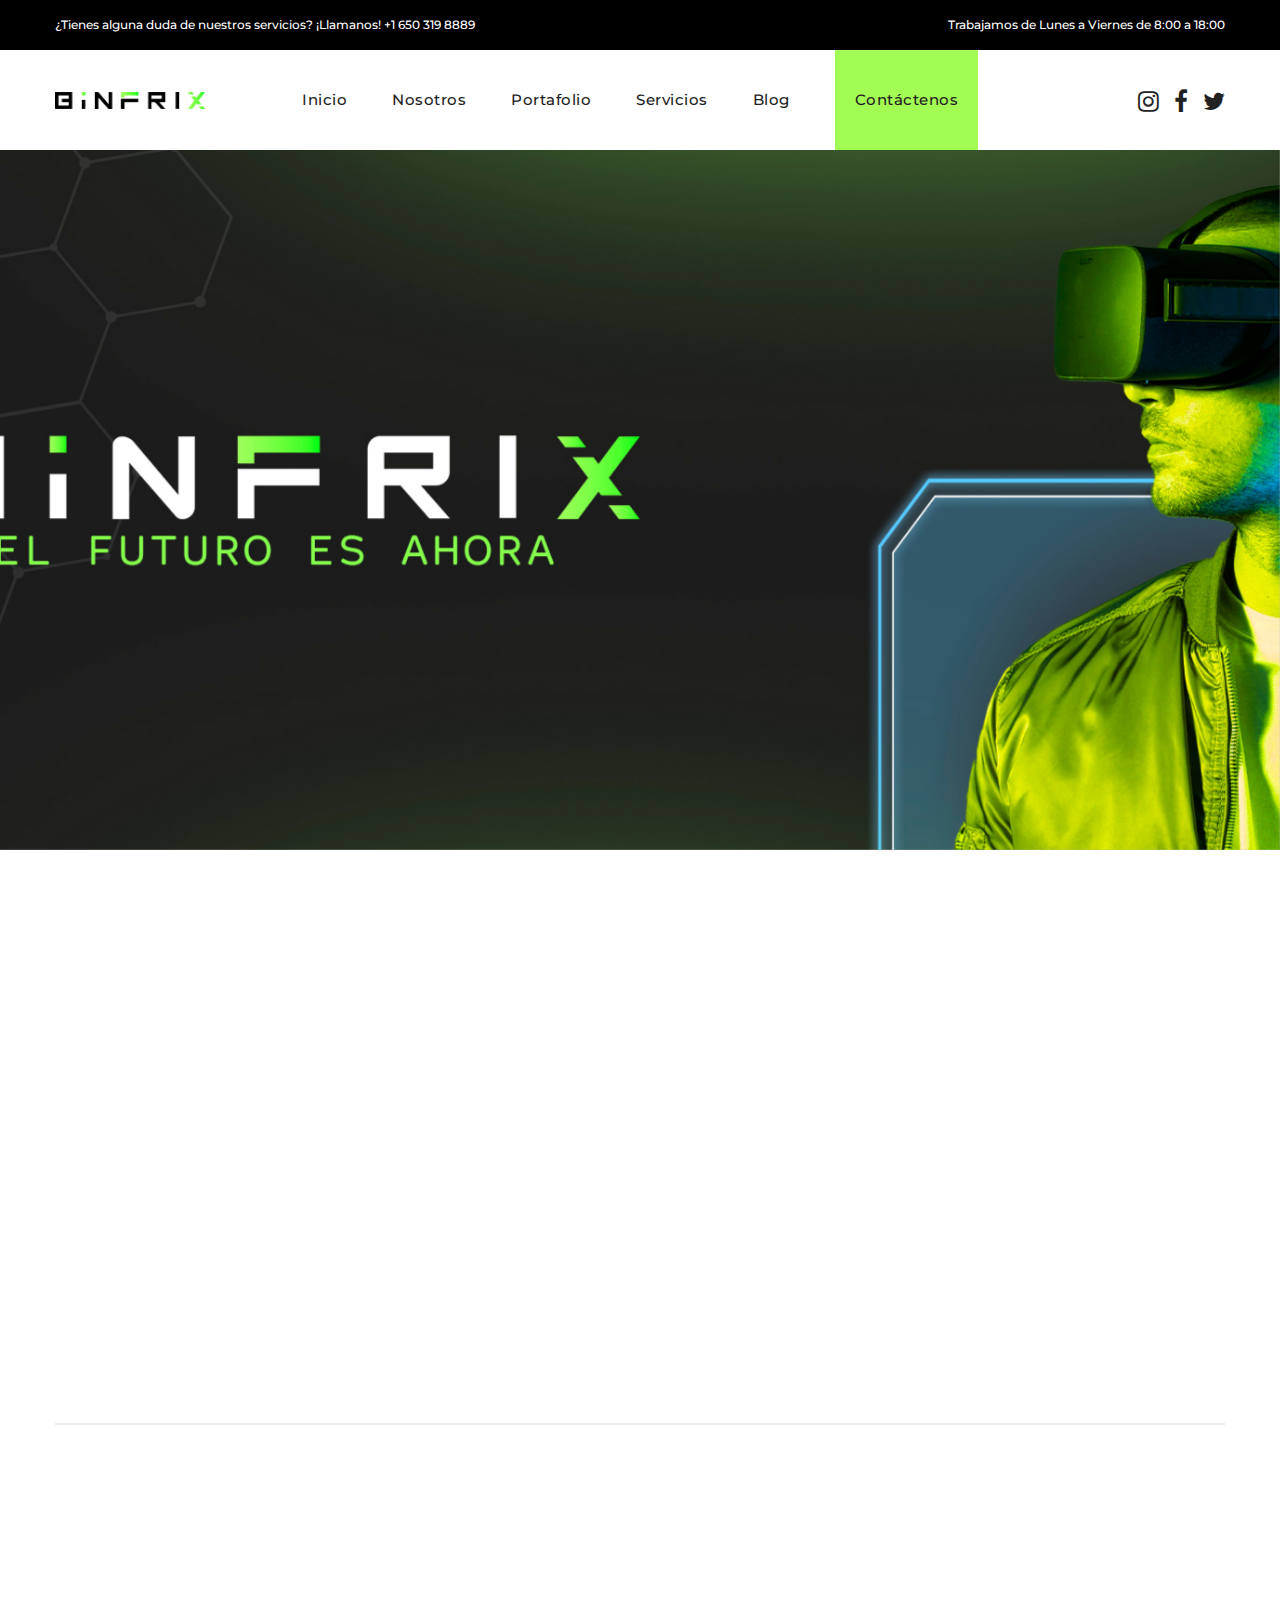
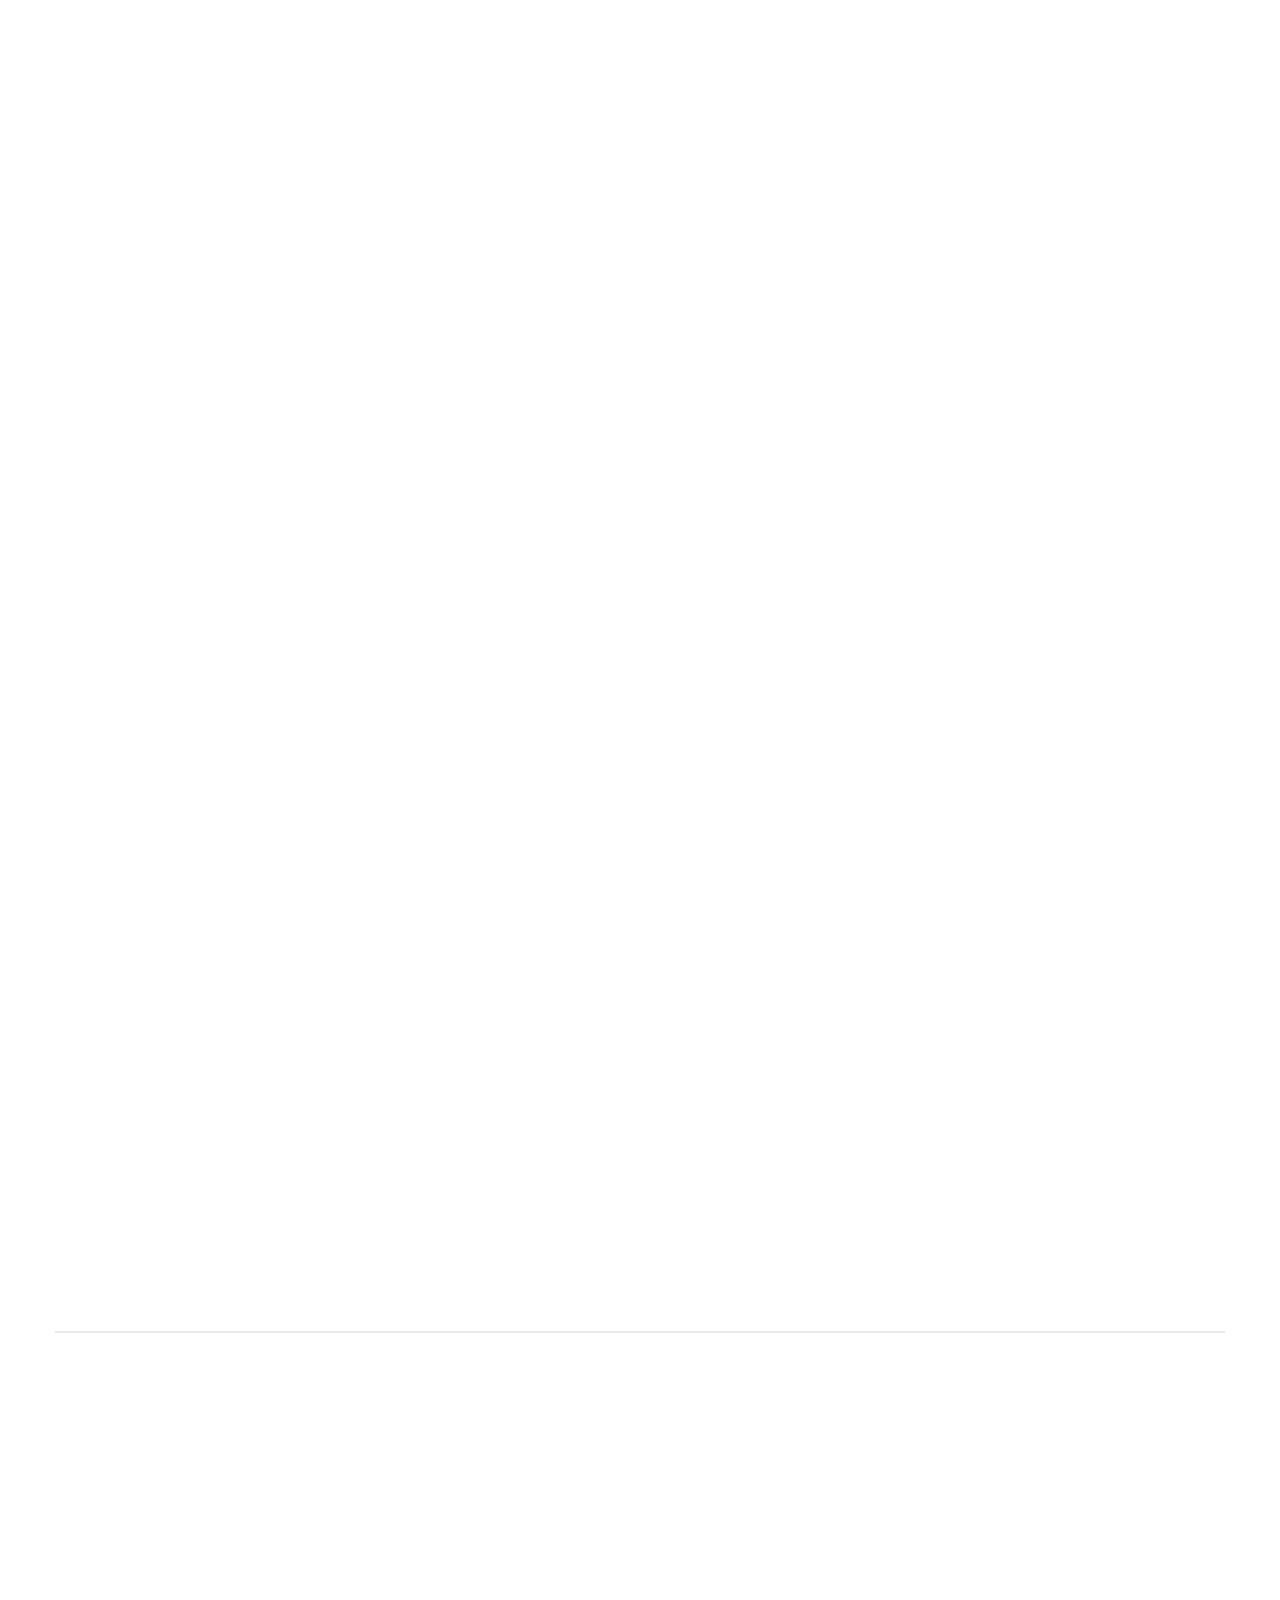
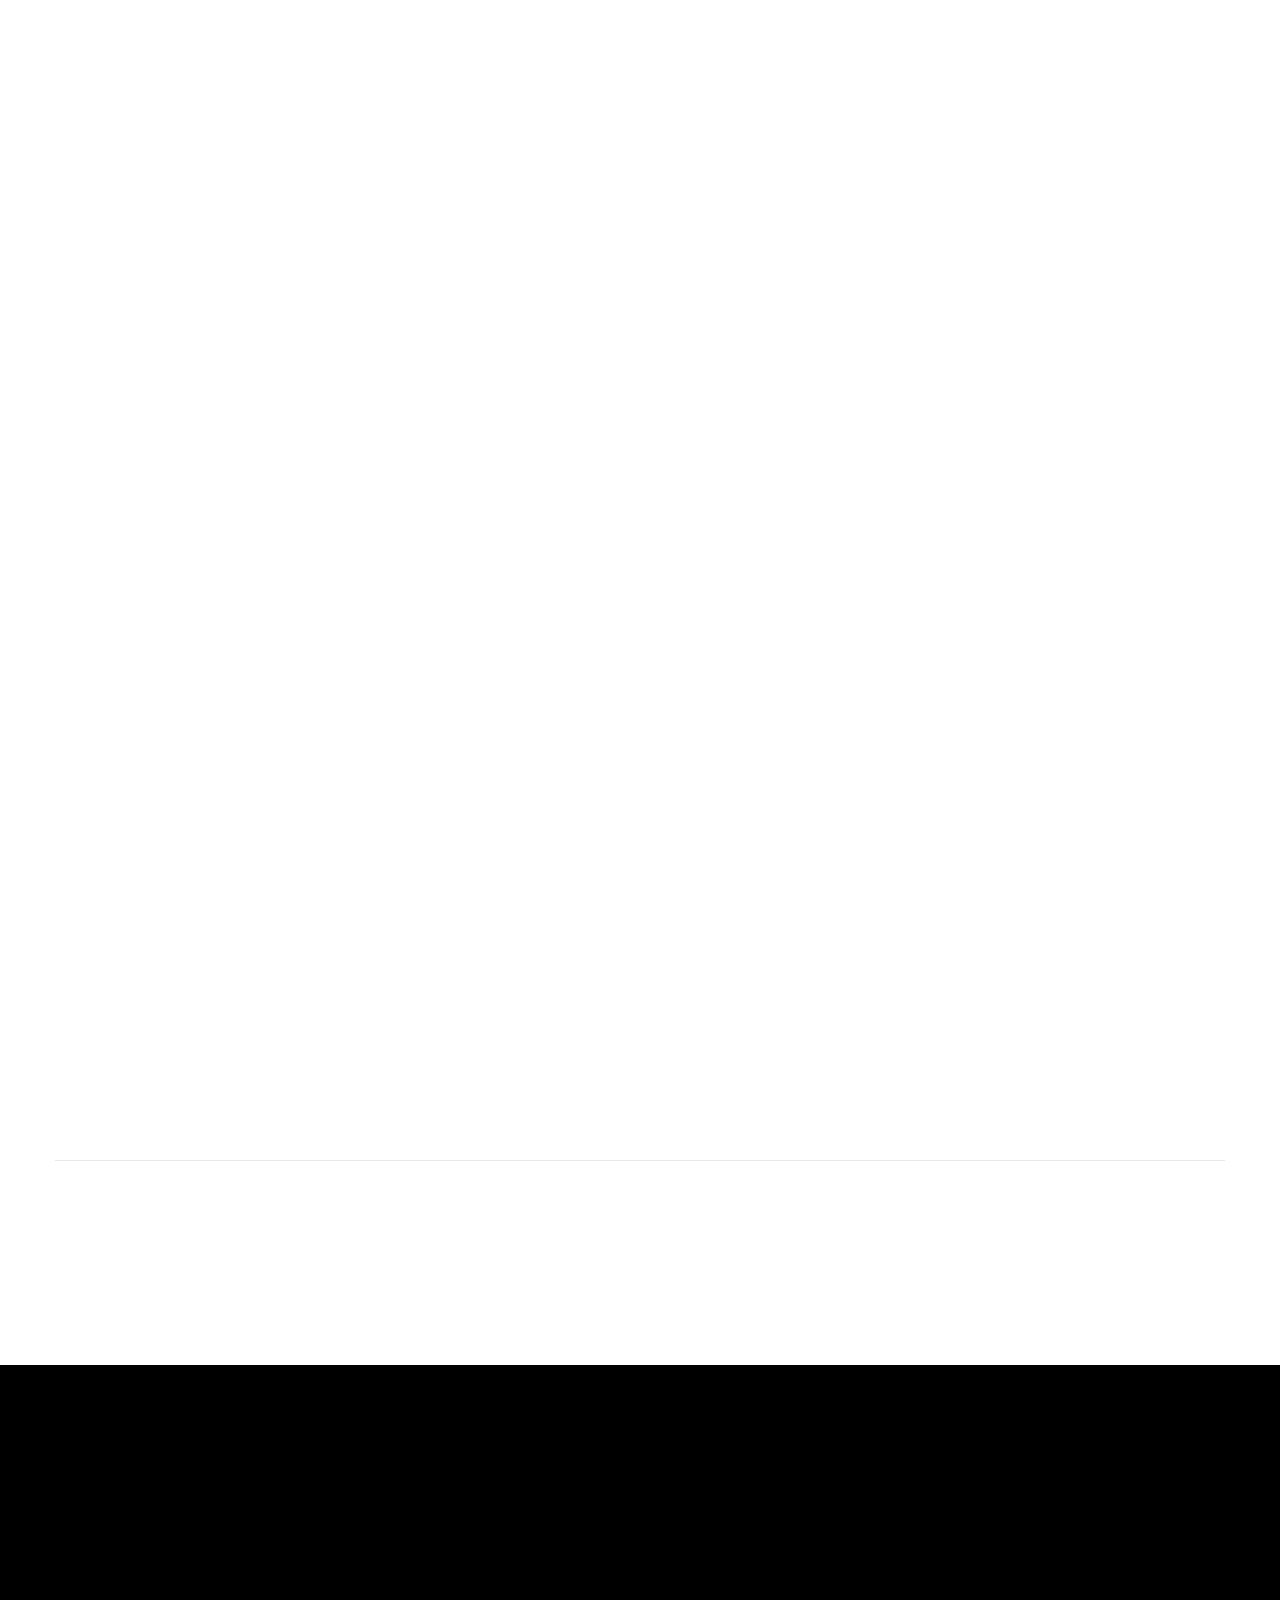
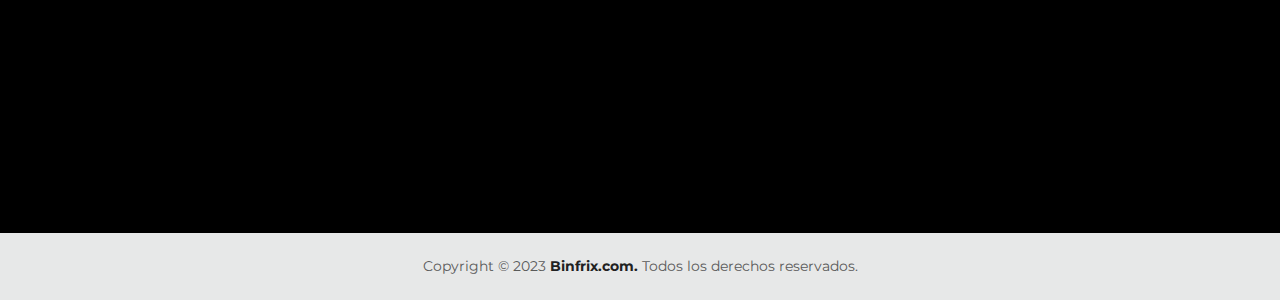
==== index.html @ 4b239db4 "cambios" ====
<!DOCTYPE html>
<html lang="en">

<head>
    <meta charset="UTF-8" />
    <meta name="viewport" content="width=device-width, initial-scale=1.0" />
    <title>Binfrix - Agencia Digital - Ahora es el Futuro</title>
    <!-- Favicons -->
    <link rel="shortcut icon" href="assets/images/favicon.ico">


    <!-- Vendor CSS (Icon Font) -->

    <!-- 
    <link rel="stylesheet" href="assets/css/vendor/fontawesome.min.css">
    <link rel="stylesheet" href="assets/css/vendor/pe-icon-7-stroke.min.css"> 
    -->

    <!-- Plugins CSS (All Plugins Files) -->

    <!-- 
    <link rel="stylesheet" href="assets/css/plugins/swiper-bundle.min.css" />
    <link rel="stylesheet" href="assets/css/plugins/animate.min.css" />
    <link rel="stylesheet" href="assets/css/plugins/aos.min.css" />
    <link rel="stylesheet" href="assets/css/plugins/nice-select.min.css" />
    <link rel="stylesheet" href="assets/css/plugins/jquery-ui.min.css" />
    <link rel="stylesheet" href="assets/css/plugins/lightgallery.min.css" /> 
    -->

    <!-- Main Style CSS -->

    <!-- 
    <link rel="stylesheet" href="assets/css/style.css" /> 
    -->


    <!-- Use the minified version files listed below for better performance and remove the files listed above -->



    <link rel="stylesheet" href="assets/css/vendor.min.css">
    <link rel="stylesheet" href="assets/css/plugins.min.css">
    <link rel="stylesheet" href="assets/css/style.min.css">
    <link rel="stylesheet" href="assets/css/custom.css">

</head>

<body>
    <div class="header section">

        <!-- Header Top Start -->
        <div class="header-top bg-light">
            <div class="container">
                <div class="row row-cols-xl-2 align-items-center">

                    <!-- Header Top Language, Currency & Link Start -->
                    <div class="col d-none d-lg-block">
                        <div class="header-top-lan-curr-link">
                            <div class="header-top-links">
                                <span>¿Tienes alguna duda de nuestros servicios? ¡Llamanos!</span><a href="#"> +1 650 319 8889</a>
                            </div>
                        </div>
                    </div>
                    <!-- Header Top Language, Currency & Link End -->

                    <!-- Header Top Message Start -->
                    <div class="col">
                        <p class="header-top-message">Trabajamos de Lunes a Viernes de 8:00 a 18:00</p>
                    </div>
                    <!-- Header Top Message End -->

                </div>
            </div>
        </div>
        <!-- Header Top End -->

        <!-- Header Bottom Start -->
        <div class="header-bottom">
            <div class="header-sticky">
                <div class="container">
                    <div class="row align-items-center">

                        <!-- Header Logo Start -->
                        <div class="col-xl-2 col-6">
                            <div class="header-logo">
                                <a href="index.html"><img src="assets/images/logo/logo.jpg" width="150" alt="Site Logo" /></a>
                            </div>
                        </div>
                        <!-- Header Logo End -->

                        <!-- Header Menu Start -->
                        <div class="col-xl-8 d-none d-xl-block">
                            <div class="main-menu position-relative">
                                <ul>
                                    <li class="has-children">
                                        <a href="/"><span>Inicio</span></a>
                                    </li>
                                    <li class="has-children position-static">
                                        <a href="/about"><span>Nosotros</span></a>
                                    </li>
                                    <li class="has-children">
                                        <a href="#"><span>Portafolio</span></a>
                                    </li>
                                    <li class="has-children">
                                        <a href="#"><span>Servicios</span></a>
                                    </li>
                                    <li class="has-children">
                                        <a href="#"><span>Blog</span></a>
                                    </li>
                                    <li><a href="contact.html" class="contact-button"> Contáctenos</a></li>
                                </ul>
                            </div>
                        </div>
                        <!-- Header Menu End -->

                        <!-- Header Action Start -->
                        <div class="col-xl-2 col-6">
                            <div class="header-actions">
                                <a href="#"  class="header-action-btn header-action-btn-menu">
                                    <i class="fa fa-instagram instagram-color"></i>
                                </a>
                                <a href="#"  class="header-action-btn header-action-btn-menu">
                                    <i class="fa fa-facebook facebook-color"></i>
                                </a>
                                <a href="#"  class="header-action-btn header-action-btn-menu">
                                    <i class="fa fa-twitter instagram-color"></i>
                                </a>
                                <!-- Mobile Menu Hambarger Action Button Start -->
                                <a href="javascript:void(0)" class="header-action-btn header-action-btn-menu d-xl-none d-lg-block">
                                    <i class="fa fa-bars"></i>
                                </a>
                                <!-- Mobile Menu Hambarger Action Button End -->

                            </div>
                        </div>
                        <!-- Header Action End -->

                    </div>
                </div>
            </div>
        </div>
        <!-- Header Bottom End -->

        <!-- Mobile Menu Start -->
        <div class="mobile-menu-wrapper">
            <div class="offcanvas-overlay"></div>

            <!-- Mobile Menu Inner Start -->
            <div class="mobile-menu-inner">

                <!-- Button Close Start -->
                <div class="offcanvas-btn-close">
                    <i class="pe-7s-close"></i>
                </div>
                <!-- Button Close End -->

                <!-- Mobile Menu Start -->
                <div class="mobile-navigation">
                    <nav>
                        <ul class="mobile-menu">
                            <li class="has-children">
                                <a href="#">Inicio</a>
                            </li>
                            <li class="has-children">
                                <a href="#">Nosotros</a>
                            </li>
                            <li class="has-children">
                                <a href="#">Portafolio </a>
                            </li>
                            <li class="has-children">
                                <a href="#">Servicios</a>
                            </li>
                            <li class="has-children">
                                <a href="#">Blog</a>
                            </li>
                            <li><a href="contact.html">Contáctenos</a></li>
                        </ul>
                    </nav>
                </div>
                <!-- Mobile Menu End -->

                <!-- Language, Currency & Link Start -->
                <div class="offcanvas-lag-curr mb-6">
                    <h2 class="title">Languages</h2>
                    <div class="header-top-lan-curr-link">
                        <div class="header-top-lan dropdown">
                            <button class="dropdown-toggle" data-bs-toggle="dropdown">English <i class="fa fa-angle-down"></i></button>
                            <ul class="dropdown-menu dropdown-menu-right animate slideIndropdown">
                                <li><a class="dropdown-item" href="#">English</a></li>
                                <li><a class="dropdown-item" href="#">Japanese</a></li>
                                <li><a class="dropdown-item" href="#">Arabic</a></li>
                                <li><a class="dropdown-item" href="#">Romanian</a></li>
                            </ul>
                        </div>
                        <div class="header-top-curr dropdown">
                            <button class="dropdown-toggle" data-bs-toggle="dropdown">USD <i class="fa fa-angle-down"></i></button>
                            <ul class="dropdown-menu dropdown-menu-right animate slideIndropdown">
                                <li><a class="dropdown-item" href="#">USD</a></li>
                                <li><a class="dropdown-item" href="#">Pound</a></li>
                            </ul>
                        </div>
                    </div>
                </div>
                <!-- Language, Currency & Link End -->

                <!-- Contact Links/Social Links Start -->
                <div class="mt-auto">

                    <!-- Contact Links Start -->
                    <ul class="contact-links">
                        <li><i class="fa fa-phone"></i><a href="#"> +012 3456 789 123</a></li>
                        <li><i class="fa fa-envelope-o"></i><a href="#"> info@example.com</a></li>
                        <li><i class="fa fa-clock-o"></i> <span>Monday - Sunday 9.00 - 18.00</span> </li>
                    </ul>
                    <!-- Contact Links End -->

                    <!-- Social Widget Start -->
                    <div class="widget-social">
                        <a title="Facebook" href="#"><i class="fa fa-facebook-f"></i></a>
                        <a title="Twitter" href="#"><i class="fa fa-twitter"></i></a>
                        <a title="Linkedin" href="#"><i class="fa fa-linkedin"></i></a>
                        <a title="Youtube" href="#"><i class="fa fa-youtube"></i></a>
                        <a title="Vimeo" href="#"><i class="fa fa-vimeo"></i></a>
                    </div>
                    <!-- Social Widget Ende -->
                </div>
                <!-- Contact Links/Social Links End -->
            </div>
            <!-- Mobile Menu Inner End -->
        </div>
        <!-- Mobile Menu End -->

        <!-- Offcanvas Search Start -->
        <div class="offcanvas-search">
            <div class="offcanvas-search-inner">

                <!-- Button Close Start -->
                <div class="offcanvas-btn-close">
                    <i class="pe-7s-close"></i>
                </div>
                <!-- Button Close End -->

                <!-- Offcanvas Search Form Start -->
                <form class="offcanvas-search-form" action="#">
                    <input type="text" placeholder="Search Product..." class="offcanvas-search-input">
                </form>
                <!-- Offcanvas Search Form End -->

            </div>
        </div>
        <!-- Offcanvas Search End -->

        <!-- Cart Offcanvas Start -->
        <div class="cart-offcanvas-wrapper">
            <div class="offcanvas-overlay"></div>

            <!-- Cart Offcanvas Inner Start -->
            <div class="cart-offcanvas-inner">

                <!-- Button Close Start -->
                <div class="offcanvas-btn-close">
                    <i class="pe-7s-close"></i>
                </div>
                <!-- Button Close End -->

                <!-- Offcanvas Cart Content Start -->
                <div class="offcanvas-cart-content">
                    <!-- Offcanvas Cart Title Start -->
                    <h2 class="offcanvas-cart-title mb-10">Shopping Cart</h2>
                    <!-- Offcanvas Cart Title End -->

                    <!-- Cart Product/Price Start -->
                    <div class="cart-product-wrapper mb-6">

                        <!-- Single Cart Product Start -->
                        <div class="single-cart-product">
                            <div class="cart-product-thumb">
                                <a href="single-product.html"><img src="assets/images/products/small-product/1.jpg" alt="Cart Product"></a>
                            </div>
                            <div class="cart-product-content">
                                <h3 class="title"><a href="single-product.html">Brother Hoddies in Grey</a></h3>
                                <span class="price">
								<span class="new">$38.50</span>
                                <span class="old">$40.00</span>
                                </span>
                            </div>
                        </div>
                        <!-- Single Cart Product End -->

                        <!-- Product Remove Start -->
                        <div class="cart-product-remove">
                            <a href="#"><i class="fa fa-trash"></i></a>
                        </div>
                        <!-- Product Remove End -->

                    </div>
                    <!-- Cart Product/Price End -->

                    <!-- Cart Product/Price Start -->
                    <div class="cart-product-wrapper mb-6">

                        <!-- Single Cart Product Start -->
                        <div class="single-cart-product">
                            <div class="cart-product-thumb">
                                <a href="single-product.html"><img src="assets/images/products/small-product/2.jpg" alt="Cart Product"></a>
                            </div>
                            <div class="cart-product-content">
                                <h3 class="title"><a href="single-product.html">Basic Jogging Shorts</a></h3>
                                <span class="price">
								<span class="new">$14.50</span>
                                <span class="old">$18.00</span>
                                </span>
                            </div>
                        </div>
                        <!-- Single Cart Product End -->

                        <!-- Product Remove Start -->
                        <div class="cart-product-remove">
                            <a href="#"><i class="fa fa-trash"></i></a>
                        </div>
                        <!-- Product Remove End -->

                    </div>
                    <!-- Cart Product/Price End -->

                    <!-- Cart Product/Price Start -->
                    <div class="cart-product-wrapper mb-6">

                        <!-- Single Cart Product Start -->
                        <div class="single-cart-product">
                            <div class="cart-product-thumb">
                                <a href="single-product.html"><img src="assets/images/products/small-product/3.jpg" alt="Cart Product"></a>
                            </div>
                            <div class="cart-product-content">
                                <h3 class="title"><a href="single-product.html">Enjoy The Rest T-Shirt</a></h3>
                                <span class="price">
								<span class="new">$20.00</span>
                                <span class="old">$21.00</span>
                                </span>
                            </div>
                        </div>
                        <!-- Single Cart Product End -->

                        <!-- Product Remove Start -->
                        <div class="cart-product-remove">
                            <a href="#"><i class="fa fa-trash"></i></a>
                        </div>
                        <!-- Product Remove End -->

                    </div>
                    <!-- Cart Product/Price End -->

                    <!-- Cart Product Total Start -->
                    <div class="cart-product-total">
                        <span class="value">Subtotal</span>
                        <span class="price">220$</span>
                    </div>
                    <!-- Cart Product Total End -->

                    <!-- Cart Product Button Start -->
                    <div class="cart-product-btn mt-4">
                        <a href="cart.html" class="btn btn-dark btn-hover-primary rounded-0 w-100">View cart</a>
                        <a href="checkout.html" class="btn btn-dark btn-hover-primary rounded-0 w-100 mt-4">Checkout</a>
                    </div>
                    <!-- Cart Product Button End -->

                </div>
                <!-- Offcanvas Cart Content End -->

            </div>
            <!-- Cart Offcanvas Inner End -->
        </div>
        <!-- Cart Offcanvas End -->

    </div>


    <!-- Hero/Intro Slider Start -->
    <div class="section">
        <div class="hero-slider">
            <div class="swiper-container">
                <div class="swiper-wrapper">

                    <!-- Hero Slider Item Start -->
                    <div class="hero-slide-item swiper-slide">
                        <!-- Hero Slider Bg Image Start -->
                        <div class="hero-slide-bg">
                            <img src="assets/images/slider/slide-1.jpg" alt="Slider Image" />
                        </div>
                        <!-- Hero Slider Bg image End -->


                    </div>
                    <!-- Hero Slider Item End -->

                    <!-- Hero Slider Item Start -->
                    <div class="hero-slide-item swiper-slide">

                        <!-- Hero Slider Bg Image Start -->
                        <div class="hero-slide-bg">
                            <img src="assets/images/slider/slide-1-2.jpg" alt="Slider Image" />
                        </div>
                        <!-- Hero Slider Bg Image End -->

                        <!-- Hero Slider Content Start -->
                        <div class="container">
                            <div class="hero-slide-content">
                                <h2 class="title">
                                    Trend Fashion<br />
										Collection
                                </h2>
                                <p>Up to 40% off selected Product</p>
                                <a href="shop-grid.html" class="btn btn-lg btn-primary btn-hover-dark">Shop Now</a>
                            </div>
                        </div>
                        <!-- Hero Slider Content End -->

                    </div>
                    <!-- Hero Slider Item End -->

                </div>

                <!-- Swiper Pagination Start -->
                <div class="swiper-pagination d-md-none"></div>
                <!-- Swiper Pagination End -->

                <!-- Swiper Navigation Start -->
                <div class="home-slider-prev swiper-button-prev main-slider-nav d-md-flex d-none"><i class="pe-7s-angle-left"></i></div>
                <div class="home-slider-next swiper-button-next main-slider-nav d-md-flex d-none"><i class="pe-7s-angle-right"></i></div>
                <!-- Swiper Navigation End -->

            </div>
        </div>
    </div>
    <!-- Hero/Intro Slider End -->

    <!-- Banner Section Start -->
    <div class="section section-margin">
        <div class="container">

            <!-- Banners Start -->
            <div class="row mb-n6">
                <!-- Banner Start -->
                <div class="col-lg-4 col-md-6 col-12 mb-6">
                    <div class="banner" data-aos="fade-up" data-aos-delay="300">
                        <div class="banner-image">
                            <a href=""><img src="assets/images/banner/banner-1.jpg" alt=""></a>
                        </div>
                        <div class="info">
                            <div class="small-banner-content">
                                <h4 class="sub-title">Sun Hat</h4>
                                <h3 class="title">Get Offer <br />For Summer</h3>
                                <a href="shop-grid.html" class="btn btn-dark btn-sm">Shop Now</a>
                            </div>
                        </div>
                    </div>
                </div>
                <!-- Banner End -->

                <!-- Banner Start -->
                <div class="col-lg-4 col-md-6 col-12 mb-6">
                    <div class="banner" data-aos="fade-up" data-aos-delay="500">
                        <div class="banner-image">
                            <a href=""><img src="assets/images/banner/banner-2.jpg" alt=""></a>
                        </div>
                        <div class="info">
                            <div class="small-banner-content">
                                <h4 class="sub-title">Ladies Bag</h4>
                                <h3 class="title">Buy One <br />Get One Free</h3>
                                <a href="shop-grid.html" class="btn btn-dark btn-sm">Shop Now</a>
                            </div>
                        </div>
                    </div>
                </div>
                <!-- Banner End -->

                <!-- Banner Start -->
                <div class="col-lg-4 col-md-6 col-12 mb-6">
                    <div class="banner" data-aos="fade-up" data-aos-delay="700">
                        <div class="banner-image">
                            <a href=""><img src="assets/images/banner/banner-3.jpg" alt=""></a>
                        </div>
                        <div class="info">
                            <div class="small-banner-content">
                                <h4 class="sub-title">Smart Watch</h4>
                                <h3 class="title">20% Off <br />Smart Watch</h3>
                                <a href="shop-grid.html" class="btn btn-dark btn-sm">Shop Now</a>
                            </div>
                        </div>
                    </div>
                </div>
                <!-- Banner End -->

            </div>
            <!-- Banners End -->
        </div>
    </div>
    <!-- Banner Section End -->

    <!-- Product Section Start -->
    <div class="section section-padding mt-0">
        <div class="container">
            <!-- Section Title & Tab Start -->
            <div class="row">
                <!-- Tab Start -->
                <div class="col-12">
                    <ul class="product-tab-nav nav justify-content-center mb-10 title-border-bottom mt-n3">
                        <li class="nav-item" data-aos="fade-up" data-aos-delay="300"><a class="nav-link active mt-3" data-bs-toggle="tab" href="#tab-product-all">New Arrivals</a></li>
                        <li class="nav-item" data-aos="fade-up" data-aos-delay="400"><a class="nav-link mt-3" data-bs-toggle="tab" href="#tab-product-clothings">Best Sellers</a></li>
                        <li class="nav-item" data-aos="fade-up" data-aos-delay="500"><a class="nav-link mt-3" data-bs-toggle="tab" href="#tab-product-all">Sale Items</a></li>
                    </ul>
                </div>
                <!-- Tab End -->
            </div>
            <!-- Section Title & Tab End -->

            <!-- Products Tab Start -->
            <div class="row">
                <div class="col">
                    <div class="tab-content position-relative">
                        <div class="tab-pane fade show active" id="tab-product-all">
                            <div class="product-carousel">
                                <div class="swiper-container">
                                    <div class="swiper-wrapper mb-n10">

                                        <!-- Product Start -->
                                        <div class="swiper-slide product-wrapper">

                                            <!-- Single Product Start -->
                                            <div class="product product-border-left mb-10" data-aos="fade-up" data-aos-delay="300">
                                                <div class="thumb">
                                                    <a href="single-product.html" class="image">
                                                        <img class="first-image" src="assets/images/products/medium-size/1.jpg" alt="Product" />
                                                        <img class="second-image" src="assets/images/products/medium-size/5.jpg" alt="Product" />
                                                    </a>
                                                    <div class="actions">
                                                        <a href="#" class="action wishlist"><i class="pe-7s-like"></i></a>
                                                        <a href="#" class="action quickview" data-bs-toggle="modal" data-bs-target="#exampleModalCenter"><i class="pe-7s-search"></i></a>
                                                        <a href="#" class="action compare"><i class="pe-7s-shuffle"></i></a>
                                                    </div>
                                                </div>
                                                <div class="content">
                                                    <h4 class="sub-title"><a href="single-product.html">Studio Design</a></h4>
                                                    <h5 class="title"><a href="single-product.html">Brother Hoddies in Grey</a></h5>
                                                    <span class="ratings">
															<span class="rating-wrap">
																<span class="star" style="width: 100%"></span>
                                                    </span>
                                                    <span class="rating-num">(4)</span>
                                                    </span>
                                                    <span class="price">
															<span class="new">$38.50</span>
                                                    <span class="old">$42.85</span>
                                                    </span>
                                                    <button class="btn btn-sm btn-outline-dark btn-hover-primary">Add To Cart</button>
                                                </div>
                                            </div>
                                            <!-- Single Product End -->

                                            <!-- Single Product Start -->
                                            <div class="product product-border-left mb-10" data-aos="fade-up" data-aos-delay="400">
                                                <div class="thumb">
                                                    <a href="single-product.html" class="image">
                                                        <img class="first-image" src="assets/images/products/medium-size/2.jpg" alt="Product" />
                                                        <img class="second-image" src="assets/images/products/medium-size/3.jpg" alt="Product" />
                                                    </a>
                                                    <div class="actions">
                                                        <a href="#" class="action wishlist"><i class="pe-7s-like"></i></a>
                                                        <a href="#" class="action quickview" data-bs-toggle="modal" data-bs-target="#exampleModalCenter"><i class="pe-7s-search"></i></a>
                                                        <a href="#" class="action compare"><i class="pe-7s-shuffle"></i></a>
                                                    </div>
                                                </div>
                                                <div class="content">
                                                    <h4 class="sub-title"><a href="single-product.html">Studio Design</a></h4>
                                                    <h5 class="title"><a href="single-product.html">Basic Jogging Shorts</a></h5>
                                                    <span class="ratings">
															<span class="rating-wrap">
																<span class="star" style="width: 100%"></span>
                                                    </span>
                                                    <span class="rating-num">(4)</span>
                                                    </span>
                                                    <span class="price">
															<span class="new">$14.50</span>
                                                    <span class="old">$18.00</span>
                                                    </span>
                                                    <button class="btn btn-sm btn-outline-dark btn-hover-primary">Add To Cart</button>
                                                </div>
                                            </div>
                                            <!-- Single Product End -->

                                        </div>
                                        <!-- Product End -->

                                        <!-- Product Start -->
                                        <div class="swiper-slide product-wrapper">

                                            <!-- Single Product Start -->
                                            <div class="product product-border-left mb-10" data-aos="fade-up" data-aos-delay="400">
                                                <div class="thumb">
                                                    <a href="single-product.html" class="image">
                                                        <img class="first-image" src="assets/images/products/medium-size/4.jpg" alt="Product" />
                                                        <img class="second-image" src="assets/images/products/medium-size/10.jpg" alt="Product" />
                                                    </a>
                                                    <span class="badges">
															<span class="sale">New</span>
                                                    </span>
                                                    <div class="actions">
                                                        <a href="#" class="action wishlist"><i class="pe-7s-like"></i></a>
                                                        <a href="#" class="action quickview" data-bs-toggle="modal" data-bs-target="#exampleModalCenter"><i class="pe-7s-search"></i></a>
                                                        <a href="#" class="action compare"><i class="pe-7s-shuffle"></i></a>
                                                    </div>
                                                </div>
                                                <div class="content">
                                                    <h4 class="sub-title"><a href="single-product.html">Studio Design</a></h4>
                                                    <h5 class="title"><a href="single-product.html">Simple Woven Fabrics</a></h5>
                                                    <span class="ratings">
															<span class="rating-wrap">
																<span class="star" style="width: 67%"></span>
                                                    </span>
                                                    <span class="rating-num">(2)</span>
                                                    </span>
                                                    <span class="price">
															<span class="new">$45.50</span>
                                                    <span class="old">$48.85</span>
                                                    </span>
                                                    <button class="btn btn-sm btn-outline-dark btn-hover-primary">Add To Cart</button>
                                                </div>
                                            </div>
                                            <!-- Single Product End -->

                                            <!-- Single Product Start -->
                                            <div class="product product-border-left mb-10" data-aos="fade-up" data-aos-delay="500">
                                                <div class="thumb">
                                                    <a href="single-product.html" class="image">
                                                        <img class="first-image" src="assets/images/products/medium-size/5.jpg" alt="Product" />
                                                        <img class="second-image" src="assets/images/products/medium-size/6.jpg" alt="Product" />
                                                    </a>
                                                    <span class="badges">
															<span class="sale">Sold</span>
                                                    </span>
                                                    <div class="actions">
                                                        <a href="#" class="action wishlist"><i class="pe-7s-like"></i></a>
                                                        <a href="#" class="action quickview" data-bs-toggle="modal" data-bs-target="#exampleModalCenter"><i class="pe-7s-search"></i></a>
                                                        <a href="#" class="action compare"><i class="pe-7s-shuffle"></i></a>
                                                    </div>
                                                </div>
                                                <div class="content">
                                                    <h4 class="sub-title"><a href="single-product.html">Studio Design</a></h4>
                                                    <h5 class="title"><a href="single-product.html">Make Thing Happen T-Shirt</a></h5>
                                                    <span class="ratings">
															<span class="rating-wrap">
																<span class="star" style="width: 80%"></span>
                                                    </span>
                                                    <span class="rating-num">(2)</span>
                                                    </span>
                                                    <span class="price">
															<span class="new">$16.00</span>
                                                    <span class="old">$18.00</span>
                                                    </span>
                                                    <button class="btn btn-sm btn-outline-dark btn-hover-primary">Add To Cart</button>
                                                </div>
                                            </div>
                                            <!-- Single Product End -->

                                        </div>
                                        <!-- Product End -->

                                        <!-- Product Start -->
                                        <div class="swiper-slide product-wrapper">

                                            <!-- Single Product Start -->
                                            <div class="product product-border-left mb-10" data-aos="fade-up" data-aos-delay="500">
                                                <div class="thumb">
                                                    <a href="single-product.html" class="image">
                                                        <img class="first-image" src="assets/images/products/medium-size/7.jpg" alt="Product" />
                                                        <img class="second-image" src="assets/images/products/medium-size/9.jpg" alt="Product" />
                                                    </a>
                                                    <div class="actions">
                                                        <a href="#" class="action wishlist"><i class="pe-7s-like"></i></a>
                                                        <a href="#" class="action quickview" data-bs-toggle="modal" data-bs-target="#exampleModalCenter"><i class="pe-7s-search"></i></a>
                                                        <a href="#" class="action compare"><i class="pe-7s-shuffle"></i></a>
                                                    </div>
                                                </div>
                                                <div class="content">
                                                    <h4 class="sub-title"><a href="single-product.html">Lather Design</a></h4>
                                                    <h5 class="title"><a href="single-product.html">Basic Lather Sneaker</a></h5>
                                                    <span class="ratings">
															<span class="rating-wrap">
																<span class="star" style="width: 100%"></span>
                                                    </span>
                                                    <span class="rating-num">(12)</span>
                                                    </span>
                                                    <span class="price">
															<span class="new">$65.00</span>
                                                    </span>
                                                    <button class="btn btn-sm btn-outline-dark btn-hover-primary">Add To Cart</button>
                                                </div>
                                            </div>
                                            <!-- Single Product End -->

                                            <!-- Single Product Start -->
                                            <div class="product product-border-left mb-10" data-aos="fade-up" data-aos-delay="600">
                                                <div class="thumb">
                                                    <a href="single-product.html" class="image">
                                                        <img class="first-image" src="assets/images/products/medium-size/10.jpg" alt="Product" />
                                                        <img class="second-image" src="assets/images/products/medium-size/4.jpg" alt="Product" />
                                                    </a>
                                                    <div class="actions">
                                                        <a href="#" class="action wishlist"><i class="pe-7s-like"></i></a>
                                                        <a href="#" class="action quickview" data-bs-toggle="modal" data-bs-target="#exampleModalCenter"><i class="pe-7s-search"></i></a>
                                                        <a href="#" class="action compare"><i class="pe-7s-shuffle"></i></a>
                                                    </div>
                                                </div>
                                                <div class="content">
                                                    <h4 class="sub-title"><a href="single-product.html">Fabric Design</a></h4>
                                                    <h5 class="title"><a href="single-product.html">Simple Woven Fashion</a></h5>
                                                    <span class="ratings">
															<span class="rating-wrap">
																<span class="star" style="width: 70%"></span>
                                                    </span>
                                                    <span class="rating-num">(09)</span>
                                                    </span>
                                                    <span class="price">
															<span class="new">$27.00</span>
                                                    <span class="old">$29.50</span>
                                                    </span>
                                                    <button class="btn btn-sm btn-outline-dark btn-hover-primary">Add To Cart</button>
                                                </div>
                                            </div>
                                            <!-- Single Product End -->

                                        </div>
                                        <!-- Product End -->

                                        <!-- Product Start -->
                                        <div class="swiper-slide product-wrapper">

                                            <!-- Single Product Start -->
                                            <div class="product product-border-left mb-10" data-aos="fade-up" data-aos-delay="600">
                                                <div class="thumb">
                                                    <a href="single-product.html" class="image">
                                                        <img class="first-image" src="assets/images/products/medium-size/11.jpg" alt="Product" />
                                                        <img class="second-image" src="assets/images/products/medium-size/10.jpg" alt="Product" />
                                                    </a>
                                                    <div class="actions">
                                                        <a href="#" class="action wishlist"><i class="pe-7s-like"></i></a>
                                                        <a href="#" class="action quickview" data-bs-toggle="modal" data-bs-target="#exampleModalCenter"><i class="pe-7s-search"></i></a>
                                                        <a href="#" class="action compare"><i class="pe-7s-shuffle"></i></a>
                                                    </div>
                                                </div>
                                                <div class="content">
                                                    <h4 class="sub-title"><a href="single-product.html">Design Source</a></h4>
                                                    <h5 class="title"><a href="single-product.html">Handmade Shoulder Bag</a></h5>
                                                    <span class="ratings">
															<span class="rating-wrap">
																<span class="star" style="width: 100%"></span>
                                                    </span>
                                                    <span class="rating-num">(06)</span>
                                                    </span>
                                                    <span class="price">
															<span class="new">$96.50</span>
                                                    <span class="old">$100.00</span>
                                                    </span>
                                                    <button class="btn btn-sm btn-outline-dark btn-hover-primary">Add To Cart</button>
                                                </div>
                                            </div>
                                            <!-- Single Product End -->

                                            <!-- Single Product Start -->
                                            <div class="product product-border-left mb-10" data-aos="fade-up" data-aos-delay="700">
                                                <div class="thumb">
                                                    <a href="single-product.html" class="image">
                                                        <img class="first-image" src="assets/images/products/medium-size/3.jpg" alt="Product" />
                                                        <img class="second-image" src="assets/images/products/medium-size/5.jpg" alt="Product" />
                                                    </a>
                                                    <div class="actions">
                                                        <a href="#" class="action wishlist"><i class="pe-7s-like"></i></a>
                                                        <a href="#" class="action quickview" data-bs-toggle="modal" data-bs-target="#exampleModalCenter"><i class="pe-7s-search"></i></a>
                                                        <a href="#" class="action compare"><i class="pe-7s-shuffle"></i></a>
                                                    </div>
                                                </div>
                                                <div class="content">
                                                    <h4 class="sub-title"><a href="single-product.html">Studio Design</a></h4>
                                                    <h5 class="title"><a href="single-product.html">Enjoy The Rest T-Shirt</a></h5>
                                                    <span class="ratings">
															<span class="rating-wrap">
																<span class="star" style="width: 100%"></span>
                                                    </span>
                                                    <span class="rating-num">(4)</span>
                                                    </span>
                                                    <span class="price">
															<span class="new">$22.00</span>
                                                    </span>
                                                    <button class="btn btn-sm btn-outline-dark btn-hover-primary">Add To Cart</button>
                                                </div>
                                            </div>
                                            <!-- Single Product End -->

                                        </div>
                                        <!-- Product End -->

                                        <!-- Product Start -->
                                        <div class="swiper-slide product-wrapper">

                                            <!-- Single Product Start -->
                                            <div class="product product-border-left mb-10" data-aos="fade-up" data-aos-delay="700">
                                                <div class="thumb">
                                                    <a href="single-product.html" class="image">
                                                        <img class="first-image" src="assets/images/products/medium-size/7.jpg" alt="Product" />
                                                        <img class="second-image" src="assets/images/products/medium-size/9.jpg" alt="Product" />
                                                    </a>
                                                    <div class="actions">
                                                        <a href="#" class="action wishlist"><i class="pe-7s-like"></i></a>
                                                        <a href="#" class="action quickview" data-bs-toggle="modal" data-bs-target="#exampleModalCenter"><i class="pe-7s-search"></i></a>
                                                        <a href="#" class="action compare"><i class="pe-7s-shuffle"></i></a>
                                                    </div>
                                                </div>
                                                <div class="content">
                                                    <h4 class="sub-title"><a href="single-product.html">Lather Design</a></h4>
                                                    <h5 class="title"><a href="single-product.html">Basic Lather Sneaker</a></h5>
                                                    <span class="ratings">
															<span class="rating-wrap">
																<span class="star" style="width: 100%"></span>
                                                    </span>
                                                    <span class="rating-num">(12)</span>
                                                    </span>
                                                    <span class="price">
															<span class="new">$65.00</span>
                                                    </span>
                                                    <button class="btn btn-sm btn-outline-dark btn-hover-primary">Add To Cart</button>
                                                </div>
                                            </div>
                                            <!-- Single Product End -->

                                            <!-- Single Product Start -->
                                            <div class="product product-border-left mb-10" data-aos="fade-up" data-aos-delay="800">
                                                <div class="thumb">
                                                    <a href="single-product.html" class="image">
                                                        <img class="first-image" src="assets/images/products/medium-size/10.jpg" alt="Product" />
                                                        <img class="second-image" src="assets/images/products/medium-size/4.jpg" alt="Product" />
                                                    </a>
                                                    <div class="actions">
                                                        <a href="#" class="action wishlist"><i class="pe-7s-like"></i></a>
                                                        <a href="#" class="action quickview" data-bs-toggle="modal" data-bs-target="#exampleModalCenter"><i class="pe-7s-search"></i></a>
                                                        <a href="#" class="action compare"><i class="pe-7s-shuffle"></i></a>
                                                    </div>
                                                </div>
                                                <div class="content">
                                                    <h4 class="sub-title"><a href="single-product.html">Fabric Design</a></h4>
                                                    <h5 class="title"><a href="single-product.html">Simple Woven Fashion</a></h5>
                                                    <span class="ratings">
															<span class="rating-wrap">
																<span class="star" style="width: 70%"></span>
                                                    </span>
                                                    <span class="rating-num">(09)</span>
                                                    </span>
                                                    <span class="price">
															<span class="new">$27.00</span>
                                                    <span class="old">$29.50</span>
                                                    </span>
                                                    <button class="btn btn-sm btn-outline-dark btn-hover-primary">Add To Cart</button>
                                                </div>
                                            </div>
                                            <!-- Single Product End -->

                                        </div>
                                        <!-- Product End -->

                                    </div>

                                    <!-- Swiper Pagination Start -->
                                    <div class="swiper-pagination d-md-none"></div>
                                    <!-- Swiper Pagination End -->

                                    <!-- Next Previous Button Start -->
                                    <div class="swiper-product-button-next swiper-button-next swiper-button-white d-md-flex d-none"><i class="pe-7s-angle-right"></i></div>
                                    <div class="swiper-product-button-prev swiper-button-prev swiper-button-white d-md-flex d-none"><i class="pe-7s-angle-left"></i></div>
                                    <!-- Next Previous Button End -->
                                </div>
                            </div>
                        </div>
                        <div class="tab-pane fade" id="tab-product-clothings">
                            <div class="product-carousel">
                                <div class="swiper-container">
                                    <div class="swiper-wrapper mb-n10">

                                        <!-- Product Start -->
                                        <div class="swiper-slide product-wrapper">

                                            <!-- Single Product Start -->
                                            <div class="product product-border-left mb-10">
                                                <div class="thumb">
                                                    <a href="single-product.html" class="image">
                                                        <img class="first-image" src="assets/images/products/medium-size/2.jpg" alt="Product" />
                                                        <img class="second-image" src="assets/images/products/medium-size/3.jpg" alt="Product" />
                                                    </a>
                                                    <div class="actions">
                                                        <a href="#" class="action wishlist"><i class="pe-7s-like"></i></a>
                                                        <a href="#" class="action quickview" data-bs-toggle="modal" data-bs-target="#exampleModalCenter"><i class="pe-7s-search"></i></a>
                                                        <a href="#" class="action compare"><i class="pe-7s-shuffle"></i></a>
                                                    </div>
                                                </div>
                                                <div class="content">
                                                    <h4 class="sub-title"><a href="single-product.html">Studio Design</a></h4>
                                                    <h5 class="title"><a href="single-product.html">Basic Jogging Shorts</a></h5>
                                                    <span class="ratings">
															<span class="rating-wrap">
																<span class="star" style="width: 100%"></span>
                                                    </span>
                                                    <span class="rating-num">(4)</span>
                                                    </span>
                                                    <span class="price">
															<span class="new">$14.50</span>
                                                    <span class="old">$18.00</span>
                                                    </span>
                                                    <button class="btn btn-sm btn-outline-dark btn-hover-primary">Add To Cart</button>
                                                </div>
                                            </div>
                                            <!-- Single Product End -->

                                            <!-- Single Product Start -->
                                            <div class="product product-border-left mb-10">
                                                <div class="thumb">
                                                    <a href="single-product.html" class="image">
                                                        <img class="first-image" src="assets/images/products/medium-size/1.jpg" alt="Product" />
                                                        <img class="second-image" src="assets/images/products/medium-size/5.jpg" alt="Product" />
                                                    </a>
                                                    <div class="actions">
                                                        <a href="#" class="action wishlist"><i class="pe-7s-like"></i></a>
                                                        <a href="#" class="action quickview" data-bs-toggle="modal" data-bs-target="#exampleModalCenter"><i class="pe-7s-search"></i></a>
                                                        <a href="#" class="action compare"><i class="pe-7s-shuffle"></i></a>
                                                    </div>
                                                </div>
                                                <div class="content">
                                                    <h4 class="sub-title"><a href="single-product.html">Studio Design</a></h4>
                                                    <h5 class="title"><a href="single-product.html">Brother Hoddies in Grey</a></h5>
                                                    <span class="ratings">
															<span class="rating-wrap">
																<span class="star" style="width: 100%"></span>
                                                    </span>
                                                    <span class="rating-num">(4)</span>
                                                    </span>
                                                    <span class="price">
															<span class="new">$38.50</span>
                                                    <span class="old">$42.85</span>
                                                    </span>
                                                    <button class="btn btn-sm btn-outline-dark btn-hover-primary">Add To Cart</button>
                                                </div>
                                            </div>
                                            <!-- Single Product End -->

                                        </div>
                                        <!-- Product End -->

                                        <!-- Product Start -->
                                        <div class="swiper-slide product-wrapper">

                                            <!-- Single Product Start -->
                                            <div class="product product-border-left mb-10">
                                                <div class="thumb">
                                                    <a href="single-product.html" class="image">
                                                        <img class="first-image" src="assets/images/products/medium-size/11.jpg" alt="Product" />
                                                        <img class="second-image" src="assets/images/products/medium-size/10.jpg" alt="Product" />
                                                    </a>
                                                    <div class="actions">
                                                        <a href="#" class="action wishlist"><i class="pe-7s-like"></i></a>
                                                        <a href="#" class="action quickview" data-bs-toggle="modal" data-bs-target="#exampleModalCenter"><i class="pe-7s-search"></i></a>
                                                        <a href="#" class="action compare"><i class="pe-7s-shuffle"></i></a>
                                                    </div>
                                                </div>
                                                <div class="content">
                                                    <h4 class="sub-title"><a href="single-product.html">Design Source</a></h4>
                                                    <h5 class="title"><a href="single-product.html">Handmade Shoulder Bag</a></h5>
                                                    <span class="ratings">
															<span class="rating-wrap">
																<span class="star" style="width: 100%"></span>
                                                    </span>
                                                    <span class="rating-num">(06)</span>
                                                    </span>
                                                    <span class="price">
															<span class="new">$96.50</span>
                                                    <span class="old">$100.00</span>
                                                    </span>
                                                    <button class="btn btn-sm btn-outline-dark btn-hover-primary">Add To Cart</button>
                                                </div>
                                            </div>
                                            <!-- Single Product End -->

                                            <!-- Single Product Start -->
                                            <div class="product product-border-left mb-10">
                                                <div class="thumb">
                                                    <a href="single-product.html" class="image">
                                                        <img class="first-image" src="assets/images/products/medium-size/3.jpg" alt="Product" />
                                                        <img class="second-image" src="assets/images/products/medium-size/5.jpg" alt="Product" />
                                                    </a>
                                                    <div class="actions">
                                                        <a href="#" class="action wishlist"><i class="pe-7s-like"></i></a>
                                                        <a href="#" class="action quickview" data-bs-toggle="modal" data-bs-target="#exampleModalCenter"><i class="pe-7s-search"></i></a>
                                                        <a href="#" class="action compare"><i class="pe-7s-shuffle"></i></a>
                                                    </div>
                                                </div>
                                                <div class="content">
                                                    <h4 class="sub-title"><a href="single-product.html">Studio Design</a></h4>
                                                    <h5 class="title"><a href="single-product.html">Enjoy The Rest T-Shirt</a></h5>
                                                    <span class="ratings">
															<span class="rating-wrap">
																<span class="star" style="width: 100%"></span>
                                                    </span>
                                                    <span class="rating-num">(4)</span>
                                                    </span>
                                                    <span class="price">
															<span class="new">$22.00</span>
                                                    </span>
                                                    <button class="btn btn-sm btn-outline-dark btn-hover-primary">Add To Cart</button>
                                                </div>
                                            </div>
                                            <!-- Single Product End -->

                                        </div>
                                        <!-- Product End -->

                                        <!-- Product Start -->
                                        <div class="swiper-slide product-wrapper">

                                            <!-- Single Product Start -->
                                            <div class="product product-border-left mb-10">
                                                <div class="thumb">
                                                    <a href="single-product.html" class="image">
                                                        <img class="first-image" src="assets/images/products/medium-size/4.jpg" alt="Product" />
                                                        <img class="second-image" src="assets/images/products/medium-size/10.jpg" alt="Product" />
                                                    </a>
                                                    <span class="badges">
															<span class="sale">New</span>
                                                    </span>
                                                    <div class="actions">
                                                        <a href="#" class="action wishlist"><i class="pe-7s-like"></i></a>
                                                        <a href="#" class="action quickview" data-bs-toggle="modal" data-bs-target="#exampleModalCenter"><i class="pe-7s-search"></i></a>
                                                        <a href="#" class="action compare"><i class="pe-7s-shuffle"></i></a>
                                                    </div>
                                                </div>
                                                <div class="content">
                                                    <h4 class="sub-title"><a href="single-product.html">Studio Design</a></h4>
                                                    <h5 class="title"><a href="single-product.html">Simple Woven Fabrics</a></h5>
                                                    <span class="ratings">
															<span class="rating-wrap">
																<span class="star" style="width: 67%"></span>
                                                    </span>
                                                    <span class="rating-num">(2)</span>
                                                    </span>
                                                    <span class="price">
															<span class="new">$45.50</span>
                                                    <span class="old">$48.85</span>
                                                    </span>
                                                    <button class="btn btn-sm btn-outline-dark btn-hover-primary">Add To Cart</button>
                                                </div>
                                            </div>
                                            <!-- Single Product End -->

                                            <!-- Single Product Start -->
                                            <div class="product product-border-left mb-10">
                                                <div class="thumb">
                                                    <a href="single-product.html" class="image">
                                                        <img class="first-image" src="assets/images/products/medium-size/5.jpg" alt="Product" />
                                                        <img class="second-image" src="assets/images/products/medium-size/6.jpg" alt="Product" />
                                                    </a>
                                                    <span class="badges">
															<span class="sale">Sold</span>
                                                    </span>
                                                    <div class="actions">
                                                        <a href="#" class="action wishlist"><i class="pe-7s-like"></i></a>
                                                        <a href="#" class="action quickview" data-bs-toggle="modal" data-bs-target="#exampleModalCenter"><i class="pe-7s-search"></i></a>
                                                        <a href="#" class="action compare"><i class="pe-7s-shuffle"></i></a>
                                                    </div>
                                                </div>
                                                <div class="content">
                                                    <h4 class="sub-title"><a href="single-product.html">Studio Design</a></h4>
                                                    <h5 class="title"><a href="single-product.html">Make Thing Happen T-Shirt</a></h5>
                                                    <span class="ratings">
															<span class="rating-wrap">
																<span class="star" style="width: 80%"></span>
                                                    </span>
                                                    <span class="rating-num">(2)</span>
                                                    </span>
                                                    <span class="price">
															<span class="new">$16.00</span>
                                                    <span class="old">$18.00</span>
                                                    </span>
                                                    <button class="btn btn-sm btn-outline-dark btn-hover-primary">Add To Cart</button>
                                                </div>
                                            </div>
                                            <!-- Single Product End -->

                                        </div>
                                        <!-- Product End -->

                                        <!-- Product Start -->
                                        <div class="swiper-slide product-wrapper">

                                            <!-- Single Product Start -->
                                            <div class="product product-border-left mb-10">
                                                <div class="thumb">
                                                    <a href="single-product.html" class="image">
                                                        <img class="first-image" src="assets/images/products/medium-size/7.jpg" alt="Product" />
                                                        <img class="second-image" src="assets/images/products/medium-size/9.jpg" alt="Product" />
                                                    </a>
                                                    <div class="actions">
                                                        <a href="#" class="action wishlist"><i class="pe-7s-like"></i></a>
                                                        <a href="#" class="action quickview" data-bs-toggle="modal" data-bs-target="#exampleModalCenter"><i class="pe-7s-search"></i></a>
                                                        <a href="#" class="action compare"><i class="pe-7s-shuffle"></i></a>
                                                    </div>
                                                </div>
                                                <div class="content">
                                                    <h4 class="sub-title"><a href="single-product.html">Lather Design</a></h4>
                                                    <h5 class="title"><a href="single-product.html">Basic Lather Sneaker</a></h5>
                                                    <span class="ratings">
															<span class="rating-wrap">
																<span class="star" style="width: 100%"></span>
                                                    </span>
                                                    <span class="rating-num">(12)</span>
                                                    </span>
                                                    <span class="price">
															<span class="new">$65.00</span>
                                                    </span>
                                                    <button class="btn btn-sm btn-outline-dark btn-hover-primary">Add To Cart</button>
                                                </div>
                                            </div>
                                            <!-- Single Product End -->

                                            <!-- Single Product Start -->
                                            <div class="product product-border-left mb-10">
                                                <div class="thumb">
                                                    <a href="single-product.html" class="image">
                                                        <img class="first-image" src="assets/images/products/medium-size/10.jpg" alt="Product" />
                                                        <img class="second-image" src="assets/images/products/medium-size/4.jpg" alt="Product" />
                                                    </a>
                                                    <div class="actions">
                                                        <a href="#" class="action wishlist"><i class="pe-7s-like"></i></a>
                                                        <a href="#" class="action quickview" data-bs-toggle="modal" data-bs-target="#exampleModalCenter"><i class="pe-7s-search"></i></a>
                                                        <a href="#" class="action compare"><i class="pe-7s-shuffle"></i></a>
                                                    </div>
                                                </div>
                                                <div class="content">
                                                    <h4 class="sub-title"><a href="single-product.html">Fabric Design</a></h4>
                                                    <h5 class="title"><a href="single-product.html">Simple Woven Fashion</a></h5>
                                                    <span class="ratings">
															<span class="rating-wrap">
																<span class="star" style="width: 70%"></span>
                                                    </span>
                                                    <span class="rating-num">(09)</span>
                                                    </span>
                                                    <span class="price">
															<span class="new">$27.00</span>
                                                    <span class="old">$29.50</span>
                                                    </span>
                                                    <button class="btn btn-sm btn-outline-dark btn-hover-primary">Add To Cart</button>
                                                </div>
                                            </div>
                                            <!-- Single Product End -->

                                        </div>
                                        <!-- Product End -->

                                    </div>

                                    <!-- Swiper Pagination Start -->
                                    <div class="swiper-pagination d-md-none"></div>
                                    <!-- Swiper Pagination End -->

                                    <!-- Next Previous Button Start -->
                                    <div class="swiper-product-button-next swiper-button-next swiper-button-white d-md-flex d-none"><i class="pe-7s-angle-right"></i></div>
                                    <div class="swiper-product-button-prev swiper-button-prev swiper-button-white d-md-flex d-none"><i class="pe-7s-angle-left"></i></div>
                                    <!-- Next Previous Button End -->
                                </div>
                            </div>
                        </div>
                    </div>
                </div>
            </div>
            <!-- Products Tab End -->
        </div>
    </div>
    <!-- Product Section End -->

    <!-- Banner Fullwidth Start -->
    <div class="section">
        <div class="container">
            <div class="row">
                <div class="col-12" data-aos="fade-up" data-aos-delay="300">
                    <div class="banner">
                        <div class="banner-image">
                            <a href="shop-grid.html"><img src="assets/images/banner/big-banner.jpg" alt="Banner"></a>
                        </div>
                    </div>
                </div>
            </div>
        </div>
    </div>
    <!-- Banner Fullwidth End -->

    <!-- Product Deal Section Start -->
    <div class="section section-padding mt-0 overflow-hidden">
        <div class="container">
            <!-- Section Title & Tab Start -->
            <div class="row">
                <!-- Tab Start -->
                <div class="col-12">
                    <div class="section-title-produt-tab-wrapper">
                        <div class="section-title m-0" data-aos="fade-right" data-aos-delay="300">
                            <h1 class="title">Daily Deals</h1>
                        </div>
                        <ul class="product-tab-nav nav mt-n3" data-aos="fade-left" data-aos-delay="300">
                            <li class="nav-item"><a class="nav-link active mt-3" data-bs-toggle="tab" href="#product-deal-all">New Arrivals</a></li>
                            <li class="nav-item"><a class="nav-link mt-3" data-bs-toggle="tab" href="#product-deal-clothings">Best Sellers</a></li>
                            <li class="nav-item"><a class="nav-link mt-3" data-bs-toggle="tab" href="#product-deal-all">Sale Items</a></li>
                        </ul>
                    </div>
                </div>
                <!-- Tab End -->
            </div>
            <!-- Section Title & Tab End -->

            <!-- Products Tab Start -->
            <div class="row">
                <div class="col">
                    <div class="tab-content position-relative">
                        <div class="tab-pane fade show active" id="product-deal-all">
                            <div class="product-deal-carousel">
                                <div class="swiper-container">
                                    <div class="swiper-wrapper">
                                        <!-- Product Start -->
                                        <div class="swiper-slide product-wrapper" data-aos="fade-right" data-aos-delay="600">

                                            <!-- Single Product Deal Start -->
                                            <div class="product single-deal-product product-border-left">
                                                <div class="thumb">
                                                    <a href="single-product-sale.html" class="image">
                                                        <img src="assets/images/products/medium-size/1.jpg" alt="Product" />
                                                    </a>
                                                    <span class="badges">
															<span class="sale">-30%</span>
                                                    </span>
                                                </div>
                                                <div class="content">
                                                    <p class="inner-desc">Hurry Up! Offer Ends In:</p>
                                                    <div class="countdown-area">
                                                        <div class="countdown-wrapper d-flex" data-countdown="2022/12/24"></div>
                                                    </div>
                                                    <h4 class="sub-title"><a href="single-product-sale.html">Studio Design</a></h4>
                                                    <h5 class="title"><a href="single-product-sale.html">Enjoy The Rest T-Shirt</a></h5>
                                                    <span class="ratings">
															<span class="rating-wrap">
																<span class="star" style="width: 100%"></span>
                                                    </span>
                                                    <span class="rating-num">(4)</span>
                                                    </span>
                                                    <span class="price">
															<span class="new">$38.00</span>
                                                    <span class="old">$42.05</span>
                                                    </span>
                                                    <button class="btn btn-sm btn-outline-dark btn-hover-primary">Add To Cart</button>
                                                </div>
                                            </div>
                                            <!-- Single Product Deal End -->

                                        </div>
                                        <!-- Product End -->

                                        <!-- Product Start -->
                                        <div class="swiper-slide product-wrapper" data-aos="fade-left" data-aos-delay="600">

                                            <!-- Single Product Deal Start -->
                                            <div class="product single-deal-product product-border-left">
                                                <div class="thumb">
                                                    <a href="single-product-sale.html" class="image">
                                                        <img src="assets/images/products/medium-size/8.jpg" alt="Product" />
                                                    </a>
                                                </div>
                                                <div class="content">
                                                    <p class="inner-desc">Hurry Up! Offer Ends In:</p>
                                                    <div class="countdown-area">
                                                        <div class="countdown-wrapper d-flex" data-countdown="2022/12/24"></div>
                                                    </div>
                                                    <h4 class="sub-title"><a href="single-product-sale.html">Studio Design</a></h4>
                                                    <h5 class="title"><a href="single-product-sale.html">Classic Trucker Hat</a></h5>
                                                    <span class="ratings">
															<span class="rating-wrap">
																<span class="star" style="width: 65%"></span>
                                                    </span>
                                                    <span class="rating-num">(3)</span>
                                                    </span>
                                                    <span class="price">
															<span class="new">$07.00</span>
                                                    <span class="old">$08.40</span>
                                                    </span>
                                                    <button class="btn btn-sm btn-outline-dark btn-hover-primary">Add To Cart</button>
                                                </div>
                                            </div>
                                            <!-- Single Product Deal End -->

                                        </div>
                                        <!-- Product End -->

                                        <!-- Product Start -->
                                        <div class="swiper-slide product-wrapper">

                                            <!-- Single Product Deal Start -->
                                            <div class="product single-deal-product product-border-left">
                                                <div class="thumb">
                                                    <a href="single-product-sale.html" class="image">
                                                        <img src="assets/images/products/medium-size/9.jpg" alt="Product" />
                                                    </a>
                                                </div>
                                                <div class="content">
                                                    <p class="inner-desc">Hurry Up! Offer Ends In:</p>
                                                    <div class="countdown-area">
                                                        <div class="countdown-wrapper d-flex" data-countdown="2022/12/24"></div>
                                                    </div>
                                                    <h4 class="sub-title"><a href="single-product-sale.html">Studio Design</a></h4>
                                                    <h5 class="title"><a href="single-product-sale.html">Basic Lather Sneaker</a></h5>
                                                    <span class="ratings">
															<span class="rating-wrap">
																<span class="star" style="width: 80%"></span>
                                                    </span>
                                                    <span class="rating-num">(2)</span>
                                                    </span>
                                                    <span class="price">
															<span class="new">$88.00</span>
                                                    <span class="old">$92.50</span>
                                                    </span>
                                                    <button class="btn btn-sm btn-outline-dark btn-hover-primary">Add To Cart</button>
                                                </div>
                                            </div>
                                            <!-- Single Product Deal End -->

                                        </div>
                                        <!-- Product End -->

                                    </div>

                                    <!-- Swiper Pagination Start -->
                                    <div class="swiper-pagination d-md-none"></div>
                                    <!-- Swiper Pagination End -->

                                    <!-- Next Previous Button Start -->
                                    <div class="swiper-product-deal-next swiper-button-next swiper-button-white d-md-flex d-none"><i class="pe-7s-angle-right"></i></div>
                                    <div class="swiper-product-deal-prev swiper-button-prev swiper-button-white d-md-flex d-none"><i class="pe-7s-angle-left"></i></div>
                                    <!-- Next Previous Button End -->
                                </div>
                            </div>
                        </div>
                        <div class="tab-pane fade" id="product-deal-clothings">
                            <div class="product-deal-carousel">
                                <div class="swiper-container">
                                    <div class="swiper-wrapper">

                                        <!-- Product Start -->
                                        <div class="swiper-slide product-wrapper mb-n10">

                                            <!-- Single Product Deal Start -->
                                            <div class="product single-deal-product product-border-left mb-10">
                                                <div class="thumb">
                                                    <a href="single-product-sale.html" class="image">
                                                        <img src="assets/images/products/medium-size/9.jpg" alt="Product" />
                                                    </a>
                                                </div>
                                                <div class="content">
                                                    <p class="inner-desc">Hurry Up! Offer Ends In:</p>
                                                    <div class="countdown-area">
                                                        <div class="countdown-wrapper d-flex" data-countdown="2022/12/24"></div>
                                                    </div>
                                                    <h4 class="sub-title"><a href="single-product-sale.html">Studio Design</a></h4>
                                                    <h5 class="title"><a href="single-product-sale.html">Basic Lather Sneaker</a></h5>
                                                    <span class="ratings">
															<span class="rating-wrap">
																<span class="star" style="width: 80%"></span>
                                                    </span>
                                                    <span class="rating-num">(2)</span>
                                                    </span>
                                                    <span class="price">
															<span class="new">$88.00</span>
                                                    <span class="old">$92.50</span>
                                                    </span>
                                                    <button class="btn btn-sm btn-outline-dark btn-hover-primary">Add To Cart</button>
                                                </div>
                                            </div>
                                            <!-- Single Product Deal End -->

                                        </div>
                                        <!-- Product End -->

                                        <!-- Product Start -->
                                        <div class="swiper-slide product-wrapper mb-n10">

                                            <!-- Single Product Deal Start -->
                                            <div class="product single-deal-product product-border-left mb-10">
                                                <div class="thumb">
                                                    <a href="single-product-sale.html" class="image">
                                                        <img src="assets/images/products/medium-size/1.jpg" alt="Product" />
                                                    </a>
                                                    <span class="badges">
															<span class="sale">-30%</span>
                                                    </span>
                                                </div>
                                                <div class="content">
                                                    <p class="inner-desc">Hurry Up! Offer Ends In:</p>
                                                    <div class="countdown-area">
                                                        <div class="countdown-wrapper d-flex" data-countdown="2022/12/24"></div>
                                                    </div>
                                                    <h4 class="sub-title"><a href="single-product-sale.html">Studio Design</a></h4>
                                                    <h5 class="title"><a href="single-product-sale.html">Enjoy The Rest T-Shirt</a></h5>
                                                    <span class="ratings">
															<span class="rating-wrap">
																<span class="star" style="width: 100%"></span>
                                                    </span>
                                                    <span class="rating-num">(4)</span>
                                                    </span>
                                                    <span class="price">
															<span class="new">$38.00</span>
                                                    <span class="old">$42.05</span>
                                                    </span>
                                                    <button class="btn btn-sm btn-outline-dark btn-hover-primary">Add To Cart</button>
                                                </div>
                                            </div>
                                            <!-- Single Product Deal End -->

                                        </div>
                                        <!-- Product End -->

                                    </div>

                                    <!-- Swiper Pagination Start -->
                                    <div class="swiper-pagination d-md-none"></div>
                                    <!-- Swiper Pagination End -->

                                    <!-- Next Previous Button Start -->
                                    <div class="swiper-product-deal-next swiper-button-next swiper-button-white d-md-flex d-none"><i class="pe-7s-angle-right"></i></div>
                                    <div class="swiper-product-deal-prev swiper-button-prev swiper-button-white d-md-flex d-none"><i class="pe-7s-angle-left"></i></div>
                                    <!-- Next Previous Button End -->
                                </div>
                            </div>
                        </div>
                    </div>
                </div>
            </div>
            <!-- Products Tab End -->
        </div>
    </div>
    <!-- Product Deal Section End -->

    <!-- Banner Section Start -->
    <div class="section">
        <div class="container">

            <!-- Banners Start -->
            <div class="row mb-n6 overflow-hidden">
                <!-- Banner Start -->
                <div class="col-md-6 col-12 mb-6" data-aos="fade-right" data-aos-delay="300">
                    <div class="banner">
                        <div class="banner-image">
                            <a href="shop-grid.html"><img src="assets/images/banner/banner-4.jpg" alt="Banner Image"></a>
                        </div>
                        <div class="info">
                            <div class="small-banner-content">
                                <h4 class="sub-title">Up to <span>50%</span> Off</h4>
                                <h3 class="title">Office Dress</h3>
                                <a href="shop-grid.html" class="btn btn-primary btn-hover-dark btn-sm">Shop Now</a>
                            </div>
                        </div>
                    </div>
                </div>
                <!-- Banner End -->

                <!-- Banner Start -->
                <div class="col-md-6 col-12 mb-6" data-aos="fade-left" data-aos-delay="300">
                    <div class="banner">
                        <div class="banner-image">
                            <a href="shop-grid.html"><img src="assets/images/banner/banner-5.jpg" alt="Banner Image"></a>
                        </div>
                        <div class="info">
                            <div class="small-banner-content">
                                <h4 class="sub-title">Up to <span>40%</span> Off</h4>
                                <h3 class="title">All Products</h3>
                                <a href="shop-grid.html" class="btn btn-primary btn-hover-dark btn-sm">Shop Now</a>
                            </div>
                        </div>
                    </div>
                </div>
                <!-- Banner End -->

            </div>
            <!-- Banners End -->
        </div>
    </div>
    <!-- Banner Section End -->

    <!-- Product List Start -->
    <div class="section section-padding">
        <div class="container">
            <div class="row mb-n8">
                <div class="col-md-6 col-lg-4 col-12 mb-8" data-aos="fade-up" data-aos-delay="300">
                    <!-- Product List Title Start -->
                    <div class="product-list-title">
                        <h2 class="title pb-3 mb-0">Best Offer</h2>
                        <span></span>
                    </div>
                    <!-- Product List Title End -->

                    <!-- Product List Carousel Start -->
                    <div class="product-list-carousel">
                        <div class="swiper-container">
                            <div class="swiper-wrapper">

                                <!-- Product List Wrapper Start -->
                                <div class="swiper-slide product-list-wrapper mb-n6">

                                    <!-- Single Product List Start -->
                                    <div class="single-product-list product-hover mb-6">

                                        <div class="thumb">
                                            <a href="single-product.html" class="image">
                                                <img class="first-image" src="assets/images/products/small-product/1.jpg" alt="Product" />
                                                <img class="second-image" src="assets/images/products/small-product/5.jpg" alt="Product" />
                                            </a>
                                        </div>
                                        <div class="content">
                                            <h5 class="title"><a href="single-product.html">Brother Hoddies in Grey</a></h5>
                                            <span class="price">
													<span class="new">$38.00</span>
                                            <span class="old">$42.50</span>
                                            </span>
                                            <span class="ratings">
													<span class="rating-wrap">
														<span class="star" style="width: 100%"></span>
                                            </span>
                                            <span class="rating-num">(4)</span>
                                            </span>
                                        </div>
                                    </div>
                                    <!-- Single Product List End -->

                                    <!-- Single Product List Start -->
                                    <div class="single-product-list product-hover mb-6">
                                        <div class="thumb">
                                            <a href="single-product.html" class="image">
                                                <img class="first-image" src="assets/images/products/small-product/2.jpg" alt="Product" />
                                                <img class="second-image" src="assets/images/products/small-product/3.jpg" alt="Product" />
                                            </a>
                                        </div>
                                        <div class="content">
                                            <h5 class="title"><a href="single-product.html">Basic Jogging Shorts</a></h5>
                                            <span class="price">
													<span class="new">$21.00</span>
                                            <span class="old">$22.50</span>
                                            </span>
                                            <span class="ratings">
													<span class="rating-wrap">
														<span class="star" style="width: 60%"></span>
                                            </span>
                                            <span class="rating-num">(4)</span>
                                            </span>
                                        </div>
                                    </div>
                                    <!-- Single Product List End -->

                                    <!-- Single Product List Start -->
                                    <div class="single-product-list product-hover mb-6">
                                        <div class="thumb">
                                            <a href="single-product.html" class="image">
                                                <img class="first-image" src="assets/images/products/small-product/4.jpg" alt="Product" />
                                                <img class="second-image" src="assets/images/products/small-product/10.jpg" alt="Product" />
                                            </a>
                                        </div>
                                        <div class="content">
                                            <h5 class="title"><a href="single-product.html">Simple Woven Fabrics</a></h5>
                                            <span class="price">
													<span class="new">$86.00</span>
                                            <span class="old">$90.00</span>
                                            </span>
                                            <span class="ratings">
													<span class="rating-wrap">
														<span class="star" style="width: 80%"></span>
                                            </span>
                                            <span class="rating-num">(1)</span>
                                            </span>
                                        </div>
                                    </div>
                                    <!-- Single Product List End -->

                                </div>
                                <!-- Product List Wrapper End -->

                                <!-- Product List Wrapper Start -->
                                <div class="swiper-slide product-list-wrapper mb-n6">

                                    <!-- Single Product List Start -->
                                    <div class="single-product-list product-hover mb-6">
                                        <div class="thumb">
                                            <a href="single-product.html" class="image">
                                                <img class="first-image" src="assets/images/products/small-product/5.jpg" alt="Product" />
                                                <img class="second-image" src="assets/images/products/small-product/6.jpg" alt="Product" />
                                            </a>
                                        </div>
                                        <div class="content">
                                            <h5 class="title"><a href="single-product.html">Make Thing Happen T-Shirt</a></h5>
                                            <span class="price">
													<span class="new">$66.50</span>
                                            <span class="old">$70.55</span>
                                            </span>
                                            <span class="ratings">
													<span class="rating-wrap">
														<span class="star" style="width: 100%"></span>
                                            </span>
                                            <span class="rating-num">(4)</span>
                                            </span>
                                        </div>
                                    </div>
                                    <!-- Single Product List End -->

                                    <!-- Single Product List Start -->
                                    <div class="single-product-list product-hover mb-6">
                                        <div class="thumb">
                                            <a href="single-product.html" class="image">
                                                <img class="first-image" src="assets/images/products/small-product/4.jpg" alt="Product" />
                                                <img class="second-image" src="assets/images/products/small-product/10.jpg" alt="Product" />
                                            </a>
                                        </div>
                                        <div class="content">
                                            <h5 class="title"><a href="single-product.html">Simple Woven Fabrics</a></h5>
                                            <span class="price">
													<span class="new">$86.00</span>
                                            <span class="old">$90.00</span>
                                            </span>
                                            <span class="ratings">
													<span class="rating-wrap">
														<span class="star" style="width: 80%"></span>
                                            </span>
                                            <span class="rating-num">(1)</span>
                                            </span>
                                        </div>
                                    </div>
                                    <!-- Single Product List End -->

                                    <!-- Single Product List Start -->
                                    <div class="single-product-list product-hover mb-6">
                                        <div class="thumb">
                                            <a href="single-product.html" class="image">
                                                <img class="first-image" src="assets/images/products/small-product/1.jpg" alt="Product" />
                                                <img class="second-image" src="assets/images/products/small-product/5.jpg" alt="Product" />
                                            </a>
                                        </div>
                                        <div class="content">
                                            <h5 class="title"><a href="single-product.html">Brother Hoddies in Grey</a></h5>
                                            <span class="price">
													<span class="new">$38.00</span>
                                            <span class="old">$42.50</span>
                                            </span>
                                            <span class="ratings">
													<span class="rating-wrap">
														<span class="star" style="width: 100%"></span>
                                            </span>
                                            <span class="rating-num">(4)</span>
                                            </span>
                                        </div>
                                    </div>
                                    <!-- Single Product List End -->

                                </div>
                                <!-- Product List Wrapper End -->

                            </div>

                            <!-- Swiper Pagination Start -->
                            <!-- <div class="swiper-pagination d-md-none"></div> -->
                            <!-- Swiper Pagination End -->

                            <!-- Next Previous Button Start -->
                            <div class="swiper-product-list-next swiper-button-next"><i class="pe-7s-angle-right"></i></div>
                            <div class="swiper-product-list-prev swiper-button-prev"><i class="pe-7s-angle-left"></i></div>
                            <!-- Next Previous Button End -->

                        </div>
                    </div>
                    <!-- Product List Carousel End -->

                </div>
                <div class="col-md-6 col-lg-4 col-12 mb-8" data-aos="fade-up" data-aos-delay="500">
                    <!-- Product List Title Start -->
                    <div class="product-list-title">
                        <h2 class="title pb-3 mb-0">New Products</h2>
                        <span></span>
                    </div>
                    <!-- Product List Title End -->

                    <!-- Product List Start -->
                    <div class="product-list-carousel-2">
                        <div class="swiper-container">
                            <div class="swiper-wrapper">

                                <!-- Product List Wrapper Start -->
                                <div class="swiper-slide product-list-wrapper mb-n6">

                                    <!-- Single Product List Start -->
                                    <div class="single-product-list product-hover mb-6">
                                        <div class="thumb">
                                            <a href="single-product.html" class="image">
                                                <img class="first-image" src="assets/images/products/small-product/5.jpg" alt="Product" />
                                                <img class="second-image" src="assets/images/products/small-product/6.jpg" alt="Product" />
                                            </a>
                                        </div>
                                        <div class="content">
                                            <h5 class="title"><a href="single-product.html">Make Thing Happen T-Shirt</a></h5>
                                            <span class="price">
													<span class="new">$66.50</span>
                                            <span class="old">$70.55</span>
                                            </span>
                                            <span class="ratings">
													<span class="rating-wrap">
														<span class="star" style="width: 100%"></span>
                                            </span>
                                            <span class="rating-num">(4)</span>
                                            </span>
                                        </div>
                                    </div>
                                    <!-- Single Product List End -->

                                    <!-- Single Product List Start -->
                                    <div class="single-product-list product-hover mb-6">
                                        <div class="thumb">
                                            <a href="single-product.html" class="image">
                                                <img class="first-image" src="assets/images/products/small-product/4.jpg" alt="Product" />
                                                <img class="second-image" src="assets/images/products/small-product/10.jpg" alt="Product" />
                                            </a>
                                        </div>
                                        <div class="content">
                                            <h5 class="title"><a href="single-product.html">Simple Woven Fabrics</a></h5>
                                            <span class="price">
													<span class="new">$86.00</span>
                                            <span class="old">$90.00</span>
                                            </span>
                                            <span class="ratings">
													<span class="rating-wrap">
														<span class="star" style="width: 80%"></span>
                                            </span>
                                            <span class="rating-num">(1)</span>
                                            </span>
                                        </div>
                                    </div>
                                    <!-- Single Product List End -->

                                    <!-- Single Product List Start -->
                                    <div class="single-product-list product-hover mb-6">
                                        <div class="thumb">
                                            <a href="single-product.html" class="image">
                                                <img class="first-image" src="assets/images/products/small-product/1.jpg" alt="Product" />
                                                <img class="second-image" src="assets/images/products/small-product/5.jpg" alt="Product" />
                                            </a>
                                        </div>
                                        <div class="content">
                                            <h5 class="title"><a href="single-product.html">Brother Hoddies in Grey</a></h5>
                                            <span class="price">
													<span class="new">$38.00</span>
                                            <span class="old">$42.50</span>
                                            </span>
                                            <span class="ratings">
													<span class="rating-wrap">
														<span class="star" style="width: 100%"></span>
                                            </span>
                                            <span class="rating-num">(4)</span>
                                            </span>
                                        </div>
                                    </div>
                                    <!-- Single Product List End -->

                                </div>
                                <!-- Product List Wrapper End -->

                                <!-- Product List Wrapper Start -->
                                <div class="swiper-slide product-list-wrapper mb-n6">

                                    <!-- Single Product List Start -->
                                    <div class="single-product-list product-hover mb-6">
                                        <div class="thumb">
                                            <a href="single-product.html" class="image">
                                                <img class="first-image" src="assets/images/products/small-product/7.jpg" alt="Product" />
                                                <img class="second-image" src="assets/images/products/small-product/9.jpg" alt="Product" />
                                            </a>
                                        </div>
                                        <div class="content">
                                            <h5 class="title"><a href="single-product.html">Basic Lather Sneaker</a></h5>
                                            <span class="price">
													<span class="new">$65.00</span>
                                            </span>
                                            <span class="ratings">
													<span class="rating-wrap">
														<span class="star" style="width: 100%"></span>
                                            </span>
                                            <span class="rating-num">(4)</span>
                                            </span>
                                        </div>
                                    </div>
                                    <!-- Single Product List End -->

                                    <!-- Single Product List Start -->
                                    <div class="single-product-list product-hover mb-6">
                                        <div class="thumb">
                                            <a href="single-product.html" class="image">
                                                <img class="first-image" src="assets/images/products/small-product/11.jpg" alt="Product" />
                                                <img class="second-image" src="assets/images/products/small-product/10.jpg" alt="Product" />
                                            </a>
                                        </div>
                                        <div class="content">
                                            <h5 class="title"><a href="single-product.html">Handmade Shoulder Bag</a></h5>
                                            <span class="price">
													<span class="new">$86.00</span>
                                            </span>
                                            <span class="ratings">
													<span class="rating-wrap">
														<span class="star" style="width: 80%"></span>
                                            </span>
                                            <span class="rating-num">(1)</span>
                                            </span>
                                        </div>
                                    </div>
                                    <!-- Single Product List End -->

                                    <!-- Single Product List Start -->
                                    <div class="single-product-list product-hover mb-6">
                                        <div class="thumb">
                                            <a href="single-product.html" class="image">
                                                <img class="first-image" src="assets/images/products/small-product/3.jpg" alt="Product" />
                                                <img class="second-image" src="assets/images/products/small-product/5.jpg" alt="Product" />
                                            </a>
                                        </div>
                                        <div class="content">
                                            <h5 class="title"><a href="single-product.html">Enjoy The Rest T-Shirt</a></h5>
                                            <span class="price">
													<span class="new">$44.00</span>
                                            <span class="old">$48.50</span>
                                            </span>
                                            <span class="ratings">
													<span class="rating-wrap">
														<span class="star" style="width: 100%"></span>
                                            </span>
                                            <span class="rating-num">(4)</span>
                                            </span>
                                        </div>
                                    </div>
                                    <!-- Single Product List End -->

                                </div>
                                <!-- Product List Wrapper End -->

                            </div>

                            <!-- Swiper Pagination Start -->
                            <!-- <div class="swiper-pagination d-md-none"></div> -->
                            <!-- Swiper Pagination End -->

                            <!-- Next Previous Button Start -->
                            <div class="swiper-product-list-next swiper-button-next"><i class="pe-7s-angle-right"></i></div>
                            <div class="swiper-product-list-prev swiper-button-prev"><i class="pe-7s-angle-left"></i></div>
                            <!-- Next Previous Button End -->
                        </div>
                    </div>
                    <!-- Product List End -->
                </div>
                <div class="col-md-6 col-lg-4 col-12 mb-8" data-aos="fade-up" data-aos-delay="700">
                    <!-- Product List Title Start -->
                    <div class="product-list-title">
                        <h2 class="title pb-3 mb-0">Best Sellers</h2>
                        <span></span>
                    </div>
                    <!-- Product List Title End -->

                    <!-- Product List Start -->
                    <div class="product-list-carousel-3">
                        <div class="swiper-container">
                            <div class="swiper-wrapper">

                                <!-- Product List Wrapper Start -->
                                <div class="swiper-slide product-list-wrapper mb-n6">

                                    <!-- Single Product List Start -->
                                    <div class="single-product-list product-hover mb-6">
                                        <div class="thumb">
                                            <a href="single-product.html" class="image">
                                                <img class="first-image" src="assets/images/products/small-product/7.jpg" alt="Product" />
                                                <img class="second-image" src="assets/images/products/small-product/9.jpg" alt="Product" />
                                            </a>
                                        </div>
                                        <div class="content">
                                            <h5 class="title"><a href="single-product.html">Basic Lather Sneaker</a></h5>
                                            <span class="price">
													<span class="new">$65.00</span>
                                            </span>
                                            <span class="ratings">
													<span class="rating-wrap">
														<span class="star" style="width: 100%"></span>
                                            </span>
                                            <span class="rating-num">(4)</span>
                                            </span>
                                        </div>
                                    </div>
                                    <!-- Single Product List End -->

                                    <!-- Single Product List Start -->
                                    <div class="single-product-list product-hover mb-6">
                                        <div class="thumb">
                                            <a href="single-product.html" class="image">
                                                <img class="first-image" src="assets/images/products/small-product/11.jpg" alt="Product" />
                                                <img class="second-image" src="assets/images/products/small-product/10.jpg" alt="Product" />
                                            </a>
                                        </div>
                                        <div class="content">
                                            <h5 class="title"><a href="single-product.html">Handmade Shoulder Bag</a></h5>
                                            <span class="price">
													<span class="new">$86.00</span>
                                            </span>
                                            <span class="ratings">
													<span class="rating-wrap">
														<span class="star" style="width: 80%"></span>
                                            </span>
                                            <span class="rating-num">(1)</span>
                                            </span>
                                        </div>
                                    </div>
                                    <!-- Single Product List End -->

                                    <!-- Single Product List Start -->
                                    <div class="single-product-list product-hover mb-6">
                                        <div class="thumb">
                                            <a href="single-product.html" class="image">
                                                <img class="first-image" src="assets/images/products/small-product/3.jpg" alt="Product" />
                                                <img class="second-image" src="assets/images/products/small-product/5.jpg" alt="Product" />
                                            </a>
                                        </div>
                                        <div class="content">
                                            <h5 class="title"><a href="single-product.html">Enjoy The Rest T-Shirt</a></h5>
                                            <span class="price">
													<span class="new">$44.00</span>
                                            <span class="old">$48.50</span>
                                            </span>
                                            <span class="ratings">
													<span class="rating-wrap">
														<span class="star" style="width: 100%"></span>
                                            </span>
                                            <span class="rating-num">(4)</span>
                                            </span>
                                        </div>
                                    </div>
                                    <!-- Single Product List End -->

                                </div>
                                <!-- Product List Wrapper End -->

                                <!-- Product List Wrapper Start -->
                                <div class="swiper-slide product-list-wrapper mb-n6">

                                    <!-- Single Product List Start -->
                                    <div class="single-product-list product-hover mb-6">
                                        <div class="thumb">
                                            <a href="single-product.html" class="image">
                                                <img class="first-image" src="assets/images/products/small-product/1.jpg" alt="Product" />
                                                <img class="second-image" src="assets/images/products/small-product/5.jpg" alt="Product" />
                                            </a>
                                        </div>
                                        <div class="content">
                                            <h5 class="title"><a href="single-product.html">Brother Hoddies in Grey</a></h5>
                                            <span class="price">
													<span class="new">$38.00</span>
                                            <span class="old">$42.50</span>
                                            </span>
                                            <span class="ratings">
													<span class="rating-wrap">
														<span class="star" style="width: 100%"></span>
                                            </span>
                                            <span class="rating-num">(4)</span>
                                            </span>
                                        </div>
                                    </div>
                                    <!-- Single Product List End -->

                                    <!-- Single Product List Start -->
                                    <div class="single-product-list product-hover mb-6">
                                        <div class="thumb">
                                            <a href="single-product.html" class="image">
                                                <img class="first-image" src="assets/images/products/small-product/2.jpg" alt="Product" />
                                                <img class="second-image" src="assets/images/products/small-product/3.jpg" alt="Product" />
                                            </a>
                                        </div>
                                        <div class="content">
                                            <h5 class="title"><a href="single-product.html">Basic Jogging Shorts</a></h5>
                                            <span class="price">
													<span class="new">$21.00</span>
                                            <span class="old">$22.50</span>
                                            </span>
                                            <span class="ratings">
													<span class="rating-wrap">
														<span class="star" style="width: 60%"></span>
                                            </span>
                                            <span class="rating-num">(4)</span>
                                            </span>
                                        </div>
                                    </div>
                                    <!-- Single Product List End -->

                                    <!-- Single Product List Start -->
                                    <div class="single-product-list product-hover mb-6">
                                        <div class="thumb">
                                            <a href="single-product.html" class="image">
                                                <img class="first-image" src="assets/images/products/small-product/4.jpg" alt="Product" />
                                                <img class="second-image" src="assets/images/products/small-product/10.jpg" alt="Product" />
                                            </a>
                                        </div>
                                        <div class="content">
                                            <h5 class="title"><a href="single-product.html">Simple Woven Fabrics</a></h5>
                                            <span class="price">
													<span class="new">$86.00</span>
                                            <span class="old">$90.00</span>
                                            </span>
                                            <span class="ratings">
													<span class="rating-wrap">
														<span class="star" style="width: 80%"></span>
                                            </span>
                                            <span class="rating-num">(1)</span>
                                            </span>
                                        </div>
                                    </div>
                                    <!-- Single Product List End -->

                                </div>
                                <!-- Product List Wrapper End -->

                            </div>

                            <!-- Swiper Pagination Start -->
                            <!-- <div class="swiper-pagination d-md-none"></div> -->
                            <!-- Swiper Pagination End -->

                            <!-- Next Previous Button Start -->
                            <div class="swiper-product-list-next swiper-button-next"><i class="pe-7s-angle-right"></i></div>
                            <div class="swiper-product-list-prev swiper-button-prev"><i class="pe-7s-angle-left"></i></div>
                            <!-- Next Previous Button End -->

                        </div>
                    </div>
                    <!-- Product List End -->
                </div>
            </div>
        </div>
    </div>
    <!-- Product List End -->

    <!-- Brand Logo Start -->
    <div class="section">
        <div class="container">
            <div class="border-top">
                <div class="row">
                    <div class="col-12">
                        <!-- Brand Logo Wrapper Start -->
                        <div class="brand-logo-carousel">
                            <div class="swiper-container">
                                <div class="swiper-wrapper">

                                    <!-- Single Brand Logo Start -->
                                    <div class="swiper-slide single-brand-logo" data-aos="fade-up" data-aos-delay="300">
                                        <a href="#"><img src="assets/images/brand-logo/1.png" alt="Brand Logo"></a>
                                    </div>
                                    <!-- Single Brand Logo End -->

                                    <!-- Single Brand Logo Start -->
                                    <div class="swiper-slide single-brand-logo" data-aos="fade-up" data-aos-delay="400">
                                        <a href="#"><img src="assets/images/brand-logo/2.png" alt="Brand Logo"></a>
                                    </div>
                                    <!-- Single Brand Logo End -->

                                    <!-- Single Brand Logo Start -->
                                    <div class="swiper-slide single-brand-logo" data-aos="fade-up" data-aos-delay="500">
                                        <a href=""><img src="assets/images/brand-logo/3.png" alt="Brand Logo"></a>
                                    </div>
                                    <!-- Single Brand Logo End -->

                                    <!-- Single Brand Logo Start -->
                                    <div class="swiper-slide single-brand-logo" data-aos="fade-up" data-aos-delay="600">
                                        <a href="#"><img src="assets/images/brand-logo/4.png" alt="Brand Logo"></a>
                                    </div>
                                    <!-- Single Brand Logo End -->

                                    <!-- Single Brand Logo Start -->
                                    <div class="swiper-slide single-brand-logo" data-aos="fade-up" data-aos-delay="700">
                                        <a href="#"><img src="assets/images/brand-logo/5.png" alt="Brand Logo"></a>
                                    </div>
                                    <!-- Single Brand Logo End -->

                                </div>
                            </div>
                        </div>
                        <!-- Brand Logo Wrapper End -->
                    </div>
                </div>
            </div>
        </div>
    </div>
    <!-- Brand Logo End -->

    <!-- Footer Section Start -->
    <footer class="section footer-section">
        <!-- Footer Top Start -->
        <div class="footer-top section-padding">
            <div class="container">
                <div class="row mb-n10">
                    <div class="col-12 col-sm-6 col-lg-4 col-xl-4 mb-10" data-aos="fade-up" data-aos-delay="200">
                        <div class="single-footer-widget">
                            <h2 class="widget-title">Contáctenos</h2>
                            <p class="desc-content">Lorem ipsum dolor sit amet, consectetur adipisicing sed do eiusmod tempor incididun</p>
                            <!-- Contact Address Start -->
                            <ul class="widget-address">
                                <li><span>Address: </span> 123 Main Street, Anytown, CA 12345 - USA.</li>
                                <li><span>Call to: </span> <a href="#"> (012) 800 456 789-987</a></li>
                                <li><span>Mail to: </span> <a href="#"> yourmail@example.com</a></li>
                            </ul>
                            <!-- Contact Address End -->

                            <!-- Soclial Link Start -->
                            <div class="widget-social justify-content-start mt-4">
                                <a title="Facebook" href="#"><i class="fa fa-facebook-f"></i></a>
                                <a title="Twitter" href="#"><i class="fa fa-twitter"></i></a>
                                <a title="Linkedin" href="#"><i class="fa fa-linkedin"></i></a>
                                <a title="Youtube" href="#"><i class="fa fa-youtube"></i></a>
                                <a title="Vimeo" href="#"><i class="fa fa-vimeo"></i></a>
                            </div>
                            <!-- Social Link End -->
                        </div>
                    </div>
                    <div class="col-12 col-sm-6 col-lg-2 col-xl-2 mb-10" data-aos="fade-up" data-aos-delay="300">
                        <div class="single-footer-widget">
                            <h2 class="widget-title">Empresa</h2>
                            <ul class="widget-list">
                                <li><a href="about.html">Nosotros</a></li>
                                <li><a href="about.html">Portafolio</a></li>
                                <li><a href="about.html">Servicios</a></li>
                                <li><a href="about.html">Blog</a></li>
                            </ul>
                        </div>
                    </div>
                    <div class="col-12 col-sm-6 col-lg-2 col-xl-2 mb-10" data-aos="fade-up" data-aos-delay="400">
                        <div class="single-footer-widget aos-init aos-animate">
                            <h2 class="widget-title">Información</h2>
                            <ul class="widget-list">
                                <li><a href="account.html">Ayuda</a></li>
                                <li><a href="wishlist.html">Terminos y Condiciones</a></li>
                            </ul>
                        </div>
                    </div>
                    <div class="col-12 col-sm-6 col-lg-4 col-xl-4 mb-10" data-aos="fade-up" data-aos-delay="500">
                        <div class="single-footer-widget">
                            <h2 class="widget-title">Novedades</h2>
                            <div class="widget-body">
                                <p class="desc-content mb-0">Get E-mail updates about our latest shop and special offers.</p>

                                <!-- Newsletter Form Start -->
                                <div class="newsletter-form-wrap pt-4">
                                    <form id="mc-form" class="mc-form">
                                        <input type="email" id="mc-email" class="form-control email-box mb-4" placeholder="Enter your email here.." name="EMAIL">
                                        <button id="mc-submit" class="newsletter-btn btn btn-primary btn-hover-dark" type="submit">Subscribe</button>
                                    </form>
                                    <!-- mailchimp-alerts Start -->
                                    <div class="mailchimp-alerts text-centre">
                                        <div class="mailchimp-submitting"></div><!-- mailchimp-submitting end -->
                                        <div class="mailchimp-success text-success"></div><!-- mailchimp-success end -->
                                        <div class="mailchimp-error text-danger"></div><!-- mailchimp-error end -->
                                    </div>
                                    <!-- mailchimp-alerts end -->
                                </div>
                                <!-- Newsletter Form End -->

                            </div>
                        </div>
                    </div>
                </div>
            </div>
        </div>
        <!-- Footer Top End -->

        <!-- Footer Bottom Start -->
        <div class="footer-bottom">
            <div class="container">
                <div class="row align-items-center">
                    <div class="col-12 text-center">
                        <div class="copyright-content">
                            <p class="mb-0">Copyright © 2023 <a href="https://binfrix.com/">Binfrix.com.</a> Todos los derechos reservados.</p>
                        </div>
                    </div>
                </div>
            </div>
        </div>
        <!-- Footer Bottom End -->
    </footer>
    <!-- Footer Section End -->

    <!-- Scroll Top Start -->
    <a href="#" class="scroll-top" id="scroll-top">
        <i class="arrow-top fa fa-long-arrow-up"></i>
        <i class="arrow-bottom fa fa-long-arrow-up"></i>
    </a>
    <!-- Scroll Top End -->


    <!-- Modal Start  -->
    <div class="modalquickview modal fade" id="exampleModalCenter" tabindex="-1" role="dialog" aria-labelledby="exampleModalCenterTitle" aria-hidden="true">
        <div class="modal-dialog modal-dialog-centered" role="document">
            <div class="modal-content">
                <button class="btn close" data-bs-dismiss="modal">×</button>
                <div class="row">
                    <div class="col-md-6 col-12">

                        <!-- Product Details Image Start -->
                        <div class="modal-product-carousel">

                            <!-- Single Product Image Start -->
                            <div class="swiper-container">
                                <div class="swiper-wrapper">
                                    <a class="swiper-slide" href="#">
                                        <img class="w-100" src="assets/images/products/large-size/1.jpg" alt="Product">
                                    </a>
                                    <a class="swiper-slide" href="#">
                                        <img class="w-100" src="assets/images/products/large-size/2.jpg" alt="Product">
                                    </a>
                                    <a class="swiper-slide" href="#">
                                        <img class="w-100" src="assets/images/products/large-size/3.jpg" alt="Product">
                                    </a>
                                    <a class="swiper-slide" href="#">
                                        <img class="w-100" src="assets/images/products/large-size/4.jpg" alt="Product">
                                    </a>
                                    <a class="swiper-slide" href="#">
                                        <img class="w-100" src="assets/images/products/large-size/5.jpg" alt="Product">
                                    </a>
                                    <a class="swiper-slide" href="#">
                                        <img class="w-100" src="assets/images/products/large-size/6.jpg" alt="Product">
                                    </a>
                                </div>

                                <!-- Swiper Pagination Start -->
                                <!-- <div class="swiper-pagination d-md-none"></div> -->
                                <!-- Swiper Pagination End -->

                                <!-- Next Previous Button Start -->
                                <div class="swiper-product-button-next swiper-button-next"><i class="pe-7s-angle-right"></i></div>
                                <div class="swiper-product-button-prev swiper-button-prev"><i class="pe-7s-angle-left"></i></div>
                                <!-- Next Previous Button End -->
                            </div>
                            <!-- Single Product Image End -->

                        </div>
                        <!-- Product Details Image End -->

                    </div>
                    <div class="col-md-6 col-12 overflow-hidden position-relative">

                        <!-- Product Summery Start -->
                        <div class="product-summery">

                            <!-- Product Head Start -->
                            <div class="product-head mb-3">
                                <h2 class="product-title">Sample product</h2>
                            </div>
                            <!-- Product Head End -->

                            <!-- Price Box Start -->
                            <div class="price-box mb-2">
                                <span class="regular-price">$80.00</span>
                                <span class="old-price"><del>$90.00</del></span>
                            </div>
                            <!-- Price Box End -->

                            <!-- Rating Start -->
                            <span class="ratings justify-content-start">
                        <span class="rating-wrap">
                            <span class="star" style="width: 100%"></span>
                            </span>
                            <span class="rating-num">(4)</span>
                            </span>
                            <!-- Rating End -->

                            <!-- SKU Start -->
                            <div class="sku mb-3">
                                <span>SKU: 12345</span>
                            </div>
                            <!-- SKU End -->

                            <!-- Description Start -->
                            <p class="desc-content mb-5">I must explain to you how all this mistaken idea of denouncing pleasure and praising pain was born and I will give you a complete account of the system, and expound the actual teachings of the great explorer of the truth, the master-builder of human happiness.</p>
                            <!-- Description End -->

                            <!-- Product Meta Start -->
                            <div class="product-meta mb-3">
                                <!-- Product Size Start -->
                                <div class="product-size">
                                    <span>Size :</span>
                                    <a href=""><strong>S</strong></a>
                                    <a href=""><strong>M</strong></a>
                                    <a href=""><strong>L</strong></a>
                                    <a href=""><strong>XL</strong></a>
                                </div>
                                <!-- Product Size End -->
                            </div>
                            <!-- Product Meta End -->

                            <!-- Product Color Variation Start -->
                            <div class="product-color-variation mb-3">
                                <button type="button" class="btn bg-danger"></button>
                                <button type="button" class="btn bg-primary"></button>
                                <button type="button" class="btn bg-dark"></button>
                                <button type="button" class="btn bg-success"></button>
                            </div>
                            <!-- Product Color Variation End -->

                            <!-- Product Meta Start -->
                            <div class="product-meta mb-5">
                                <!-- Product Metarial Start -->
                                <div class="product-metarial">
                                    <span>Metarial :</span>
                                    <a href=""><strong>Metal</strong></a>
                                    <a href=""><strong>Resin</strong></a>
                                    <a href=""><strong>Lather</strong></a>
                                    <a href=""><strong>Polymer</strong></a>
                                </div>
                                <!-- Product Metarial End -->
                            </div>
                            <!-- Product Meta End -->

                            <!-- Quantity Start -->
                            <div class="quantity mb-5">
                                <div class="cart-plus-minus">
                                    <input class="cart-plus-minus-box" value="0" type="text">
                                    <div class="dec qtybutton"></div>
                                    <div class="inc qtybutton"></div>
                                </div>
                            </div>
                            <!-- Quantity End -->

                            <!-- Cart & Wishlist Button Start -->
                            <div class="cart-wishlist-btn pb-4 mb-n3">
                                <div class="add-to_cart mb-3">
                                    <a class="btn btn-outline-dark btn-hover-primary" href="cart.html">Add to cart</a>
                                </div>
                                <div class="add-to-wishlist mb-3">
                                    <a class="btn btn-outline-dark btn-hover-primary" href="wishlist.html">Add to Wishlist</a>
                                </div>
                            </div>
                            <!-- Cart & Wishlist Button End -->

                            <!-- Social Shear Start -->
                            <div class="social-share">
                                <span>Share :</span>
                                <a href="#"><i class="fa fa-facebook-square facebook-color"></i></a>
                                <a href="#"><i class="fa fa-twitter-square twitter-color"></i></a>
                                <a href="#"><i class="fa fa-linkedin-square linkedin-color"></i></a>
                                <a href="#"><i class="fa fa-pinterest-square pinterest-color"></i></a>
                            </div>
                            <!-- Social Shear End -->

                            <!-- Product Delivery Policy Start -->
                            <ul class="product-delivery-policy border-top pt-4 mt-4 border-bottom pb-4">
                                <li> <i class="fa fa-check-square"></i> <span>Security Policy (Edit With Customer Reassurance Module)</span></li>
                                <li><i class="fa fa-truck"></i><span>Delivery Policy (Edit With Customer Reassurance Module)</span></li>
                                <li><i class="fa fa-refresh"></i><span>Return Policy (Edit With Customer Reassurance Module)</span></li>
                            </ul>
                            <!-- Product Delivery Policy End -->

                        </div>
                        <!-- Product Summery End -->

                    </div>
                </div>
            </div>
        </div>
    </div>
    <!-- Modal End  -->

    <!-- Scripts -->
    <!-- Scripts -->
    <!-- Global Vendor, plugins JS -->

    <!-- Vendors JS -->

    <!--     
    <script src="assets/js/vendor/bootstrap.bundle.min.js"></script>
    <script src="assets/js/vendor/jquery-3.5.1.min.js"></script>
    <script src="assets/js/vendor/jquery-migrate-3.3.0.min.js"></script>
    <script src="assets/js/vendor/modernizr-3.11.2.min.js"></script> 
    -->

    <!-- Plugins JS -->

    <!--     
    <script src="assets/js/plugins/countdown.min.js"></script>
    <script src="assets/js/plugins/aos.min.js"></script>
    <script src="assets/js/plugins/swiper-bundle.min.js"></script>
    <script src="assets/js/plugins/nice-select.min.js"></script>
    <script src="assets/js/plugins/jquery.ajaxchimp.min.js"></script>
    <script src="assets/js/plugins/jquery-ui.min.js"></script>
    <script src="assets/js/plugins/lightgallery-all.min.js"></script>
    <script src="assets/js/plugins/thia-sticky-sidebar.min.js"></script> 
    -->

    <!-- Use the minified version files listed below for better performance and remove the files listed above -->


    <script src="assets/js/vendor.min.js"></script>
    <script src="assets/js/plugins.min.js"></script>



    <!--Main JS-->
    <script src="assets/js/main.js"></script>

</body>

</html>
---- assets/css/vendor/pe-icon-7-stroke.min.css ----
@font-face{font-family:Pe-icon-7-stroke;src:url(../fonts/pe-icon-7-stroke/Pe-icon-7-stroke.eot?d7yf1v);src:url(../fonts/pe-icon-7-stroke/Pe-icon-7-stroke.eot?#iefixd7yf1v) format('embedded-opentype'),url(../fonts/pe-icon-7-stroke/Pe-icon-7-stroke.woff?d7yf1v) format('woff'),url(../fonts/pe-icon-7-stroke/Pe-icon-7-stroke.ttf?d7yf1v) format('truetype'),url(../fonts/pe-icon-7-stroke/Pe-icon-7-stroke.svg?d7yf1v#Pe-icon-7-stroke) format('svg');font-weight:400;font-style:normal}[class*=" pe-7s-"],[class^=pe-7s-]{display:inline-block;font-family:Pe-icon-7-stroke;speak:none;font-style:normal;font-weight:400;font-variant:normal;text-transform:none;line-height:1;-webkit-font-smoothing:antialiased;-moz-osx-font-smoothing:grayscale}.pe-7s-album:before{content:"\e6aa"}.pe-7s-arc:before{content:"\e6ab"}.pe-7s-back-2:before{content:"\e6ac"}.pe-7s-bandaid:before{content:"\e6ad"}.pe-7s-car:before{content:"\e6ae"}.pe-7s-diamond:before{content:"\e6af"}.pe-7s-door-lock:before{content:"\e6b0"}.pe-7s-eyedropper:before{content:"\e6b1"}.pe-7s-female:before{content:"\e6b2"}.pe-7s-gym:before{content:"\e6b3"}.pe-7s-hammer:before{content:"\e6b4"}.pe-7s-headphones:before{content:"\e6b5"}.pe-7s-helm:before{content:"\e6b6"}.pe-7s-hourglass:before{content:"\e6b7"}.pe-7s-leaf:before{content:"\e6b8"}.pe-7s-magic-wand:before{content:"\e6b9"}.pe-7s-male:before{content:"\e6ba"}.pe-7s-map-2:before{content:"\e6bb"}.pe-7s-next-2:before{content:"\e6bc"}.pe-7s-paint-bucket:before{content:"\e6bd"}.pe-7s-pendrive:before{content:"\e6be"}.pe-7s-photo:before{content:"\e6bf"}.pe-7s-piggy:before{content:"\e6c0"}.pe-7s-plugin:before{content:"\e6c1"}.pe-7s-refresh-2:before{content:"\e6c2"}.pe-7s-rocket:before{content:"\e6c3"}.pe-7s-settings:before{content:"\e6c4"}.pe-7s-shield:before{content:"\e6c5"}.pe-7s-smile:before{content:"\e6c6"}.pe-7s-usb:before{content:"\e6c7"}.pe-7s-vector:before{content:"\e6c8"}.pe-7s-wine:before{content:"\e6c9"}.pe-7s-cloud-upload:before{content:"\e68a"}.pe-7s-cash:before{content:"\e68c"}.pe-7s-close:before{content:"\e680"}.pe-7s-bluetooth:before{content:"\e68d"}.pe-7s-cloud-download:before{content:"\e68b"}.pe-7s-way:before{content:"\e68e"}.pe-7s-close-circle:before{content:"\e681"}.pe-7s-id:before{content:"\e68f"}.pe-7s-angle-up:before{content:"\e682"}.pe-7s-wristwatch:before{content:"\e690"}.pe-7s-angle-up-circle:before{content:"\e683"}.pe-7s-world:before{content:"\e691"}.pe-7s-angle-right:before{content:"\e684"}.pe-7s-volume:before{content:"\e692"}.pe-7s-angle-right-circle:before{content:"\e685"}.pe-7s-users:before{content:"\e693"}.pe-7s-angle-left:before{content:"\e686"}.pe-7s-user-female:before{content:"\e694"}.pe-7s-angle-left-circle:before{content:"\e687"}.pe-7s-up-arrow:before{content:"\e695"}.pe-7s-angle-down:before{content:"\e688"}.pe-7s-switch:before{content:"\e696"}.pe-7s-angle-down-circle:before{content:"\e689"}.pe-7s-scissors:before{content:"\e697"}.pe-7s-wallet:before{content:"\e600"}.pe-7s-safe:before{content:"\e698"}.pe-7s-volume2:before{content:"\e601"}.pe-7s-volume1:before{content:"\e602"}.pe-7s-voicemail:before{content:"\e603"}.pe-7s-video:before{content:"\e604"}.pe-7s-user:before{content:"\e605"}.pe-7s-upload:before{content:"\e606"}.pe-7s-unlock:before{content:"\e607"}.pe-7s-umbrella:before{content:"\e608"}.pe-7s-trash:before{content:"\e609"}.pe-7s-tools:before{content:"\e60a"}.pe-7s-timer:before{content:"\e60b"}.pe-7s-ticket:before{content:"\e60c"}.pe-7s-target:before{content:"\e60d"}.pe-7s-sun:before{content:"\e60e"}.pe-7s-study:before{content:"\e60f"}.pe-7s-stopwatch:before{content:"\e610"}.pe-7s-star:before{content:"\e611"}.pe-7s-speaker:before{content:"\e612"}.pe-7s-signal:before{content:"\e613"}.pe-7s-shuffle:before{content:"\e614"}.pe-7s-shopbag:before{content:"\e615"}.pe-7s-share:before{content:"\e616"}.pe-7s-server:before{content:"\e617"}.pe-7s-search:before{content:"\e618"}.pe-7s-film:before{content:"\e6a5"}.pe-7s-science:before{content:"\e619"}.pe-7s-disk:before{content:"\e6a6"}.pe-7s-ribbon:before{content:"\e61a"}.pe-7s-repeat:before{content:"\e61b"}.pe-7s-refresh:before{content:"\e61c"}.pe-7s-add-user:before{content:"\e6a9"}.pe-7s-refresh-cloud:before{content:"\e61d"}.pe-7s-paperclip:before{content:"\e69c"}.pe-7s-radio:before{content:"\e61e"}.pe-7s-note2:before{content:"\e69d"}.pe-7s-print:before{content:"\e61f"}.pe-7s-network:before{content:"\e69e"}.pe-7s-prev:before{content:"\e620"}.pe-7s-mute:before{content:"\e69f"}.pe-7s-power:before{content:"\e621"}.pe-7s-medal:before{content:"\e6a0"}.pe-7s-portfolio:before{content:"\e622"}.pe-7s-like2:before{content:"\e6a1"}.pe-7s-plus:before{content:"\e623"}.pe-7s-left-arrow:before{content:"\e6a2"}.pe-7s-play:before{content:"\e624"}.pe-7s-key:before{content:"\e6a3"}.pe-7s-plane:before{content:"\e625"}.pe-7s-joy:before{content:"\e6a4"}.pe-7s-photo-gallery:before{content:"\e626"}.pe-7s-pin:before{content:"\e69b"}.pe-7s-phone:before{content:"\e627"}.pe-7s-plug:before{content:"\e69a"}.pe-7s-pen:before{content:"\e628"}.pe-7s-right-arrow:before{content:"\e699"}.pe-7s-paper-plane:before{content:"\e629"}.pe-7s-delete-user:before{content:"\e6a7"}.pe-7s-paint:before{content:"\e62a"}.pe-7s-bottom-arrow:before{content:"\e6a8"}.pe-7s-notebook:before{content:"\e62b"}.pe-7s-note:before{content:"\e62c"}.pe-7s-next:before{content:"\e62d"}.pe-7s-news-paper:before{content:"\e62e"}.pe-7s-musiclist:before{content:"\e62f"}.pe-7s-music:before{content:"\e630"}.pe-7s-mouse:before{content:"\e631"}.pe-7s-more:before{content:"\e632"}.pe-7s-moon:before{content:"\e633"}.pe-7s-monitor:before{content:"\e634"}.pe-7s-micro:before{content:"\e635"}.pe-7s-menu:before{content:"\e636"}.pe-7s-map:before{content:"\e637"}.pe-7s-map-marker:before{content:"\e638"}.pe-7s-mail:before{content:"\e639"}.pe-7s-mail-open:before{content:"\e63a"}.pe-7s-mail-open-file:before{content:"\e63b"}.pe-7s-magnet:before{content:"\e63c"}.pe-7s-loop:before{content:"\e63d"}.pe-7s-look:before{content:"\e63e"}.pe-7s-lock:before{content:"\e63f"}.pe-7s-lintern:before{content:"\e640"}.pe-7s-link:before{content:"\e641"}.pe-7s-like:before{content:"\e642"}.pe-7s-light:before{content:"\e643"}.pe-7s-less:before{content:"\e644"}.pe-7s-keypad:before{content:"\e645"}.pe-7s-junk:before{content:"\e646"}.pe-7s-info:before{content:"\e647"}.pe-7s-home:before{content:"\e648"}.pe-7s-help2:before{content:"\e649"}.pe-7s-help1:before{content:"\e64a"}.pe-7s-graph3:before{content:"\e64b"}.pe-7s-graph2:before{content:"\e64c"}.pe-7s-graph1:before{content:"\e64d"}.pe-7s-graph:before{content:"\e64e"}.pe-7s-global:before{content:"\e64f"}.pe-7s-gleam:before{content:"\e650"}.pe-7s-glasses:before{content:"\e651"}.pe-7s-gift:before{content:"\e652"}.pe-7s-folder:before{content:"\e653"}.pe-7s-flag:before{content:"\e654"}.pe-7s-filter:before{content:"\e655"}.pe-7s-file:before{content:"\e656"}.pe-7s-expand1:before{content:"\e657"}.pe-7s-exapnd2:before{content:"\e658"}.pe-7s-edit:before{content:"\e659"}.pe-7s-drop:before{content:"\e65a"}.pe-7s-drawer:before{content:"\e65b"}.pe-7s-download:before{content:"\e65c"}.pe-7s-display2:before{content:"\e65d"}.pe-7s-display1:before{content:"\e65e"}.pe-7s-diskette:before{content:"\e65f"}.pe-7s-date:before{content:"\e660"}.pe-7s-cup:before{content:"\e661"}.pe-7s-culture:before{content:"\e662"}.pe-7s-crop:before{content:"\e663"}.pe-7s-credit:before{content:"\e664"}.pe-7s-copy-file:before{content:"\e665"}.pe-7s-config:before{content:"\e666"}.pe-7s-compass:before{content:"\e667"}.pe-7s-comment:before{content:"\e668"}.pe-7s-coffee:before{content:"\e669"}.pe-7s-cloud:before{content:"\e66a"}.pe-7s-clock:before{content:"\e66b"}.pe-7s-check:before{content:"\e66c"}.pe-7s-chat:before{content:"\e66d"}.pe-7s-cart:before{content:"\e66e"}.pe-7s-camera:before{content:"\e66f"}.pe-7s-call:before{content:"\e670"}.pe-7s-calculator:before{content:"\e671"}.pe-7s-browser:before{content:"\e672"}.pe-7s-box2:before{content:"\e673"}.pe-7s-box1:before{content:"\e674"}.pe-7s-bookmarks:before{content:"\e675"}.pe-7s-bicycle:before{content:"\e676"}.pe-7s-bell:before{content:"\e677"}.pe-7s-battery:before{content:"\e678"}.pe-7s-ball:before{content:"\e679"}.pe-7s-back:before{content:"\e67a"}.pe-7s-attention:before{content:"\e67b"}.pe-7s-anchor:before{content:"\e67c"}.pe-7s-albums:before{content:"\e67d"}.pe-7s-alarm:before{content:"\e67e"}.pe-7s-airplay:before{content:"\e67f"}
---- assets/css/plugins/lightgallery.min.css ----
@font-face{font-family:lg;src:url(../fonts/lightgallery/lg.ttf?22t19m) format("truetype"),url(../fonts/lightgallery/lg.woff?22t19m) format("woff"),url(../fonts/lightgallery/lg.svg?22t19m#lg) format("svg");font-weight:400;font-style:normal;font-display:block}.lg-icon{font-family:lg!important;speak:never;font-style:normal;font-weight:400;font-variant:normal;text-transform:none;line-height:1;-webkit-font-smoothing:antialiased;-moz-osx-font-smoothing:grayscale}.lg-actions .lg-next,.lg-actions .lg-prev{background-color:rgba(0,0,0,.45);border-radius:2px;color:#999;cursor:pointer;display:block;font-size:22px;margin-top:-10px;padding:8px 10px 9px;position:absolute;top:50%;z-index:1080;border:none;outline:0}.lg-actions .lg-next.disabled,.lg-actions .lg-prev.disabled{pointer-events:none;opacity:.5}.lg-actions .lg-next:hover,.lg-actions .lg-prev:hover{color:#FFF}.lg-actions .lg-next{right:20px}.lg-actions .lg-next:before{content:"\e095"}.lg-actions .lg-prev{left:20px}.lg-actions .lg-prev:after{content:"\e094"}@-webkit-keyframes lg-right-end{0%,100%{left:0}50%{left:-30px}}@-moz-keyframes lg-right-end{0%,100%{left:0}50%{left:-30px}}@-ms-keyframes lg-right-end{0%,100%{left:0}50%{left:-30px}}@keyframes lg-right-end{0%,100%{left:0}50%{left:-30px}}@-webkit-keyframes lg-left-end{0%,100%{left:0}50%{left:30px}}@-moz-keyframes lg-left-end{0%,100%{left:0}50%{left:30px}}@-ms-keyframes lg-left-end{0%,100%{left:0}50%{left:30px}}@keyframes lg-left-end{0%,100%{left:0}50%{left:30px}}.lg-outer.lg-right-end .lg-object{-webkit-animation:lg-right-end .3s;-o-animation:lg-right-end .3s;animation:lg-right-end .3s;position:relative}.lg-outer.lg-left-end .lg-object{-webkit-animation:lg-left-end .3s;-o-animation:lg-left-end .3s;animation:lg-left-end .3s;position:relative}.lg-toolbar{z-index:1082;left:0;position:absolute;top:0;width:100%;background-color:rgba(0,0,0,.45)}.lg-toolbar .lg-icon{color:#999;cursor:pointer;float:right;font-size:24px;height:47px;line-height:27px;padding:10px 0;text-align:center;width:50px;text-decoration:none!important;outline:0;background:0 0;border:none;box-shadow:none;-webkit-transition:color .2s linear;-o-transition:color .2s linear;transition:color .2s linear}.lg-toolbar .lg-icon:hover{color:#FFF}.lg-toolbar .lg-close:after{content:"\e070"}.lg-toolbar .lg-download:after{content:"\e0f2"}.lg-sub-html{background-color:rgba(0,0,0,.45);bottom:0;color:#EEE;font-size:16px;left:0;padding:10px 40px;position:fixed;right:0;text-align:center;z-index:1080}.lg-sub-html h4{margin:0;font-size:13px;font-weight:700}.lg-sub-html p{font-size:12px;margin:5px 0 0}#lg-counter{color:#999;display:inline-block;font-size:16px;padding-left:20px;padding-top:12px;vertical-align:middle}.lg-next,.lg-prev,.lg-toolbar{opacity:1;-webkit-transition:-webkit-transform .35s cubic-bezier(0,0,.25,1) 0s,opacity .35s cubic-bezier(0,0,.25,1) 0s,color .2s linear;-moz-transition:-moz-transform .35s cubic-bezier(0,0,.25,1) 0s,opacity .35s cubic-bezier(0,0,.25,1) 0s,color .2s linear;-o-transition:-o-transform .35s cubic-bezier(0,0,.25,1) 0s,opacity .35s cubic-bezier(0,0,.25,1) 0s,color .2s linear;transition:transform .35s cubic-bezier(0,0,.25,1) 0s,opacity .35s cubic-bezier(0,0,.25,1) 0s,color .2s linear}.lg-hide-items .lg-prev{opacity:0;-webkit-transform:translate3d(-10px,0,0);transform:translate3d(-10px,0,0)}.lg-hide-items .lg-next{opacity:0;-webkit-transform:translate3d(10px,0,0);transform:translate3d(10px,0,0)}.lg-hide-items .lg-toolbar{opacity:0;-webkit-transform:translate3d(0,-10px,0);transform:translate3d(0,-10px,0)}body:not(.lg-from-hash) .lg-outer.lg-start-zoom .lg-object{-webkit-transform:scale3d(.5,.5,.5);transform:scale3d(.5,.5,.5);opacity:0;-webkit-transition:-webkit-transform 250ms cubic-bezier(0,0,.25,1) 0s,opacity 250ms cubic-bezier(0,0,.25,1)!important;-moz-transition:-moz-transform 250ms cubic-bezier(0,0,.25,1) 0s,opacity 250ms cubic-bezier(0,0,.25,1)!important;-o-transition:-o-transform 250ms cubic-bezier(0,0,.25,1) 0s,opacity 250ms cubic-bezier(0,0,.25,1)!important;transition:transform 250ms cubic-bezier(0,0,.25,1) 0s,opacity 250ms cubic-bezier(0,0,.25,1)!important;-webkit-transform-origin:50% 50%;-moz-transform-origin:50% 50%;-ms-transform-origin:50% 50%;transform-origin:50% 50%}body:not(.lg-from-hash) .lg-outer.lg-start-zoom .lg-item.lg-complete .lg-object{-webkit-transform:scale3d(1,1,1);transform:scale3d(1,1,1);opacity:1}.lg-outer .lg-thumb-outer{background-color:#0D0A0A;bottom:0;position:absolute;width:100%;z-index:1080;max-height:350px;-webkit-transform:translate3d(0,100%,0);transform:translate3d(0,100%,0);-webkit-transition:-webkit-transform .25s cubic-bezier(0,0,.25,1) 0s;-moz-transition:-moz-transform .25s cubic-bezier(0,0,.25,1) 0s;-o-transition:-o-transform .25s cubic-bezier(0,0,.25,1) 0s;transition:transform .25s cubic-bezier(0,0,.25,1) 0s}.lg-outer .lg-thumb-outer.lg-grab .lg-thumb-item{cursor:-webkit-grab;cursor:-moz-grab;cursor:-o-grab;cursor:-ms-grab;cursor:grab}.lg-outer .lg-thumb-outer.lg-grabbing .lg-thumb-item{cursor:move;cursor:-webkit-grabbing;cursor:-moz-grabbing;cursor:-o-grabbing;cursor:-ms-grabbing;cursor:grabbing}.lg-outer .lg-thumb-outer.lg-dragging .lg-thumb{-webkit-transition-duration:0s!important;transition-duration:0s!important}.lg-outer.lg-thumb-open .lg-thumb-outer{-webkit-transform:translate3d(0,0,0);transform:translate3d(0,0,0)}.lg-outer .lg-thumb{padding:10px 0;height:100%;margin-bottom:-5px}.lg-outer .lg-thumb-item{cursor:pointer;float:left;overflow:hidden;height:100%;border:2px solid #FFF;border-radius:4px;margin-bottom:5px}@media (min-width:1025px){.lg-outer .lg-thumb-item{-webkit-transition:border-color .25s ease;-o-transition:border-color .25s ease;transition:border-color .25s ease}}.lg-outer .lg-thumb-item.active,.lg-outer .lg-thumb-item:hover{border-color:#a90707}.lg-outer .lg-thumb-item img{width:100%;height:100%;object-fit:cover}.lg-outer.lg-has-thumb .lg-item{padding-bottom:120px}.lg-outer.lg-can-toggle .lg-item{padding-bottom:0}.lg-outer.lg-pull-caption-up .lg-sub-html{-webkit-transition:bottom .25s ease;-o-transition:bottom .25s ease;transition:bottom .25s ease}.lg-outer.lg-pull-caption-up.lg-thumb-open .lg-sub-html{bottom:100px}.lg-outer .lg-toogle-thumb{background-color:#0D0A0A;border-radius:2px 2px 0 0;color:#999;cursor:pointer;font-size:24px;height:39px;line-height:27px;padding:5px 0;position:absolute;right:20px;text-align:center;top:-39px;width:50px;outline:0;border:none}.lg-outer .lg-toogle-thumb:after{content:"\e1ff"}.lg-outer .lg-toogle-thumb:hover{color:#FFF}.lg-outer .lg-video-cont{display:inline-block;vertical-align:middle;max-width:1140px;max-height:100%;width:100%;padding:0 5px}.lg-outer .lg-video{width:100%;height:0;padding-bottom:56.25%;overflow:hidden;position:relative}.lg-outer .lg-video .lg-object{display:inline-block;position:absolute;top:0;left:0;width:100%!important;height:100%!important}.lg-outer .lg-video .lg-video-play{width:84px;height:59px;position:absolute;left:50%;top:50%;margin-left:-42px;margin-top:-30px;z-index:1080;cursor:pointer}.lg-outer .lg-has-iframe .lg-video{-webkit-overflow-scrolling:touch;overflow:auto}.lg-outer .lg-has-vimeo .lg-video-play{background:url(../images/lightgallery/vimeo-play.png) no-repeat}.lg-outer .lg-has-vimeo:hover .lg-video-play{background:url(../images/lightgallery/vimeo-play.png) 0 -58px no-repeat}.lg-outer .lg-has-html5 .lg-video-play{background:url(../images/lightgallery/video-play.png) no-repeat;height:64px;margin-left:-32px;margin-top:-32px;width:64px;opacity:.8}.lg-outer .lg-has-html5:hover .lg-video-play{opacity:1}.lg-outer .lg-has-youtube .lg-video-play{background:url(../images/lightgallery/youtube-play.png) no-repeat}.lg-outer .lg-has-youtube:hover .lg-video-play{background:url(../images/lightgallery/youtube-play.png) 0 -60px no-repeat}.lg-outer .lg-video-object{width:100%!important;height:100%!important;position:absolute;top:0;left:0}.lg-outer .lg-has-video .lg-video-object{visibility:hidden}.lg-outer .lg-has-video.lg-video-playing .lg-object,.lg-outer .lg-has-video.lg-video-playing .lg-video-play{display:none}.lg-outer .lg-has-video.lg-video-playing .lg-video-object{visibility:visible}.lg-progress-bar{background-color:#333;height:5px;left:0;position:absolute;top:0;width:100%;z-index:1083;opacity:0;-webkit-transition:opacity 80ms ease 0s;-moz-transition:opacity 80ms ease 0s;-o-transition:opacity 80ms ease 0s;transition:opacity 80ms ease 0s}.lg-progress-bar .lg-progress{background-color:#a90707;height:5px;width:0}.lg-progress-bar.lg-start .lg-progress{width:100%}.lg-show-autoplay .lg-progress-bar{opacity:1}.lg-autoplay-button:after{content:"\e01d"}.lg-show-autoplay .lg-autoplay-button:after{content:"\e01a"}.lg-outer.lg-css3.lg-zoom-dragging .lg-item.lg-complete.lg-zoomable .lg-image,.lg-outer.lg-css3.lg-zoom-dragging .lg-item.lg-complete.lg-zoomable .lg-img-wrap{-webkit-transition-duration:0s;transition-duration:0s}.lg-outer.lg-use-transition-for-zoom .lg-item.lg-complete.lg-zoomable .lg-img-wrap{-webkit-transition:-webkit-transform .3s cubic-bezier(0,0,.25,1) 0s;-moz-transition:-moz-transform .3s cubic-bezier(0,0,.25,1) 0s;-o-transition:-o-transform .3s cubic-bezier(0,0,.25,1) 0s;transition:transform .3s cubic-bezier(0,0,.25,1) 0s}.lg-outer.lg-use-left-for-zoom .lg-item.lg-complete.lg-zoomable .lg-img-wrap{-webkit-transition:left .3s cubic-bezier(0,0,.25,1) 0s,top .3s cubic-bezier(0,0,.25,1) 0s;-moz-transition:left .3s cubic-bezier(0,0,.25,1) 0s,top .3s cubic-bezier(0,0,.25,1) 0s;-o-transition:left .3s cubic-bezier(0,0,.25,1) 0s,top .3s cubic-bezier(0,0,.25,1) 0s;transition:left .3s cubic-bezier(0,0,.25,1) 0s,top .3s cubic-bezier(0,0,.25,1) 0s}.lg-outer .lg-item.lg-complete.lg-zoomable .lg-img-wrap{-webkit-transform:translate3d(0,0,0);transform:translate3d(0,0,0);-webkit-backface-visibility:hidden;-moz-backface-visibility:hidden;backface-visibility:hidden}.lg-outer .lg-item.lg-complete.lg-zoomable .lg-image{-webkit-transform:scale3d(1,1,1);transform:scale3d(1,1,1);-webkit-transition:-webkit-transform .3s cubic-bezier(0,0,.25,1) 0s,opacity .15s!important;-moz-transition:-moz-transform .3s cubic-bezier(0,0,.25,1) 0s,opacity .15s!important;-o-transition:-o-transform .3s cubic-bezier(0,0,.25,1) 0s,opacity .15s!important;transition:transform .3s cubic-bezier(0,0,.25,1) 0s,opacity .15s!important;-webkit-transform-origin:0 0;-moz-transform-origin:0 0;-ms-transform-origin:0 0;transform-origin:0 0;-webkit-backface-visibility:hidden;-moz-backface-visibility:hidden;backface-visibility:hidden}#lg-zoom-in:after{content:"\e311"}#lg-actual-size{font-size:20px}#lg-actual-size:after{content:"\e033"}#lg-zoom-out{opacity:.5;pointer-events:none}#lg-zoom-out:after{content:"\e312"}.lg-zoomed #lg-zoom-out{opacity:1;pointer-events:auto}.lg-outer .lg-pager-outer{bottom:60px;left:0;position:absolute;right:0;text-align:center;z-index:1080;height:10px}.lg-outer .lg-pager-outer.lg-pager-hover .lg-pager-cont{overflow:visible}.lg-outer .lg-pager-cont{cursor:pointer;display:inline-block;overflow:hidden;position:relative;vertical-align:top;margin:0 5px}.lg-outer .lg-pager-cont:hover .lg-pager-thumb-cont{opacity:1;-webkit-transform:translate3d(0,0,0);transform:translate3d(0,0,0)}.lg-outer .lg-pager-cont.lg-pager-active .lg-pager{box-shadow:0 0 0 2px #fff inset}.lg-outer .lg-pager-thumb-cont{background-color:#fff;color:#FFF;bottom:100%;height:83px;left:0;margin-bottom:20px;margin-left:-60px;opacity:0;padding:5px;position:absolute;width:120px;border-radius:3px;-webkit-transition:opacity .15s ease 0s,-webkit-transform .15s ease 0s;-moz-transition:opacity .15s ease 0s,-moz-transform .15s ease 0s;-o-transition:opacity .15s ease 0s,-o-transform .15s ease 0s;transition:opacity .15s ease 0s,transform .15s ease 0s;-webkit-transform:translate3d(0,5px,0);transform:translate3d(0,5px,0)}.lg-outer .lg-pager-thumb-cont img{width:100%;height:100%}.lg-outer .lg-pager{background-color:rgba(255,255,255,.5);border-radius:50%;box-shadow:0 0 0 8px rgba(255,255,255,.7) inset;display:block;height:12px;-webkit-transition:box-shadow .3s ease 0s;-o-transition:box-shadow .3s ease 0s;transition:box-shadow .3s ease 0s;width:12px}.lg-outer .lg-pager:focus,.lg-outer .lg-pager:hover{box-shadow:0 0 0 8px #fff inset}.lg-outer .lg-caret{border-left:10px solid transparent;border-right:10px solid transparent;border-top:10px dashed;bottom:-10px;display:inline-block;height:0;left:50%;margin-left:-5px;position:absolute;vertical-align:middle;width:0}.lg-fullscreen:after{content:"\e20c"}.lg-fullscreen-on .lg-fullscreen:after{content:"\e20d"}.lg-outer #lg-dropdown-overlay{background-color:rgba(0,0,0,.25);bottom:0;cursor:default;left:0;position:fixed;right:0;top:0;z-index:1081;opacity:0;visibility:hidden;-webkit-transition:visibility 0s linear .18s,opacity .18s linear 0s;-o-transition:visibility 0s linear .18s,opacity .18s linear 0s;transition:visibility 0s linear .18s,opacity .18s linear 0s}.lg-outer.lg-dropdown-active #lg-dropdown-overlay,.lg-outer.lg-dropdown-active .lg-dropdown{-webkit-transition-delay:0s;transition-delay:0s;-moz-transform:translate3d(0,0,0);-o-transform:translate3d(0,0,0);-ms-transform:translate3d(0,0,0);-webkit-transform:translate3d(0,0,0);transform:translate3d(0,0,0);opacity:1;visibility:visible}.lg-outer.lg-dropdown-active #lg-share{color:#FFF}.lg-outer .lg-dropdown{background-color:#fff;border-radius:2px;font-size:14px;list-style-type:none;margin:0;padding:10px 0;position:absolute;right:0;text-align:left;top:50px;opacity:0;visibility:hidden;-moz-transform:translate3d(0,5px,0);-o-transform:translate3d(0,5px,0);-ms-transform:translate3d(0,5px,0);-webkit-transform:translate3d(0,5px,0);transform:translate3d(0,5px,0);-webkit-transition:-webkit-transform .18s linear 0s,visibility 0s linear .5s,opacity .18s linear 0s;-moz-transition:-moz-transform .18s linear 0s,visibility 0s linear .5s,opacity .18s linear 0s;-o-transition:-o-transform .18s linear 0s,visibility 0s linear .5s,opacity .18s linear 0s;transition:transform .18s linear 0s,visibility 0s linear .5s,opacity .18s linear 0s}.lg-outer .lg-dropdown:after{content:"";display:block;height:0;width:0;position:absolute;border:8px solid transparent;border-bottom-color:#FFF;right:16px;top:-16px}.lg-outer .lg-dropdown>li:last-child{margin-bottom:0}.lg-outer .lg-dropdown>li:hover .lg-icon,.lg-outer .lg-dropdown>li:hover a{color:#333}.lg-outer .lg-dropdown a{color:#333;display:block;white-space:pre;padding:4px 12px;font-family:"Open Sans","Helvetica Neue",Helvetica,Arial,sans-serif;font-size:12px}.lg-outer .lg-dropdown a:hover{background-color:rgba(0,0,0,.07)}.lg-outer .lg-dropdown .lg-dropdown-text{display:inline-block;line-height:1;margin-top:-3px;vertical-align:middle}.lg-outer .lg-dropdown .lg-icon{color:#333;display:inline-block;float:none;font-size:20px;height:auto;line-height:1;margin-right:8px;padding:0;vertical-align:middle;width:auto}.lg-outer,.lg-outer .lg,.lg-outer .lg-inner{height:100%;width:100%}.lg-outer #lg-share{position:relative}.lg-outer #lg-share:after{content:"\e80d"}.lg-outer #lg-share-facebook .lg-icon{color:#3b5998}.lg-outer #lg-share-facebook .lg-icon:after{content:"\e904"}.lg-outer #lg-share-twitter .lg-icon{color:#00aced}.lg-outer #lg-share-twitter .lg-icon:after{content:"\e907"}.lg-outer #lg-share-googleplus .lg-icon{color:#dd4b39}.lg-outer #lg-share-googleplus .lg-icon:after{content:"\e905"}.lg-outer #lg-share-pinterest .lg-icon{color:#cb2027}.lg-outer #lg-share-pinterest .lg-icon:after{content:"\e906"}.lg-outer .lg-img-rotate{position:absolute;padding:0 5px;left:0;right:0;top:0;bottom:0;-webkit-transition:-webkit-transform .3s cubic-bezier(.32,0,.67,0) 0s;-moz-transition:-moz-transform .3s cubic-bezier(.32,0,.67,0) 0s;-o-transition:-o-transform .3s cubic-bezier(.32,0,.67,0) 0s;transition:transform .3s cubic-bezier(.32,0,.67,0) 0s}.lg-rotate-left:after{content:"\e900"}.lg-rotate-right:after{content:"\e901"}.lg-icon.lg-flip-hor,.lg-icon.lg-flip-ver{font-size:26px}.lg-flip-ver:after{content:"\e903"}.lg-flip-hor:after{content:"\e902"}.lg-group:after{content:"";display:table;clear:both}.lg-outer{position:fixed;top:0;left:0;z-index:1050;text-align:left;opacity:0;outline:0;-webkit-transition:opacity .15s ease 0s;-o-transition:opacity .15s ease 0s;transition:opacity .15s ease 0s}.lg-outer *{-webkit-box-sizing:border-box;-moz-box-sizing:border-box;box-sizing:border-box}.lg-outer.lg-visible{opacity:1}.lg-outer.lg-css3 .lg-item.lg-current,.lg-outer.lg-css3 .lg-item.lg-next-slide,.lg-outer.lg-css3 .lg-item.lg-prev-slide{-webkit-transition-duration:inherit!important;transition-duration:inherit!important;-webkit-transition-timing-function:inherit!important;transition-timing-function:inherit!important}.lg-outer.lg-css3.lg-dragging .lg-item.lg-current,.lg-outer.lg-css3.lg-dragging .lg-item.lg-next-slide,.lg-outer.lg-css3.lg-dragging .lg-item.lg-prev-slide{-webkit-transition-duration:0s!important;transition-duration:0s!important;opacity:1}.lg-outer.lg-grab img.lg-object{cursor:-webkit-grab;cursor:-moz-grab;cursor:-o-grab;cursor:-ms-grab;cursor:grab}.lg-outer.lg-grabbing img.lg-object{cursor:move;cursor:-webkit-grabbing;cursor:-moz-grabbing;cursor:-o-grabbing;cursor:-ms-grabbing;cursor:grabbing}.lg-outer .lg{position:relative;overflow:hidden;margin-left:auto;margin-right:auto;max-width:100%;max-height:100%}.lg-outer .lg-inner{position:absolute;left:0;top:0;white-space:nowrap}.lg-outer .lg-item{background:url(../images/lightgallery/loading.gif) center center no-repeat;display:none!important}.lg-outer.lg-css .lg-current,.lg-outer.lg-css3 .lg-current,.lg-outer.lg-css3 .lg-next-slide,.lg-outer.lg-css3 .lg-prev-slide{display:inline-block!important}.lg-outer .lg-img-wrap,.lg-outer .lg-item{display:inline-block;text-align:center;position:absolute;width:100%;height:100%}.lg-outer .lg-img-wrap:before,.lg-outer .lg-item:before{content:"";display:inline-block;height:50%;width:1px;margin-right:-1px}.lg-outer .lg-img-wrap{position:absolute;padding:0 5px;left:0;right:0;top:0;bottom:0}.lg-outer .lg-item.lg-complete{background-image:none}.lg-outer .lg-item.lg-current{z-index:1060}.lg-outer .lg-image{display:inline-block;vertical-align:middle;max-width:100%;max-height:100%;width:auto!important;height:auto!important}.lg-outer.lg-show-after-load .lg-item .lg-object,.lg-outer.lg-show-after-load .lg-item .lg-video-play{opacity:0;-webkit-transition:opacity .15s ease 0s;-o-transition:opacity .15s ease 0s;transition:opacity .15s ease 0s}.lg-outer.lg-show-after-load .lg-item.lg-complete .lg-object,.lg-outer.lg-show-after-load .lg-item.lg-complete .lg-video-play{opacity:1}.lg-outer .lg-empty-html,.lg-outer.lg-hide-download #lg-download{display:none}.lg-backdrop{position:fixed;top:0;left:0;right:0;bottom:0;z-index:1040;background-color:#000;opacity:0;-webkit-transition:opacity .15s ease 0s;-o-transition:opacity .15s ease 0s;transition:opacity .15s ease 0s}.lg-backdrop.in{opacity:1}.lg-css3.lg-no-trans .lg-current,.lg-css3.lg-no-trans .lg-next-slide,.lg-css3.lg-no-trans .lg-prev-slide{-webkit-transition:none 0s ease 0s!important;-moz-transition:none 0s ease 0s!important;-o-transition:none 0s ease 0s!important;transition:none 0s ease 0s!important}.lg-css3.lg-use-css3 .lg-item,.lg-css3.lg-use-left .lg-item{-webkit-backface-visibility:hidden;-moz-backface-visibility:hidden;backface-visibility:hidden}.lg-css3.lg-fade .lg-item{opacity:0}.lg-css3.lg-fade .lg-item.lg-current{opacity:1}.lg-css3.lg-fade .lg-item.lg-current,.lg-css3.lg-fade .lg-item.lg-next-slide,.lg-css3.lg-fade .lg-item.lg-prev-slide{-webkit-transition:opacity .1s ease 0s;-moz-transition:opacity .1s ease 0s;-o-transition:opacity .1s ease 0s;transition:opacity .1s ease 0s}.lg-css3.lg-slide.lg-use-css3 .lg-item{opacity:0}.lg-css3.lg-slide.lg-use-css3 .lg-item.lg-prev-slide{-webkit-transform:translate3d(-100%,0,0);transform:translate3d(-100%,0,0)}.lg-css3.lg-slide.lg-use-css3 .lg-item.lg-next-slide{-webkit-transform:translate3d(100%,0,0);transform:translate3d(100%,0,0)}.lg-css3.lg-slide.lg-use-css3 .lg-item.lg-current{-webkit-transform:translate3d(0,0,0);transform:translate3d(0,0,0);opacity:1}.lg-css3.lg-slide.lg-use-css3 .lg-item.lg-current,.lg-css3.lg-slide.lg-use-css3 .lg-item.lg-next-slide,.lg-css3.lg-slide.lg-use-css3 .lg-item.lg-prev-slide{-webkit-transition:-webkit-transform 1s cubic-bezier(0,0,.25,1) 0s,opacity .1s ease 0s;-moz-transition:-moz-transform 1s cubic-bezier(0,0,.25,1) 0s,opacity .1s ease 0s;-o-transition:-o-transform 1s cubic-bezier(0,0,.25,1) 0s,opacity .1s ease 0s;transition:transform 1s cubic-bezier(0,0,.25,1) 0s,opacity .1s ease 0s}.lg-css3.lg-slide.lg-use-left .lg-item{opacity:0;position:absolute;left:0}.lg-css3.lg-slide.lg-use-left .lg-item.lg-prev-slide{left:-100%}.lg-css3.lg-slide.lg-use-left .lg-item.lg-next-slide{left:100%}.lg-css3.lg-slide.lg-use-left .lg-item.lg-current{left:0;opacity:1}.lg-css3.lg-slide.lg-use-left .lg-item.lg-current,.lg-css3.lg-slide.lg-use-left .lg-item.lg-next-slide,.lg-css3.lg-slide.lg-use-left .lg-item.lg-prev-slide{-webkit-transition:left 1s cubic-bezier(0,0,.25,1) 0s,opacity .1s ease 0s;-moz-transition:left 1s cubic-bezier(0,0,.25,1) 0s,opacity .1s ease 0s;-o-transition:left 1s cubic-bezier(0,0,.25,1) 0s,opacity .1s ease 0s;transition:left 1s cubic-bezier(0,0,.25,1) 0s,opacity .1s ease 0s}
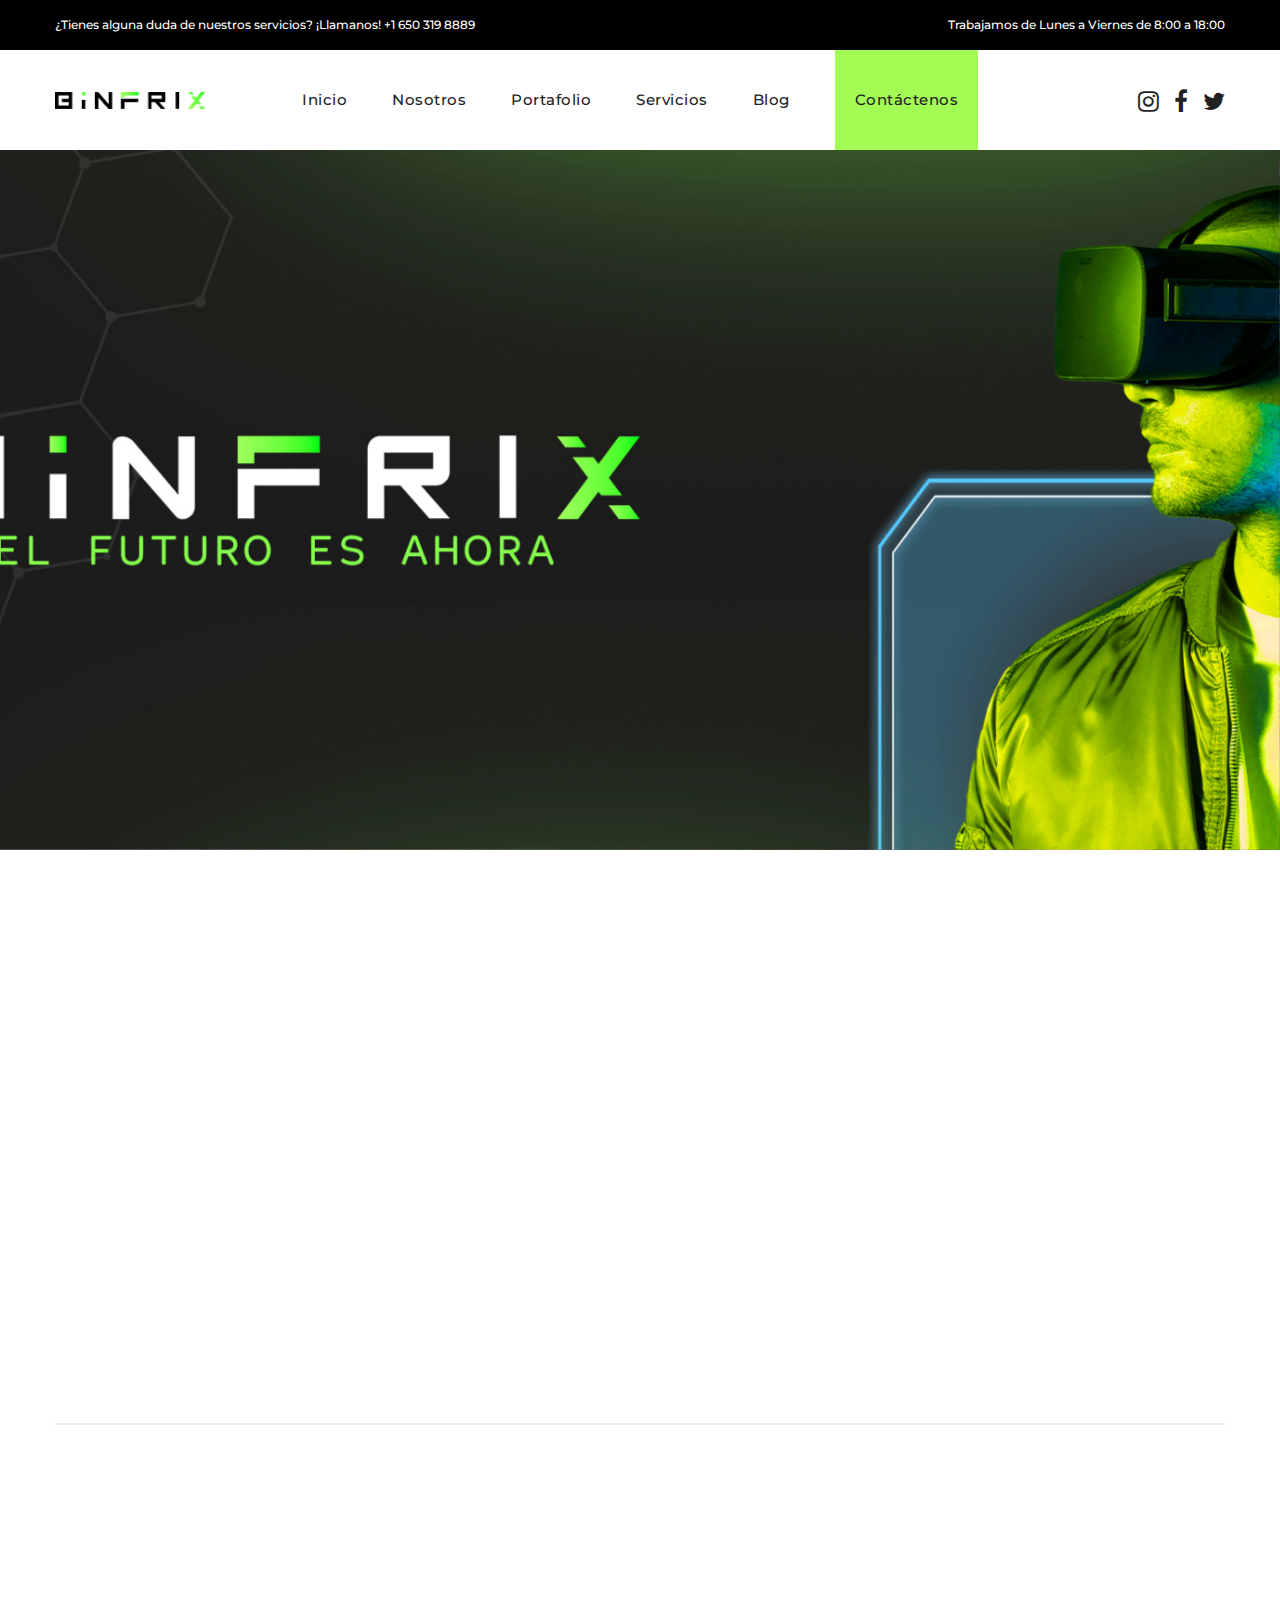
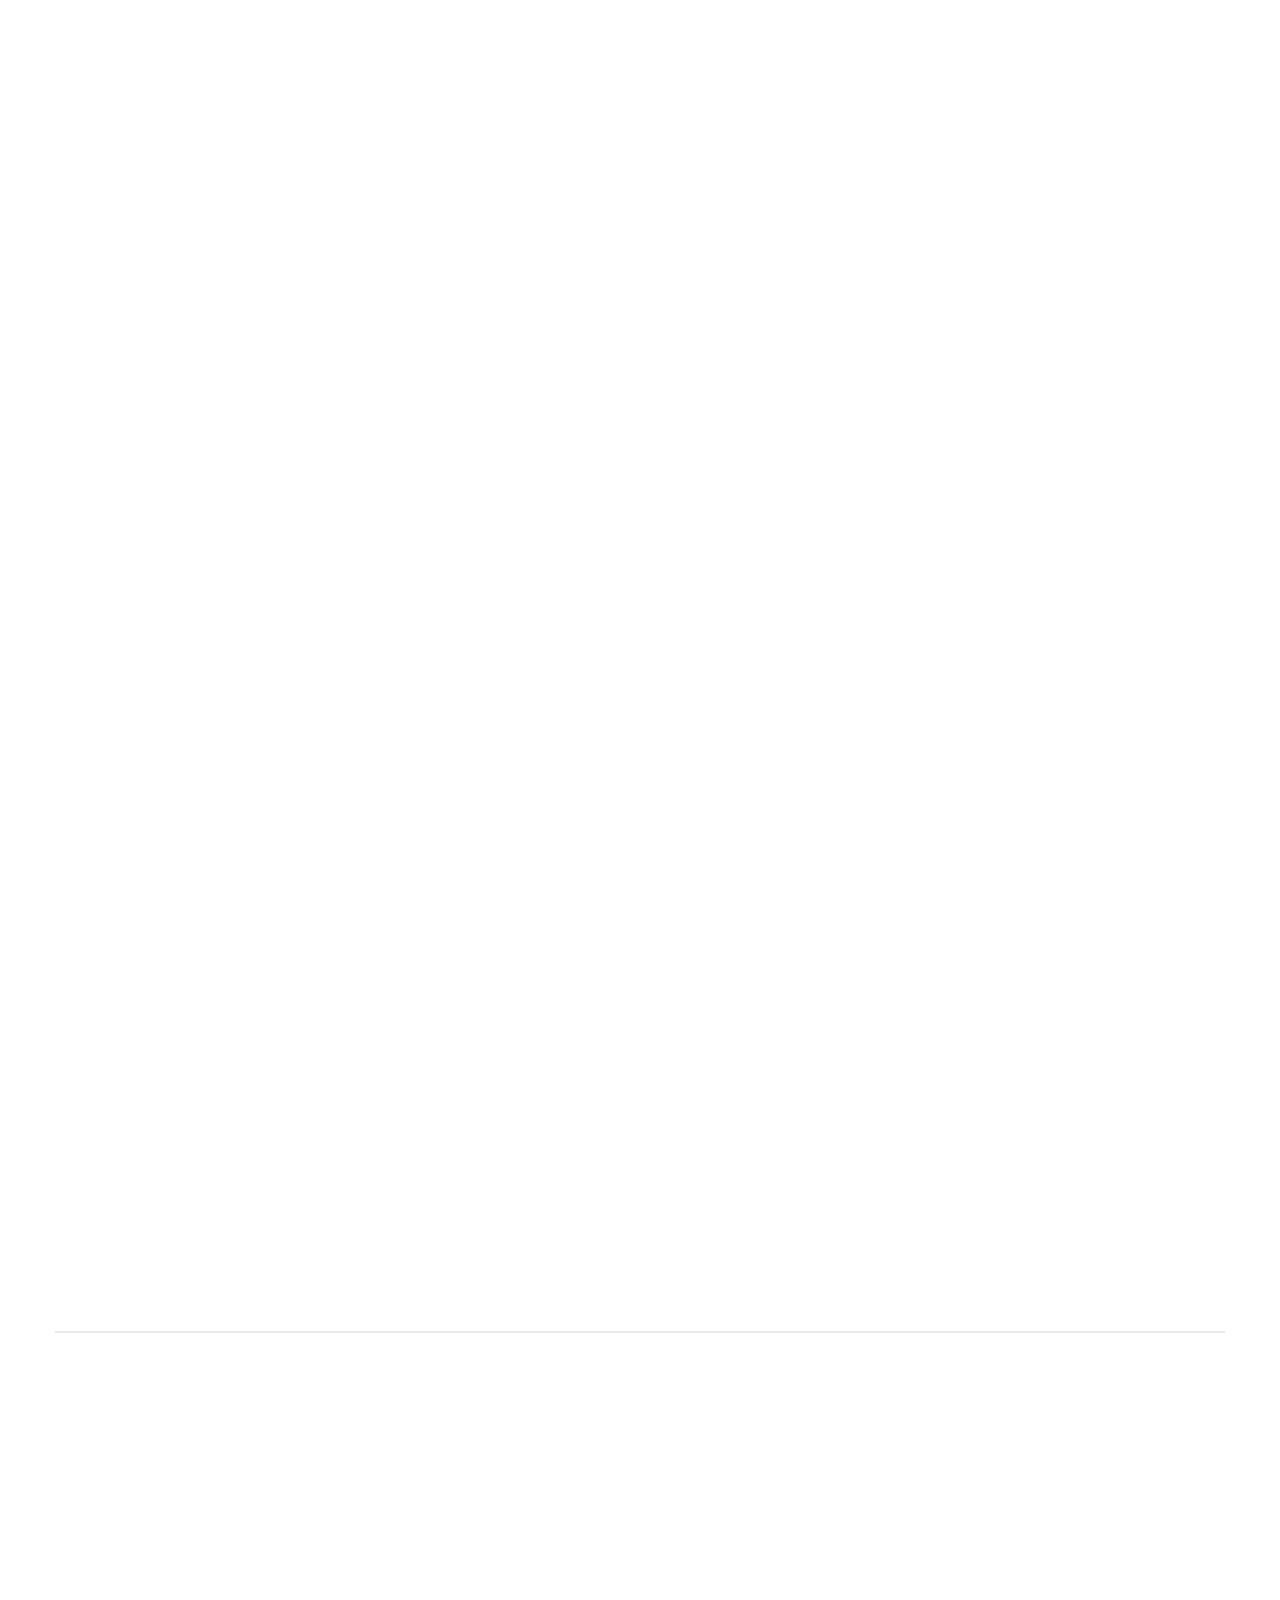
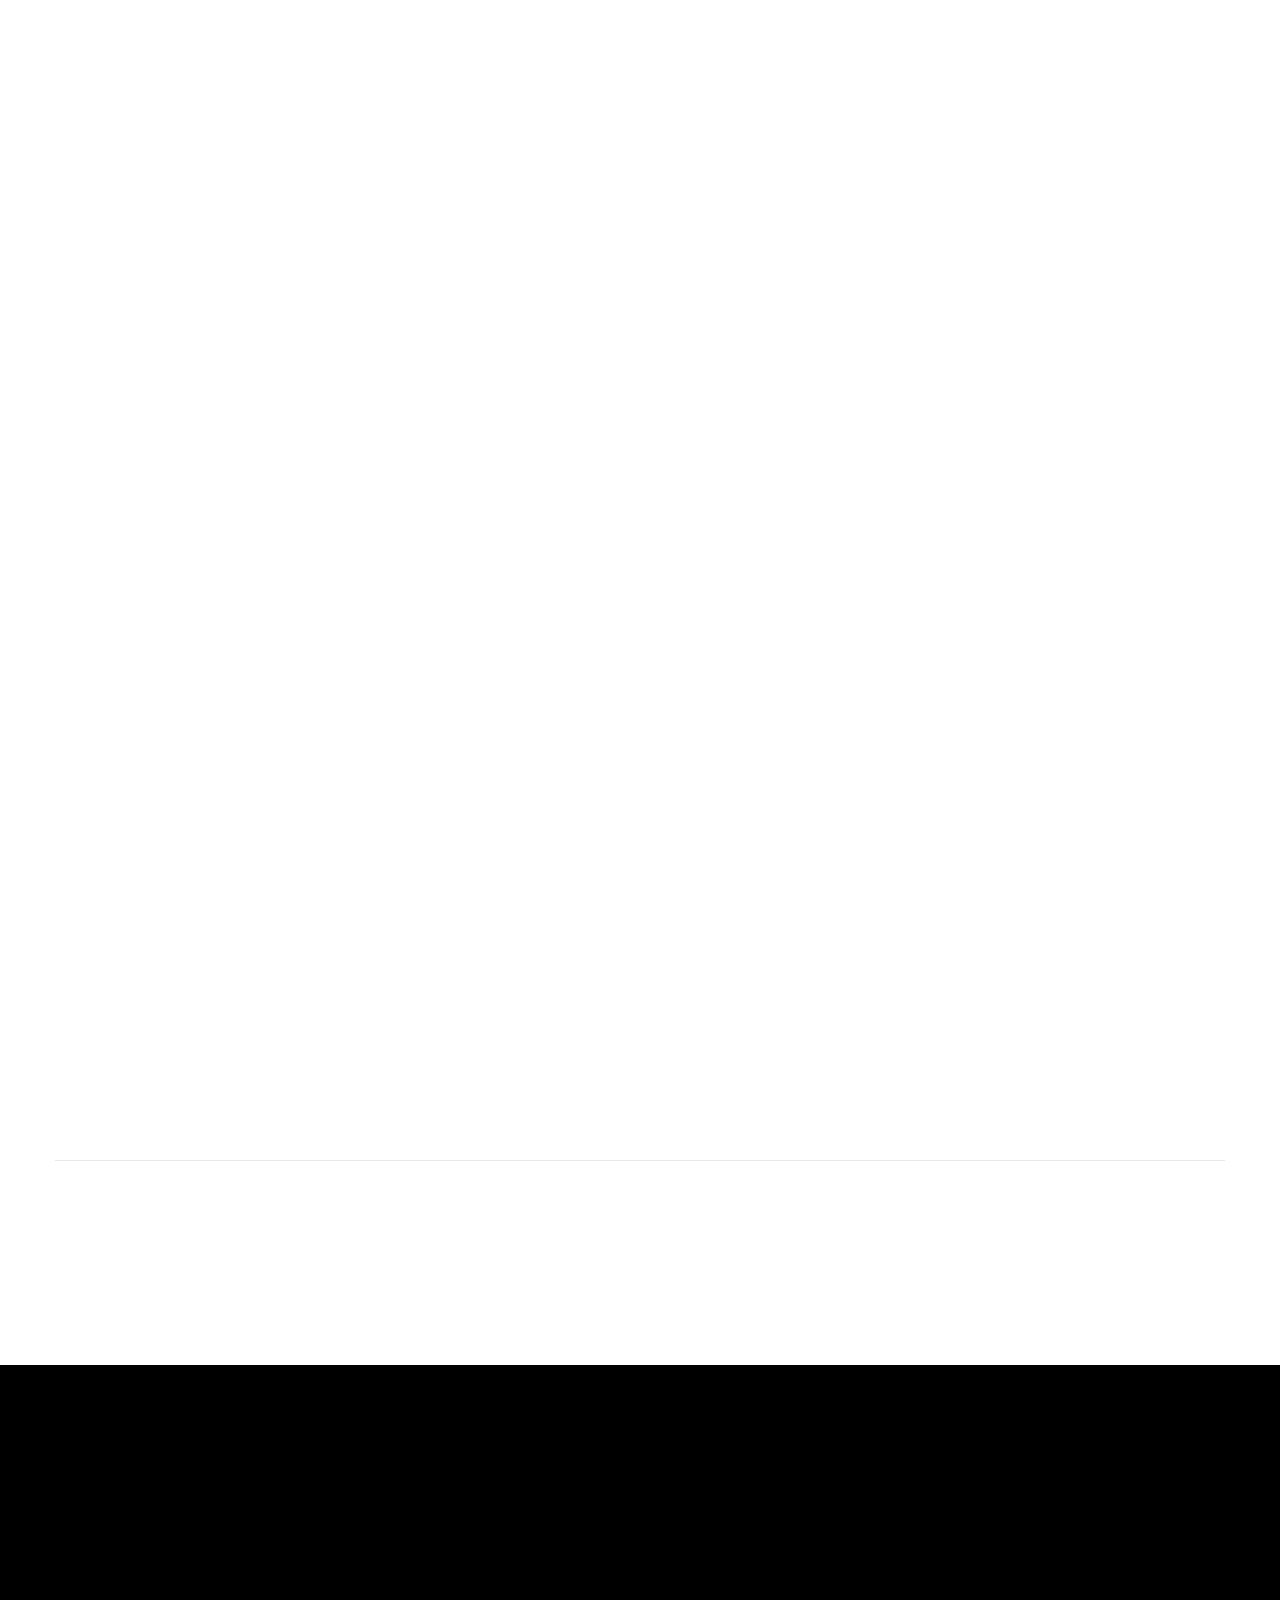
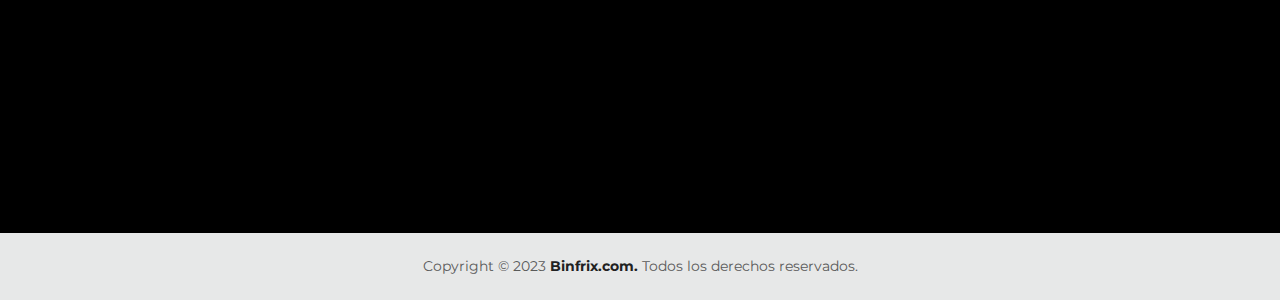
==== commit 5d8f0c28: "cambios" ====
--- a/index.html
+++ b/index.html
@@ -398,26 +398,25 @@
 
                         <!-- Hero Slider Bg Image Start -->
                         <div class="hero-slide-bg">
-                            <img src="assets/images/slider/slide-1-2.jpg" alt="Slider Image" />
+                            <img src="assets/images/slider/slide-2.jpg" alt="Slider Image" />
                         </div>
                         <!-- Hero Slider Bg Image End -->
 
-                        <!-- Hero Slider Content Start -->
-                        <div class="container">
-                            <div class="hero-slide-content">
-                                <h2 class="title">
-                                    Trend Fashion<br />
-										Collection
-                                </h2>
-                                <p>Up to 40% off selected Product</p>
-                                <a href="shop-grid.html" class="btn btn-lg btn-primary btn-hover-dark">Shop Now</a>
-                            </div>
-                        </div>
-                        <!-- Hero Slider Content End -->
-
                     </div>
                     <!-- Hero Slider Item End -->
-
+                    
+
+                    <!-- Hero Slider Item Start -->
+                    <div class="hero-slide-item swiper-slide">
+
+                        <!-- Hero Slider Bg Image Start -->
+                        <div class="hero-slide-bg">
+                            <img src="assets/images/slider/slide-3.jpg" alt="Slider Image" />
+                        </div>
+                        <!-- Hero Slider Bg Image End -->
+
+                    </div>
+                    <!-- Hero Slider Item End -->
                 </div>
 
                 <!-- Swiper Pagination Start -->
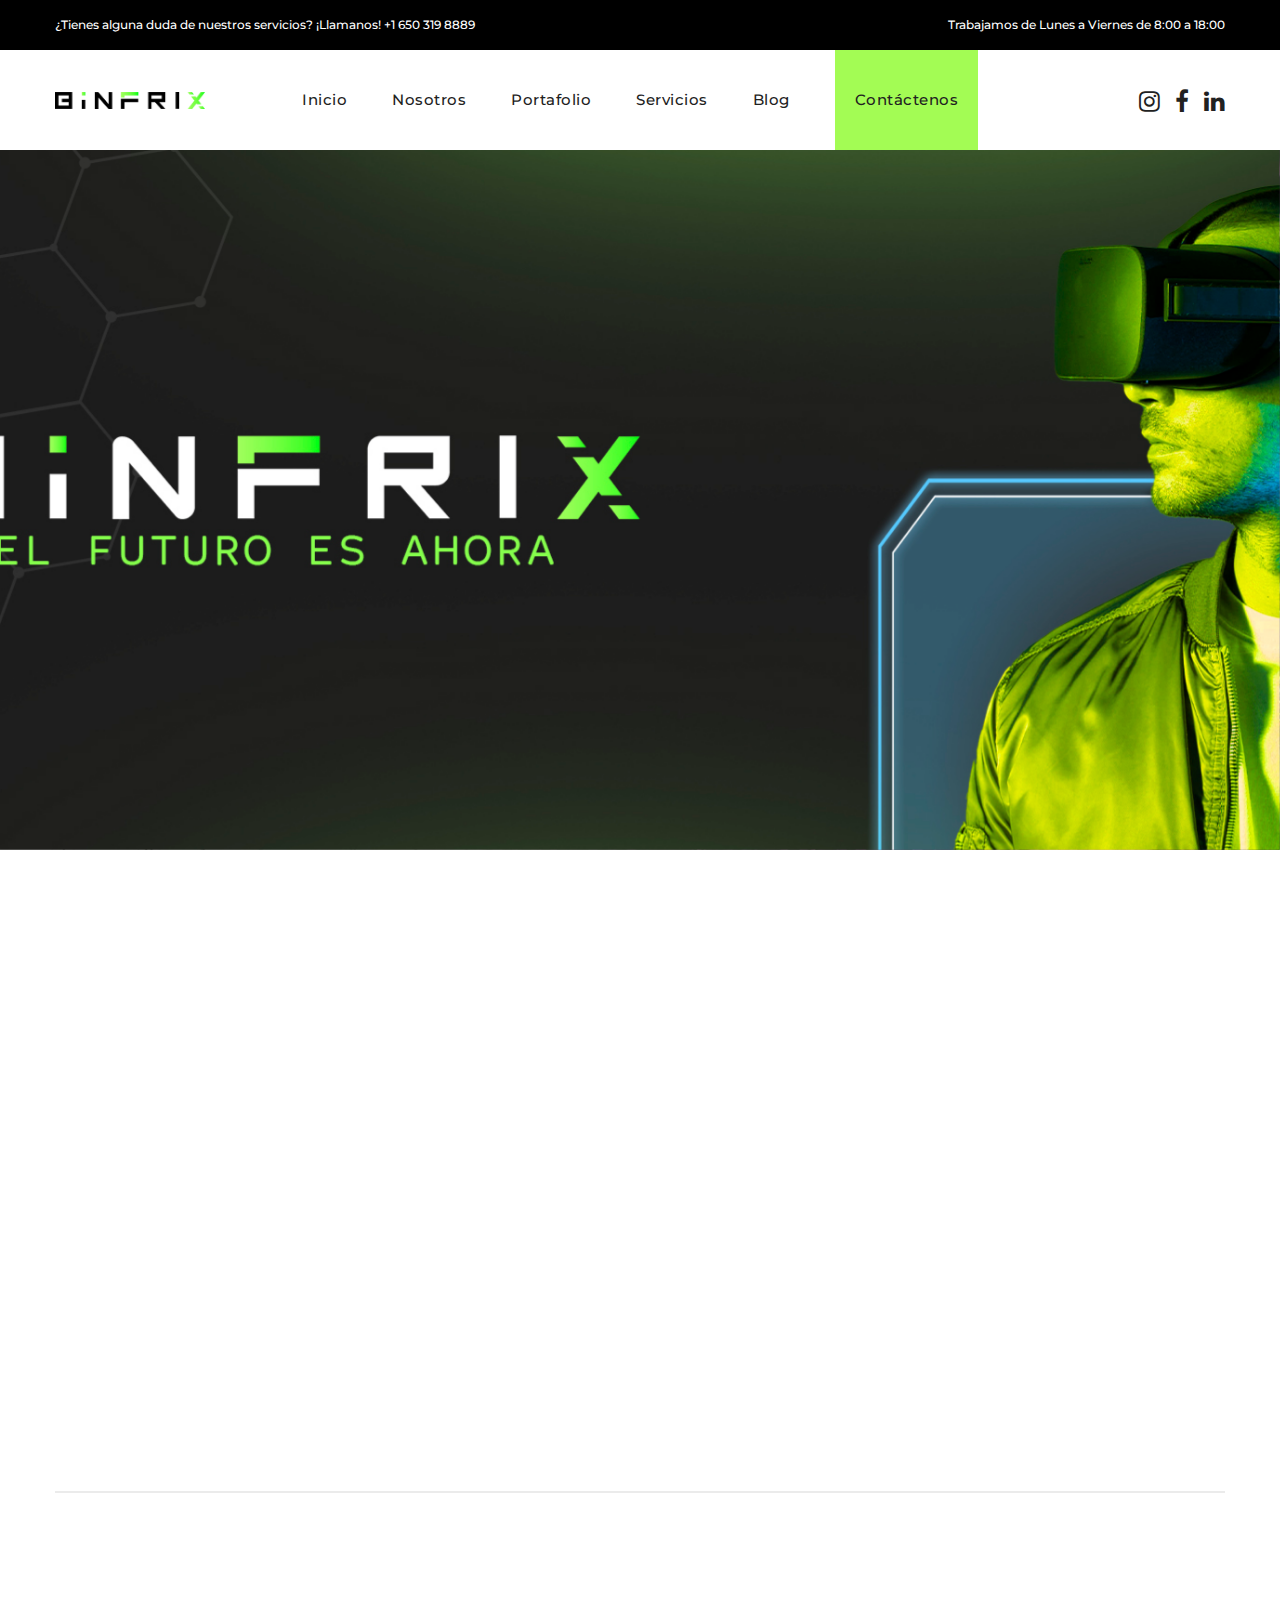
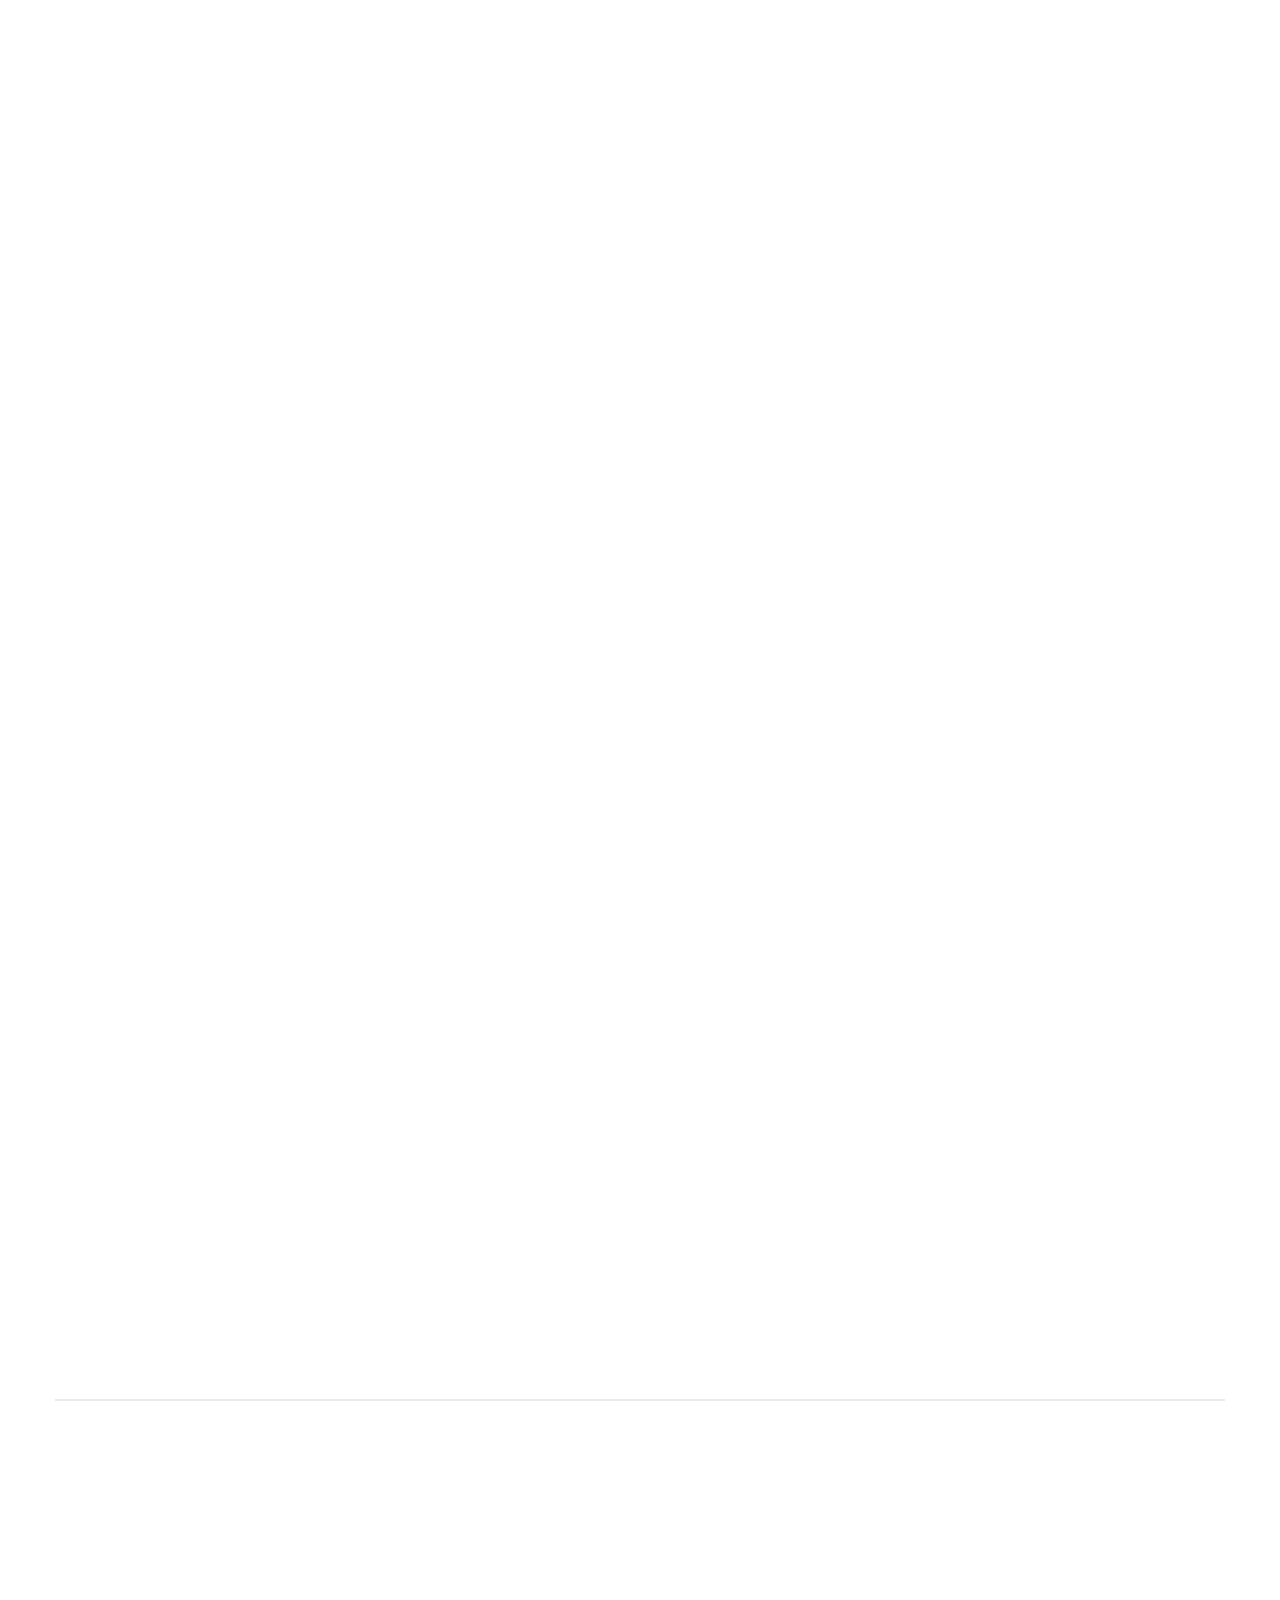
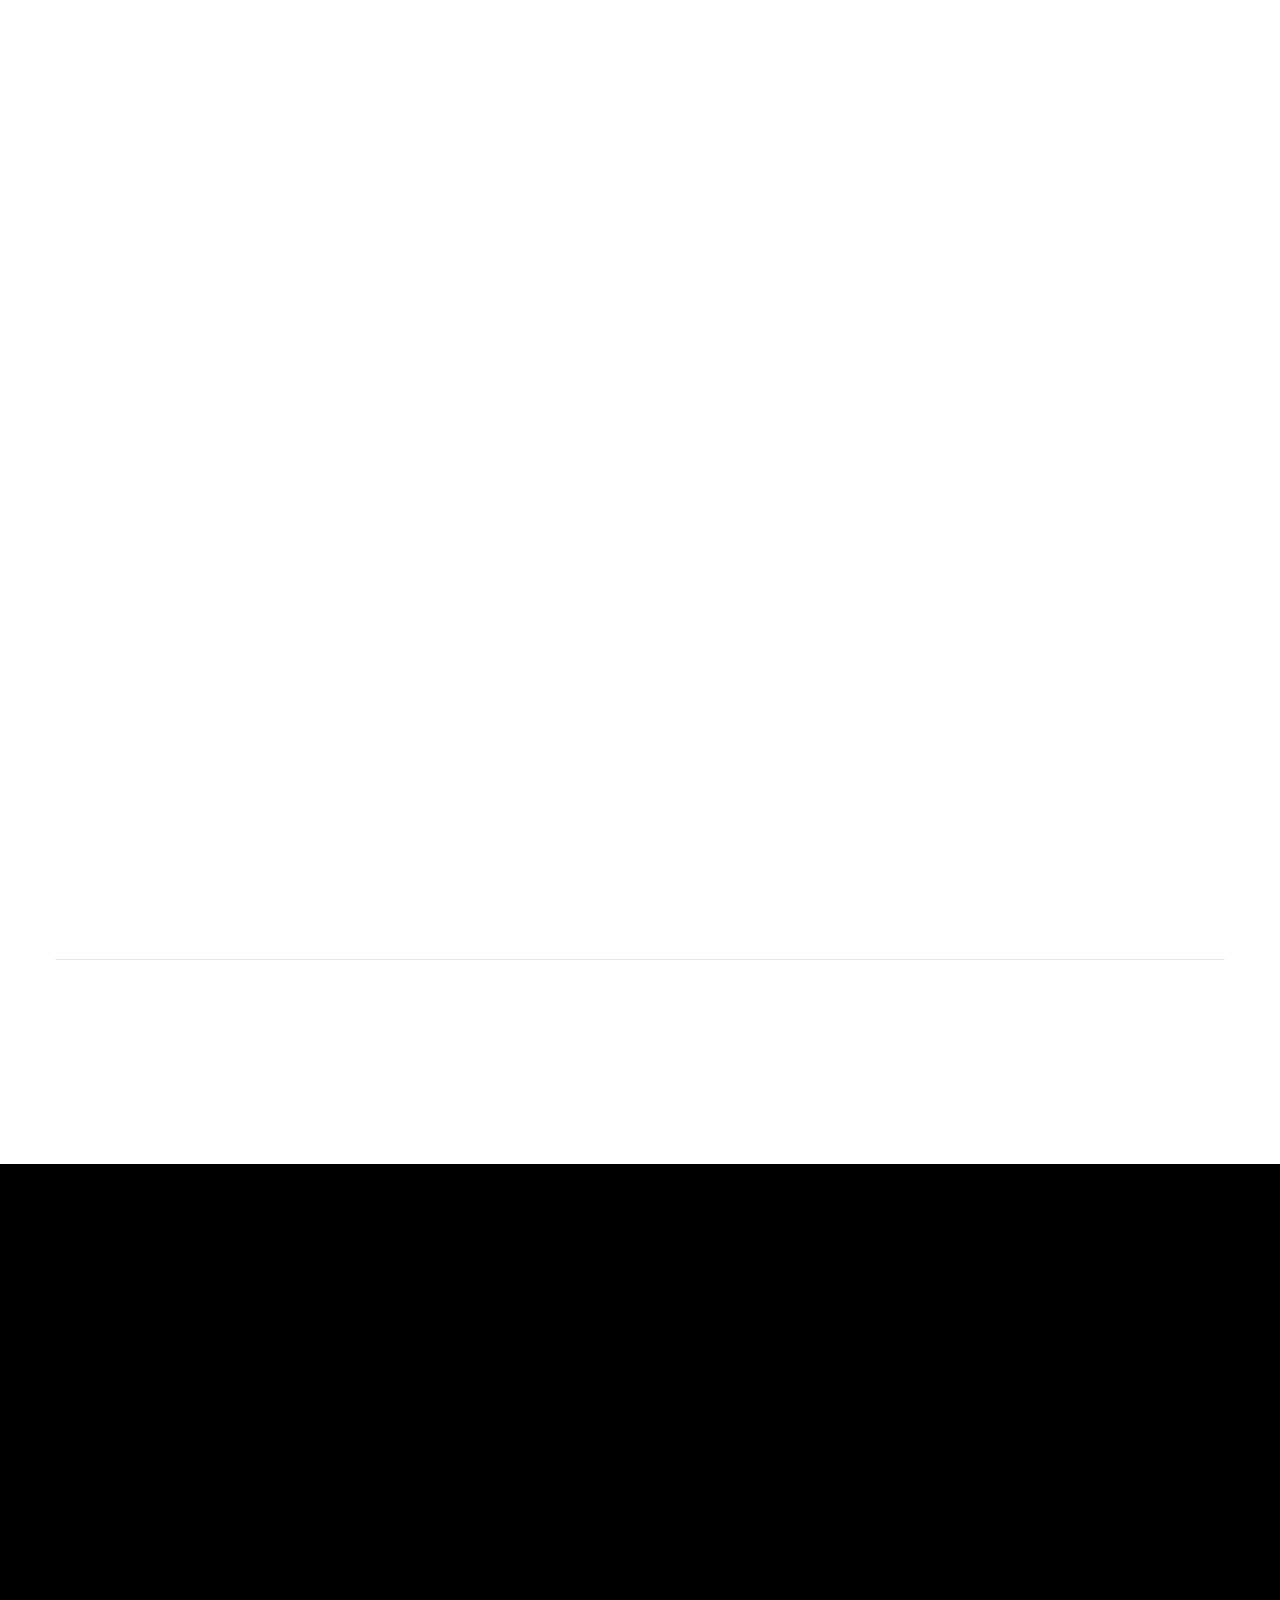
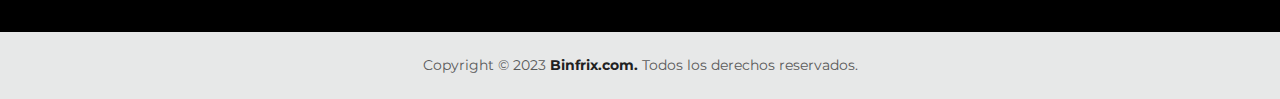
==== commit df51bfe8: "cambios" ====
--- a/index.html
+++ b/index.html
@@ -116,14 +116,14 @@
                         <!-- Header Action Start -->
                         <div class="col-xl-2 col-6">
                             <div class="header-actions">
-                                <a href="#"  class="header-action-btn header-action-btn-menu">
+                                <a href="https://www.instagram.com/binfrix/"  class="header-action-btn header-action-btn-menu">
                                     <i class="fa fa-instagram instagram-color"></i>
                                 </a>
-                                <a href="#"  class="header-action-btn header-action-btn-menu">
+                                <a href="https://www.facebook.com/binfrix"  class="header-action-btn header-action-btn-menu">
                                     <i class="fa fa-facebook facebook-color"></i>
                                 </a>
                                 <a href="#"  class="header-action-btn header-action-btn-menu">
-                                    <i class="fa fa-twitter instagram-color"></i>
+                                    <i class="fa fa-linkedin instagram-color"></i>
                                 </a>
                                 <!-- Mobile Menu Hambarger Action Button Start -->
                                 <a href="javascript:void(0)" class="header-action-btn header-action-btn-menu d-xl-none d-lg-block">
@@ -179,48 +179,23 @@
                 </div>
                 <!-- Mobile Menu End -->
 
-                <!-- Language, Currency & Link Start -->
-                <div class="offcanvas-lag-curr mb-6">
-                    <h2 class="title">Languages</h2>
-                    <div class="header-top-lan-curr-link">
-                        <div class="header-top-lan dropdown">
-                            <button class="dropdown-toggle" data-bs-toggle="dropdown">English <i class="fa fa-angle-down"></i></button>
-                            <ul class="dropdown-menu dropdown-menu-right animate slideIndropdown">
-                                <li><a class="dropdown-item" href="#">English</a></li>
-                                <li><a class="dropdown-item" href="#">Japanese</a></li>
-                                <li><a class="dropdown-item" href="#">Arabic</a></li>
-                                <li><a class="dropdown-item" href="#">Romanian</a></li>
-                            </ul>
-                        </div>
-                        <div class="header-top-curr dropdown">
-                            <button class="dropdown-toggle" data-bs-toggle="dropdown">USD <i class="fa fa-angle-down"></i></button>
-                            <ul class="dropdown-menu dropdown-menu-right animate slideIndropdown">
-                                <li><a class="dropdown-item" href="#">USD</a></li>
-                                <li><a class="dropdown-item" href="#">Pound</a></li>
-                            </ul>
-                        </div>
-                    </div>
-                </div>
-                <!-- Language, Currency & Link End -->
-
                 <!-- Contact Links/Social Links Start -->
                 <div class="mt-auto">
 
                     <!-- Contact Links Start -->
                     <ul class="contact-links">
-                        <li><i class="fa fa-phone"></i><a href="#"> +012 3456 789 123</a></li>
-                        <li><i class="fa fa-envelope-o"></i><a href="#"> info@example.com</a></li>
-                        <li><i class="fa fa-clock-o"></i> <span>Monday - Sunday 9.00 - 18.00</span> </li>
+                        <li><i class="fa fa-phone"></i><a href="#"> +1 650 319 8889</a></li>
+                        <li><i class="fa fa-envelope-o"></i><a href="#"> contacto@binfrix.com</a></li>
+                        <li><i class="fa fa-clock-o"></i> <span>Lunes a Viernes de 8:00 a 18:00</span> </li>
                     </ul>
                     <!-- Contact Links End -->
 
                     <!-- Social Widget Start -->
                     <div class="widget-social">
-                        <a title="Facebook" href="#"><i class="fa fa-facebook-f"></i></a>
-                        <a title="Twitter" href="#"><i class="fa fa-twitter"></i></a>
+                        <a title="Instagram" href="https://www.instagram.com/binfrix/"><i class="fa fa-instagram"></i></a>
+                        <a title="Facebook" href="https://www.facebook.com/binfrix"><i class="fa fa-facebook-f"></i></a>
+                        
                         <a title="Linkedin" href="#"><i class="fa fa-linkedin"></i></a>
-                        <a title="Youtube" href="#"><i class="fa fa-youtube"></i></a>
-                        <a title="Vimeo" href="#"><i class="fa fa-vimeo"></i></a>
                     </div>
                     <!-- Social Widget Ende -->
                 </div>
@@ -445,13 +420,6 @@
                         <div class="banner-image">
                             <a href=""><img src="assets/images/banner/banner-1.jpg" alt=""></a>
                         </div>
-                        <div class="info">
-                            <div class="small-banner-content">
-                                <h4 class="sub-title">Sun Hat</h4>
-                                <h3 class="title">Get Offer <br />For Summer</h3>
-                                <a href="shop-grid.html" class="btn btn-dark btn-sm">Shop Now</a>
-                            </div>
-                        </div>
                     </div>
                 </div>
                 <!-- Banner End -->
@@ -462,13 +430,6 @@
                         <div class="banner-image">
                             <a href=""><img src="assets/images/banner/banner-2.jpg" alt=""></a>
                         </div>
-                        <div class="info">
-                            <div class="small-banner-content">
-                                <h4 class="sub-title">Ladies Bag</h4>
-                                <h3 class="title">Buy One <br />Get One Free</h3>
-                                <a href="shop-grid.html" class="btn btn-dark btn-sm">Shop Now</a>
-                            </div>
-                        </div>
                     </div>
                 </div>
                 <!-- Banner End -->
@@ -478,13 +439,6 @@
                     <div class="banner" data-aos="fade-up" data-aos-delay="700">
                         <div class="banner-image">
                             <a href=""><img src="assets/images/banner/banner-3.jpg" alt=""></a>
-                        </div>
-                        <div class="info">
-                            <div class="small-banner-content">
-                                <h4 class="sub-title">Smart Watch</h4>
-                                <h3 class="title">20% Off <br />Smart Watch</h3>
-                                <a href="shop-grid.html" class="btn btn-dark btn-sm">Shop Now</a>
-                            </div>
                         </div>
                     </div>
                 </div>
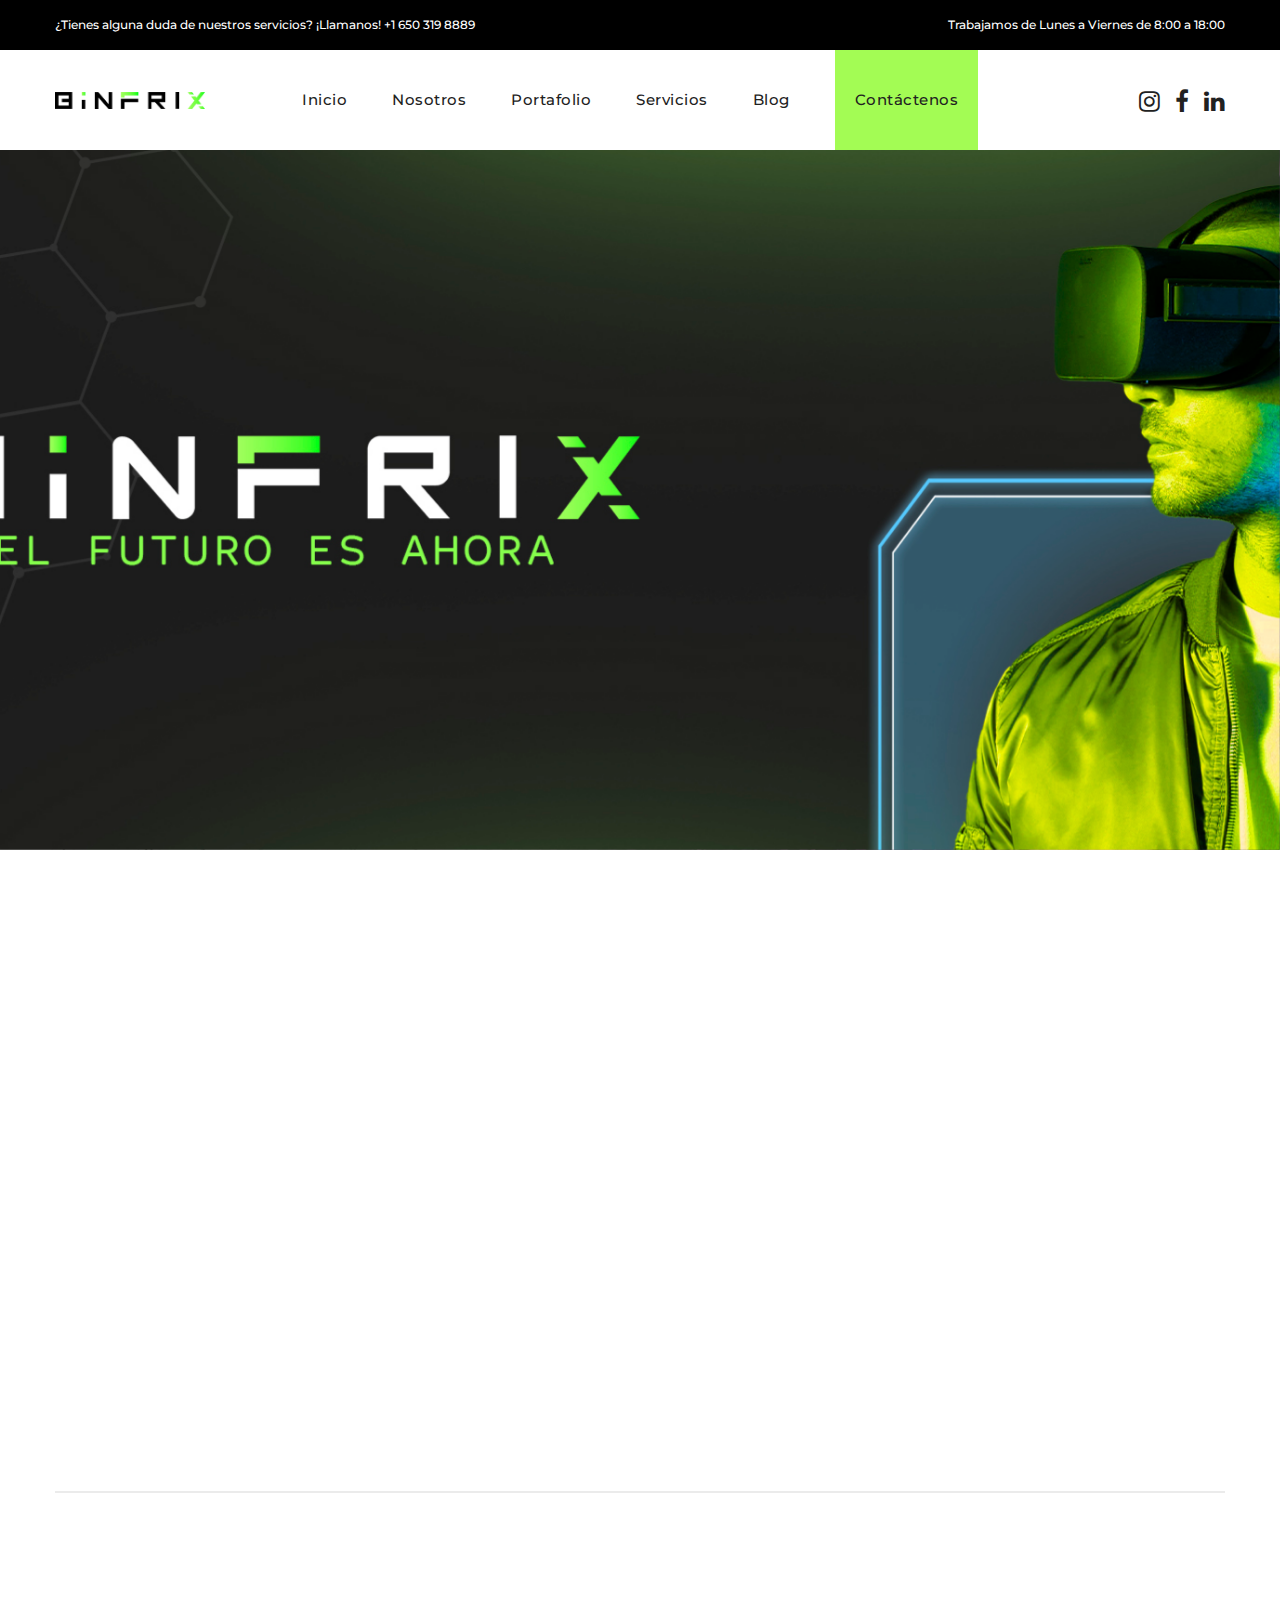
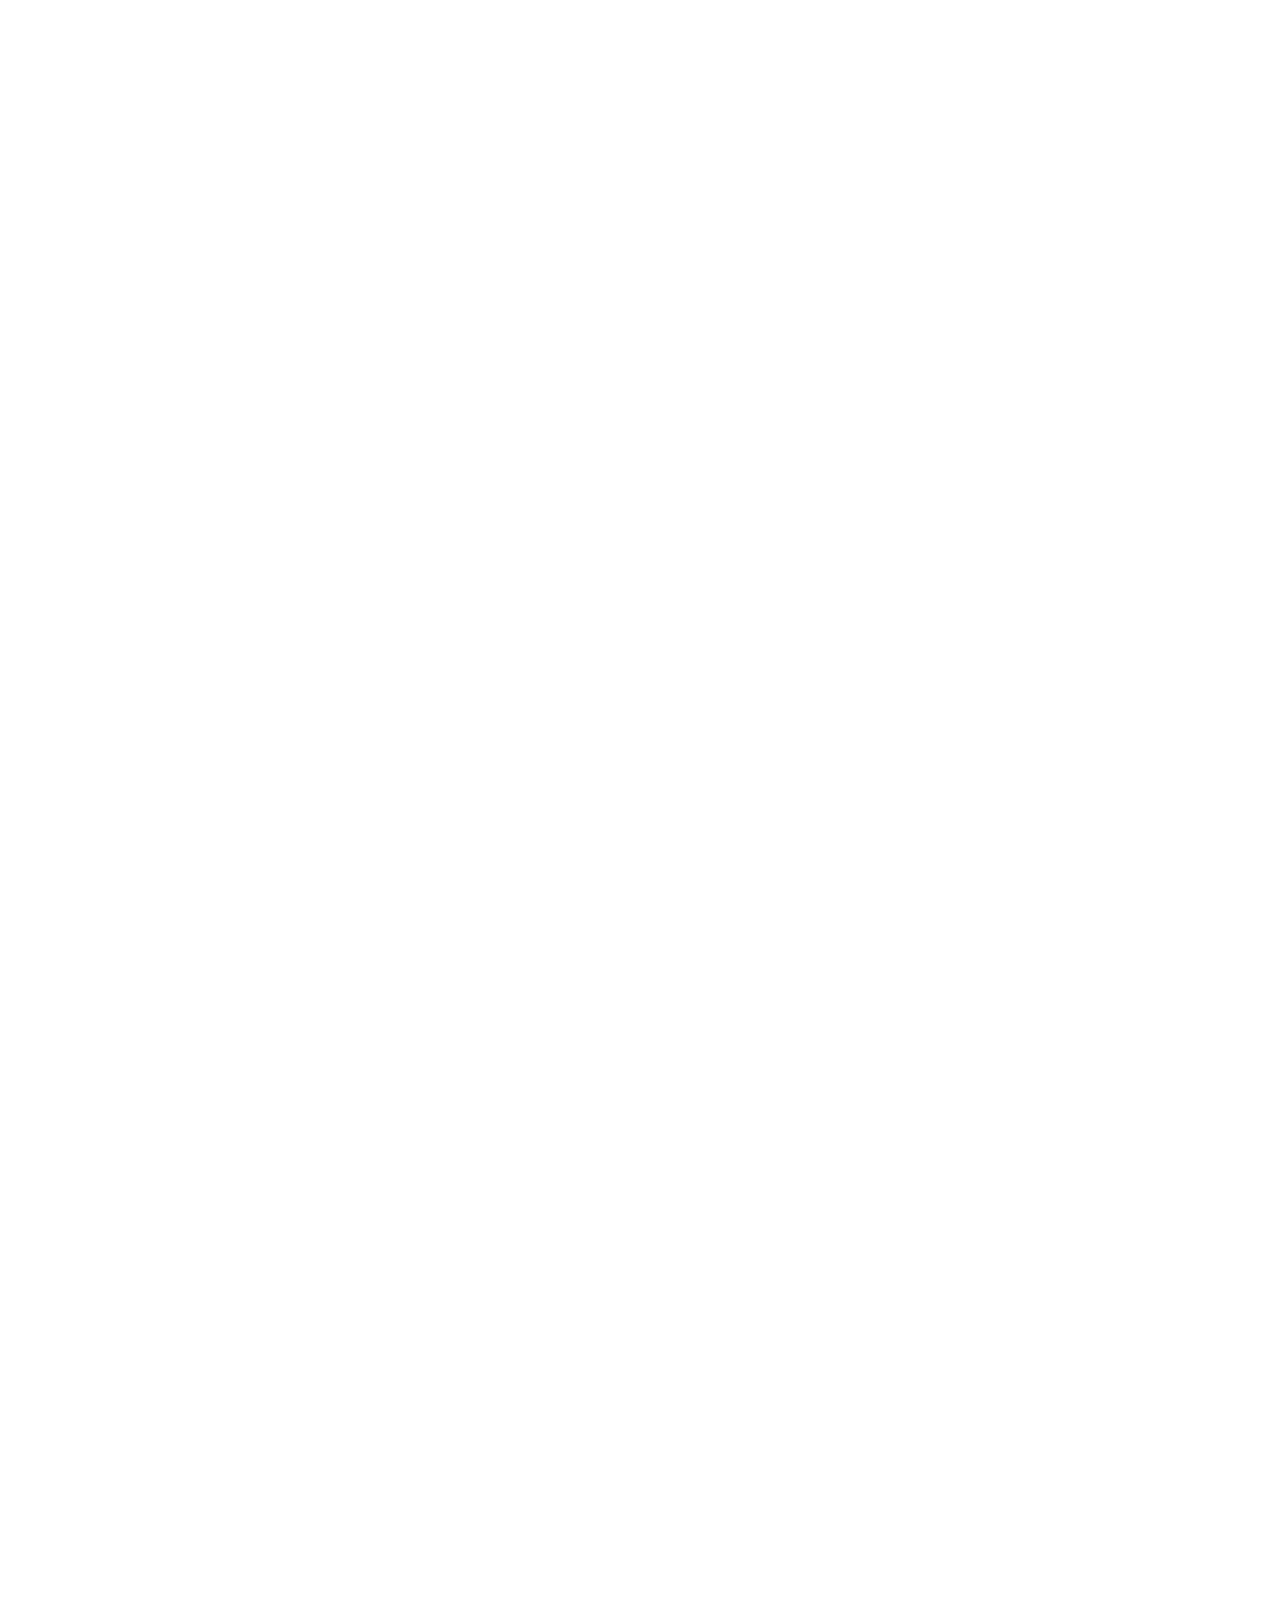
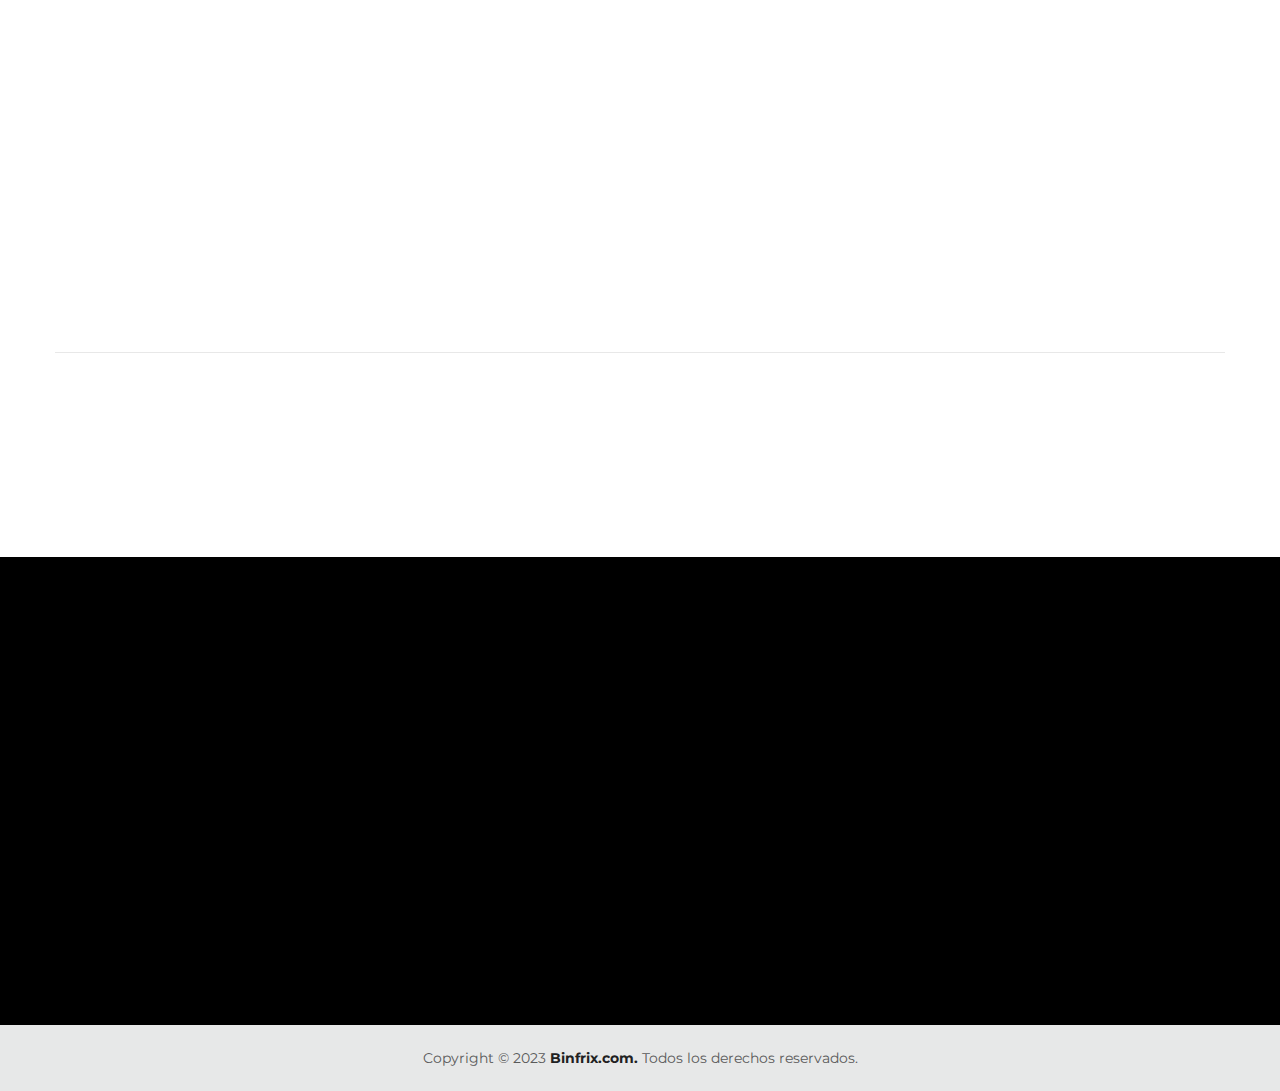
==== commit e109a1c8: "cambios" ====
--- a/index.html
+++ b/index.html
@@ -1150,256 +1150,6 @@
     </div>
     <!-- Banner Fullwidth End -->
 
-    <!-- Product Deal Section Start -->
-    <div class="section section-padding mt-0 overflow-hidden">
-        <div class="container">
-            <!-- Section Title & Tab Start -->
-            <div class="row">
-                <!-- Tab Start -->
-                <div class="col-12">
-                    <div class="section-title-produt-tab-wrapper">
-                        <div class="section-title m-0" data-aos="fade-right" data-aos-delay="300">
-                            <h1 class="title">Daily Deals</h1>
-                        </div>
-                        <ul class="product-tab-nav nav mt-n3" data-aos="fade-left" data-aos-delay="300">
-                            <li class="nav-item"><a class="nav-link active mt-3" data-bs-toggle="tab" href="#product-deal-all">New Arrivals</a></li>
-                            <li class="nav-item"><a class="nav-link mt-3" data-bs-toggle="tab" href="#product-deal-clothings">Best Sellers</a></li>
-                            <li class="nav-item"><a class="nav-link mt-3" data-bs-toggle="tab" href="#product-deal-all">Sale Items</a></li>
-                        </ul>
-                    </div>
-                </div>
-                <!-- Tab End -->
-            </div>
-            <!-- Section Title & Tab End -->
-
-            <!-- Products Tab Start -->
-            <div class="row">
-                <div class="col">
-                    <div class="tab-content position-relative">
-                        <div class="tab-pane fade show active" id="product-deal-all">
-                            <div class="product-deal-carousel">
-                                <div class="swiper-container">
-                                    <div class="swiper-wrapper">
-                                        <!-- Product Start -->
-                                        <div class="swiper-slide product-wrapper" data-aos="fade-right" data-aos-delay="600">
-
-                                            <!-- Single Product Deal Start -->
-                                            <div class="product single-deal-product product-border-left">
-                                                <div class="thumb">
-                                                    <a href="single-product-sale.html" class="image">
-                                                        <img src="assets/images/products/medium-size/1.jpg" alt="Product" />
-                                                    </a>
-                                                    <span class="badges">
-															<span class="sale">-30%</span>
-                                                    </span>
-                                                </div>
-                                                <div class="content">
-                                                    <p class="inner-desc">Hurry Up! Offer Ends In:</p>
-                                                    <div class="countdown-area">
-                                                        <div class="countdown-wrapper d-flex" data-countdown="2022/12/24"></div>
-                                                    </div>
-                                                    <h4 class="sub-title"><a href="single-product-sale.html">Studio Design</a></h4>
-                                                    <h5 class="title"><a href="single-product-sale.html">Enjoy The Rest T-Shirt</a></h5>
-                                                    <span class="ratings">
-															<span class="rating-wrap">
-																<span class="star" style="width: 100%"></span>
-                                                    </span>
-                                                    <span class="rating-num">(4)</span>
-                                                    </span>
-                                                    <span class="price">
-															<span class="new">$38.00</span>
-                                                    <span class="old">$42.05</span>
-                                                    </span>
-                                                    <button class="btn btn-sm btn-outline-dark btn-hover-primary">Add To Cart</button>
-                                                </div>
-                                            </div>
-                                            <!-- Single Product Deal End -->
-
-                                        </div>
-                                        <!-- Product End -->
-
-                                        <!-- Product Start -->
-                                        <div class="swiper-slide product-wrapper" data-aos="fade-left" data-aos-delay="600">
-
-                                            <!-- Single Product Deal Start -->
-                                            <div class="product single-deal-product product-border-left">
-                                                <div class="thumb">
-                                                    <a href="single-product-sale.html" class="image">
-                                                        <img src="assets/images/products/medium-size/8.jpg" alt="Product" />
-                                                    </a>
-                                                </div>
-                                                <div class="content">
-                                                    <p class="inner-desc">Hurry Up! Offer Ends In:</p>
-                                                    <div class="countdown-area">
-                                                        <div class="countdown-wrapper d-flex" data-countdown="2022/12/24"></div>
-                                                    </div>
-                                                    <h4 class="sub-title"><a href="single-product-sale.html">Studio Design</a></h4>
-                                                    <h5 class="title"><a href="single-product-sale.html">Classic Trucker Hat</a></h5>
-                                                    <span class="ratings">
-															<span class="rating-wrap">
-																<span class="star" style="width: 65%"></span>
-                                                    </span>
-                                                    <span class="rating-num">(3)</span>
-                                                    </span>
-                                                    <span class="price">
-															<span class="new">$07.00</span>
-                                                    <span class="old">$08.40</span>
-                                                    </span>
-                                                    <button class="btn btn-sm btn-outline-dark btn-hover-primary">Add To Cart</button>
-                                                </div>
-                                            </div>
-                                            <!-- Single Product Deal End -->
-
-                                        </div>
-                                        <!-- Product End -->
-
-                                        <!-- Product Start -->
-                                        <div class="swiper-slide product-wrapper">
-
-                                            <!-- Single Product Deal Start -->
-                                            <div class="product single-deal-product product-border-left">
-                                                <div class="thumb">
-                                                    <a href="single-product-sale.html" class="image">
-                                                        <img src="assets/images/products/medium-size/9.jpg" alt="Product" />
-                                                    </a>
-                                                </div>
-                                                <div class="content">
-                                                    <p class="inner-desc">Hurry Up! Offer Ends In:</p>
-                                                    <div class="countdown-area">
-                                                        <div class="countdown-wrapper d-flex" data-countdown="2022/12/24"></div>
-                                                    </div>
-                                                    <h4 class="sub-title"><a href="single-product-sale.html">Studio Design</a></h4>
-                                                    <h5 class="title"><a href="single-product-sale.html">Basic Lather Sneaker</a></h5>
-                                                    <span class="ratings">
-															<span class="rating-wrap">
-																<span class="star" style="width: 80%"></span>
-                                                    </span>
-                                                    <span class="rating-num">(2)</span>
-                                                    </span>
-                                                    <span class="price">
-															<span class="new">$88.00</span>
-                                                    <span class="old">$92.50</span>
-                                                    </span>
-                                                    <button class="btn btn-sm btn-outline-dark btn-hover-primary">Add To Cart</button>
-                                                </div>
-                                            </div>
-                                            <!-- Single Product Deal End -->
-
-                                        </div>
-                                        <!-- Product End -->
-
-                                    </div>
-
-                                    <!-- Swiper Pagination Start -->
-                                    <div class="swiper-pagination d-md-none"></div>
-                                    <!-- Swiper Pagination End -->
-
-                                    <!-- Next Previous Button Start -->
-                                    <div class="swiper-product-deal-next swiper-button-next swiper-button-white d-md-flex d-none"><i class="pe-7s-angle-right"></i></div>
-                                    <div class="swiper-product-deal-prev swiper-button-prev swiper-button-white d-md-flex d-none"><i class="pe-7s-angle-left"></i></div>
-                                    <!-- Next Previous Button End -->
-                                </div>
-                            </div>
-                        </div>
-                        <div class="tab-pane fade" id="product-deal-clothings">
-                            <div class="product-deal-carousel">
-                                <div class="swiper-container">
-                                    <div class="swiper-wrapper">
-
-                                        <!-- Product Start -->
-                                        <div class="swiper-slide product-wrapper mb-n10">
-
-                                            <!-- Single Product Deal Start -->
-                                            <div class="product single-deal-product product-border-left mb-10">
-                                                <div class="thumb">
-                                                    <a href="single-product-sale.html" class="image">
-                                                        <img src="assets/images/products/medium-size/9.jpg" alt="Product" />
-                                                    </a>
-                                                </div>
-                                                <div class="content">
-                                                    <p class="inner-desc">Hurry Up! Offer Ends In:</p>
-                                                    <div class="countdown-area">
-                                                        <div class="countdown-wrapper d-flex" data-countdown="2022/12/24"></div>
-                                                    </div>
-                                                    <h4 class="sub-title"><a href="single-product-sale.html">Studio Design</a></h4>
-                                                    <h5 class="title"><a href="single-product-sale.html">Basic Lather Sneaker</a></h5>
-                                                    <span class="ratings">
-															<span class="rating-wrap">
-																<span class="star" style="width: 80%"></span>
-                                                    </span>
-                                                    <span class="rating-num">(2)</span>
-                                                    </span>
-                                                    <span class="price">
-															<span class="new">$88.00</span>
-                                                    <span class="old">$92.50</span>
-                                                    </span>
-                                                    <button class="btn btn-sm btn-outline-dark btn-hover-primary">Add To Cart</button>
-                                                </div>
-                                            </div>
-                                            <!-- Single Product Deal End -->
-
-                                        </div>
-                                        <!-- Product End -->
-
-                                        <!-- Product Start -->
-                                        <div class="swiper-slide product-wrapper mb-n10">
-
-                                            <!-- Single Product Deal Start -->
-                                            <div class="product single-deal-product product-border-left mb-10">
-                                                <div class="thumb">
-                                                    <a href="single-product-sale.html" class="image">
-                                                        <img src="assets/images/products/medium-size/1.jpg" alt="Product" />
-                                                    </a>
-                                                    <span class="badges">
-															<span class="sale">-30%</span>
-                                                    </span>
-                                                </div>
-                                                <div class="content">
-                                                    <p class="inner-desc">Hurry Up! Offer Ends In:</p>
-                                                    <div class="countdown-area">
-                                                        <div class="countdown-wrapper d-flex" data-countdown="2022/12/24"></div>
-                                                    </div>
-                                                    <h4 class="sub-title"><a href="single-product-sale.html">Studio Design</a></h4>
-                                                    <h5 class="title"><a href="single-product-sale.html">Enjoy The Rest T-Shirt</a></h5>
-                                                    <span class="ratings">
-															<span class="rating-wrap">
-																<span class="star" style="width: 100%"></span>
-                                                    </span>
-                                                    <span class="rating-num">(4)</span>
-                                                    </span>
-                                                    <span class="price">
-															<span class="new">$38.00</span>
-                                                    <span class="old">$42.05</span>
-                                                    </span>
-                                                    <button class="btn btn-sm btn-outline-dark btn-hover-primary">Add To Cart</button>
-                                                </div>
-                                            </div>
-                                            <!-- Single Product Deal End -->
-
-                                        </div>
-                                        <!-- Product End -->
-
-                                    </div>
-
-                                    <!-- Swiper Pagination Start -->
-                                    <div class="swiper-pagination d-md-none"></div>
-                                    <!-- Swiper Pagination End -->
-
-                                    <!-- Next Previous Button Start -->
-                                    <div class="swiper-product-deal-next swiper-button-next swiper-button-white d-md-flex d-none"><i class="pe-7s-angle-right"></i></div>
-                                    <div class="swiper-product-deal-prev swiper-button-prev swiper-button-white d-md-flex d-none"><i class="pe-7s-angle-left"></i></div>
-                                    <!-- Next Previous Button End -->
-                                </div>
-                            </div>
-                        </div>
-                    </div>
-                </div>
-            </div>
-            <!-- Products Tab End -->
-        </div>
-    </div>
-    <!-- Product Deal Section End -->
-
     <!-- Banner Section Start -->
     <div class="section">
         <div class="container">
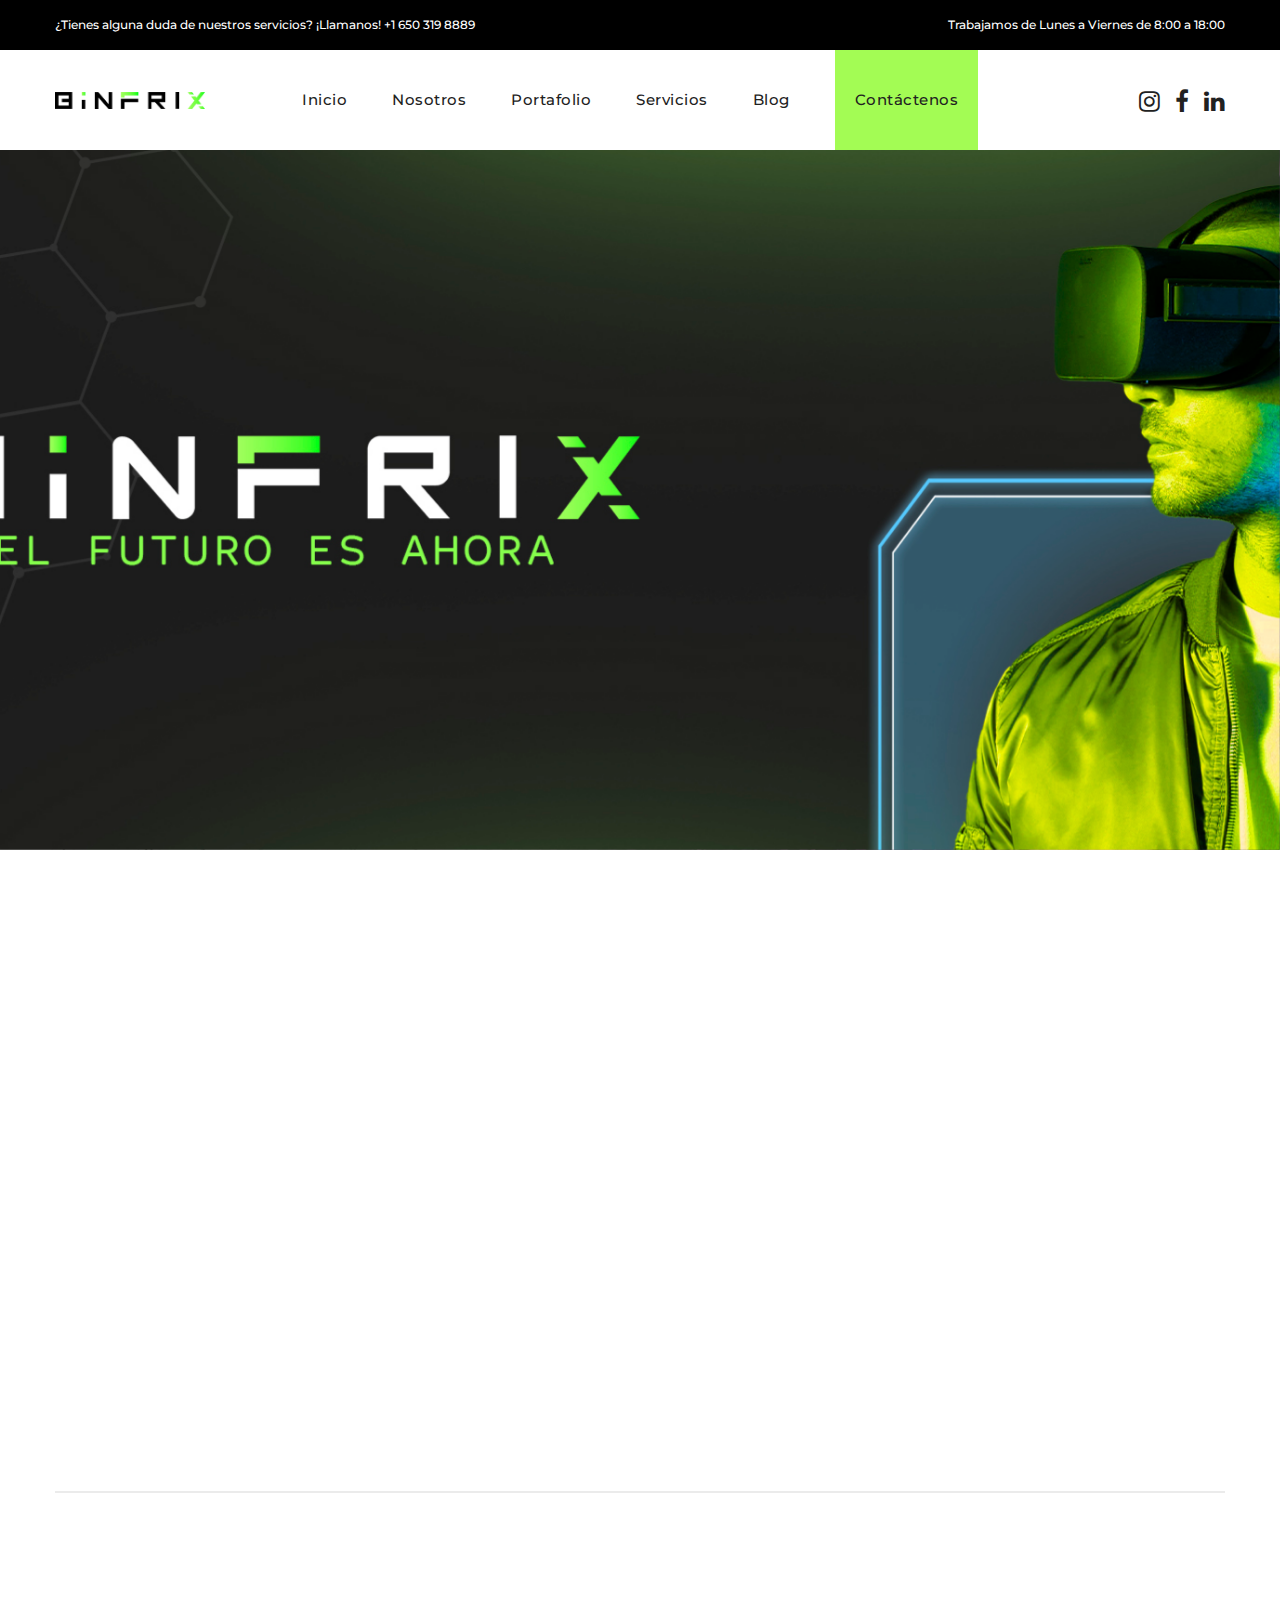
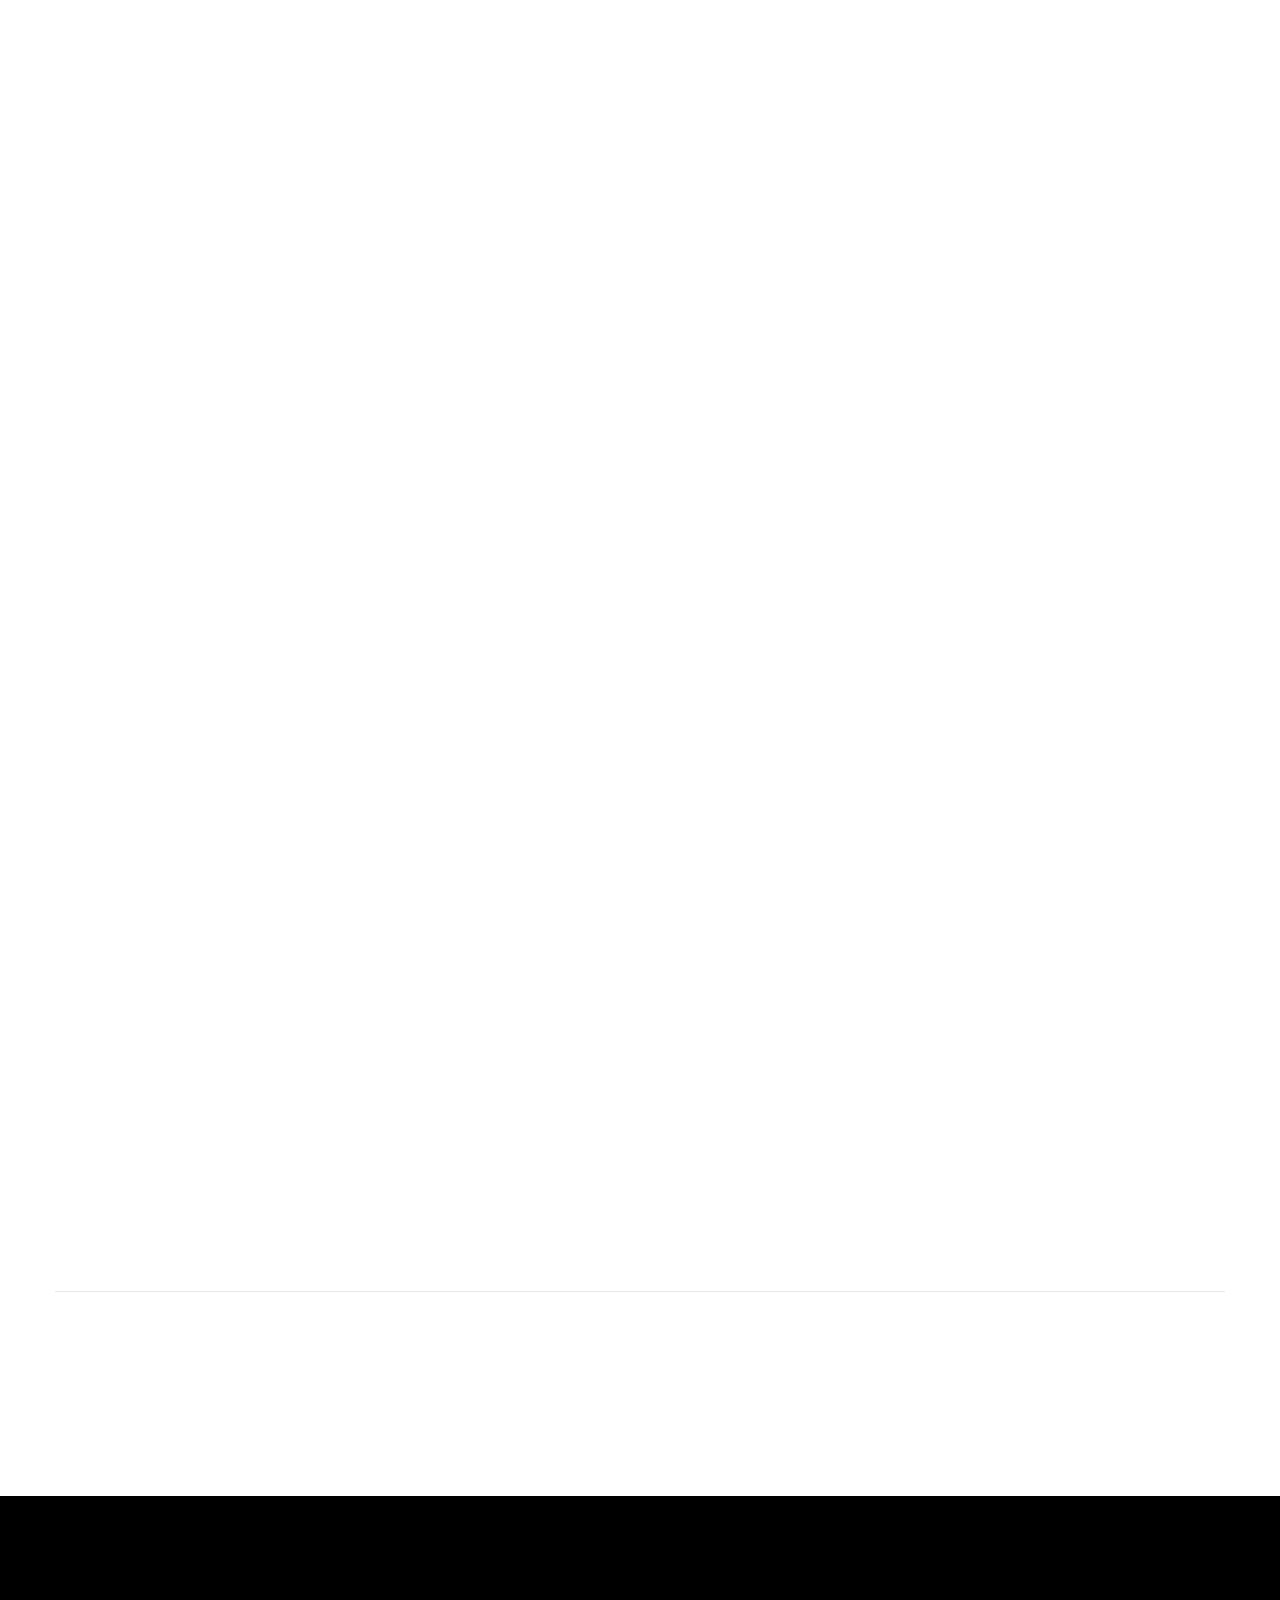
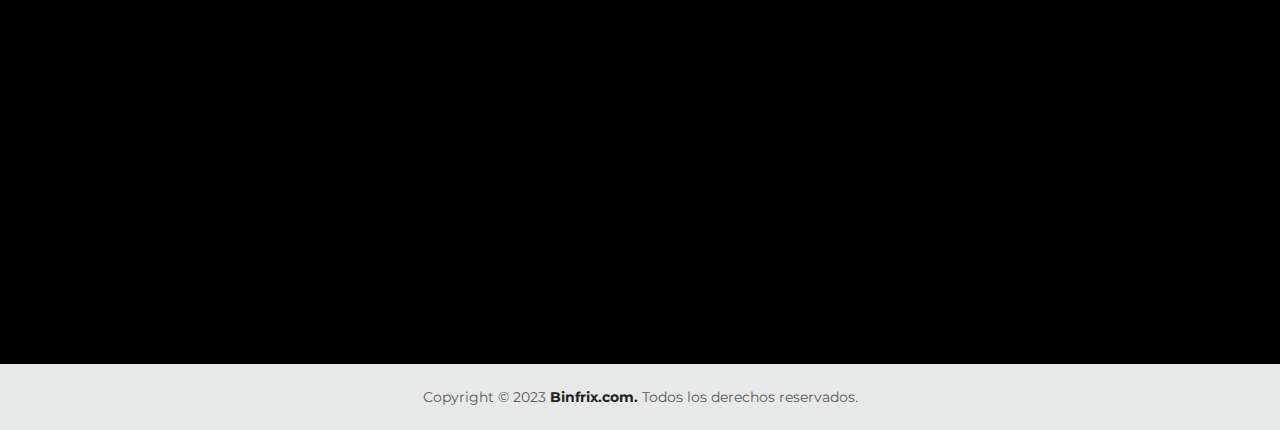
==== commit 40257baf: "cambios" ====
--- a/index.html
+++ b/index.html
@@ -96,7 +96,7 @@
                                         <a href="/"><span>Inicio</span></a>
                                     </li>
                                     <li class="has-children position-static">
-                                        <a href="/about"><span>Nosotros</span></a>
+                                        <a href="/about.html"><span>Nosotros</span></a>
                                     </li>
                                     <li class="has-children">
                                         <a href="#"><span>Portafolio</span></a>
@@ -1196,564 +1196,6 @@
     </div>
     <!-- Banner Section End -->
 
-    <!-- Product List Start -->
-    <div class="section section-padding">
-        <div class="container">
-            <div class="row mb-n8">
-                <div class="col-md-6 col-lg-4 col-12 mb-8" data-aos="fade-up" data-aos-delay="300">
-                    <!-- Product List Title Start -->
-                    <div class="product-list-title">
-                        <h2 class="title pb-3 mb-0">Best Offer</h2>
-                        <span></span>
-                    </div>
-                    <!-- Product List Title End -->
-
-                    <!-- Product List Carousel Start -->
-                    <div class="product-list-carousel">
-                        <div class="swiper-container">
-                            <div class="swiper-wrapper">
-
-                                <!-- Product List Wrapper Start -->
-                                <div class="swiper-slide product-list-wrapper mb-n6">
-
-                                    <!-- Single Product List Start -->
-                                    <div class="single-product-list product-hover mb-6">
-
-                                        <div class="thumb">
-                                            <a href="single-product.html" class="image">
-                                                <img class="first-image" src="assets/images/products/small-product/1.jpg" alt="Product" />
-                                                <img class="second-image" src="assets/images/products/small-product/5.jpg" alt="Product" />
-                                            </a>
-                                        </div>
-                                        <div class="content">
-                                            <h5 class="title"><a href="single-product.html">Brother Hoddies in Grey</a></h5>
-                                            <span class="price">
-													<span class="new">$38.00</span>
-                                            <span class="old">$42.50</span>
-                                            </span>
-                                            <span class="ratings">
-													<span class="rating-wrap">
-														<span class="star" style="width: 100%"></span>
-                                            </span>
-                                            <span class="rating-num">(4)</span>
-                                            </span>
-                                        </div>
-                                    </div>
-                                    <!-- Single Product List End -->
-
-                                    <!-- Single Product List Start -->
-                                    <div class="single-product-list product-hover mb-6">
-                                        <div class="thumb">
-                                            <a href="single-product.html" class="image">
-                                                <img class="first-image" src="assets/images/products/small-product/2.jpg" alt="Product" />
-                                                <img class="second-image" src="assets/images/products/small-product/3.jpg" alt="Product" />
-                                            </a>
-                                        </div>
-                                        <div class="content">
-                                            <h5 class="title"><a href="single-product.html">Basic Jogging Shorts</a></h5>
-                                            <span class="price">
-													<span class="new">$21.00</span>
-                                            <span class="old">$22.50</span>
-                                            </span>
-                                            <span class="ratings">
-													<span class="rating-wrap">
-														<span class="star" style="width: 60%"></span>
-                                            </span>
-                                            <span class="rating-num">(4)</span>
-                                            </span>
-                                        </div>
-                                    </div>
-                                    <!-- Single Product List End -->
-
-                                    <!-- Single Product List Start -->
-                                    <div class="single-product-list product-hover mb-6">
-                                        <div class="thumb">
-                                            <a href="single-product.html" class="image">
-                                                <img class="first-image" src="assets/images/products/small-product/4.jpg" alt="Product" />
-                                                <img class="second-image" src="assets/images/products/small-product/10.jpg" alt="Product" />
-                                            </a>
-                                        </div>
-                                        <div class="content">
-                                            <h5 class="title"><a href="single-product.html">Simple Woven Fabrics</a></h5>
-                                            <span class="price">
-													<span class="new">$86.00</span>
-                                            <span class="old">$90.00</span>
-                                            </span>
-                                            <span class="ratings">
-													<span class="rating-wrap">
-														<span class="star" style="width: 80%"></span>
-                                            </span>
-                                            <span class="rating-num">(1)</span>
-                                            </span>
-                                        </div>
-                                    </div>
-                                    <!-- Single Product List End -->
-
-                                </div>
-                                <!-- Product List Wrapper End -->
-
-                                <!-- Product List Wrapper Start -->
-                                <div class="swiper-slide product-list-wrapper mb-n6">
-
-                                    <!-- Single Product List Start -->
-                                    <div class="single-product-list product-hover mb-6">
-                                        <div class="thumb">
-                                            <a href="single-product.html" class="image">
-                                                <img class="first-image" src="assets/images/products/small-product/5.jpg" alt="Product" />
-                                                <img class="second-image" src="assets/images/products/small-product/6.jpg" alt="Product" />
-                                            </a>
-                                        </div>
-                                        <div class="content">
-                                            <h5 class="title"><a href="single-product.html">Make Thing Happen T-Shirt</a></h5>
-                                            <span class="price">
-													<span class="new">$66.50</span>
-                                            <span class="old">$70.55</span>
-                                            </span>
-                                            <span class="ratings">
-													<span class="rating-wrap">
-														<span class="star" style="width: 100%"></span>
-                                            </span>
-                                            <span class="rating-num">(4)</span>
-                                            </span>
-                                        </div>
-                                    </div>
-                                    <!-- Single Product List End -->
-
-                                    <!-- Single Product List Start -->
-                                    <div class="single-product-list product-hover mb-6">
-                                        <div class="thumb">
-                                            <a href="single-product.html" class="image">
-                                                <img class="first-image" src="assets/images/products/small-product/4.jpg" alt="Product" />
-                                                <img class="second-image" src="assets/images/products/small-product/10.jpg" alt="Product" />
-                                            </a>
-                                        </div>
-                                        <div class="content">
-                                            <h5 class="title"><a href="single-product.html">Simple Woven Fabrics</a></h5>
-                                            <span class="price">
-													<span class="new">$86.00</span>
-                                            <span class="old">$90.00</span>
-                                            </span>
-                                            <span class="ratings">
-													<span class="rating-wrap">
-														<span class="star" style="width: 80%"></span>
-                                            </span>
-                                            <span class="rating-num">(1)</span>
-                                            </span>
-                                        </div>
-                                    </div>
-                                    <!-- Single Product List End -->
-
-                                    <!-- Single Product List Start -->
-                                    <div class="single-product-list product-hover mb-6">
-                                        <div class="thumb">
-                                            <a href="single-product.html" class="image">
-                                                <img class="first-image" src="assets/images/products/small-product/1.jpg" alt="Product" />
-                                                <img class="second-image" src="assets/images/products/small-product/5.jpg" alt="Product" />
-                                            </a>
-                                        </div>
-                                        <div class="content">
-                                            <h5 class="title"><a href="single-product.html">Brother Hoddies in Grey</a></h5>
-                                            <span class="price">
-													<span class="new">$38.00</span>
-                                            <span class="old">$42.50</span>
-                                            </span>
-                                            <span class="ratings">
-													<span class="rating-wrap">
-														<span class="star" style="width: 100%"></span>
-                                            </span>
-                                            <span class="rating-num">(4)</span>
-                                            </span>
-                                        </div>
-                                    </div>
-                                    <!-- Single Product List End -->
-
-                                </div>
-                                <!-- Product List Wrapper End -->
-
-                            </div>
-
-                            <!-- Swiper Pagination Start -->
-                            <!-- <div class="swiper-pagination d-md-none"></div> -->
-                            <!-- Swiper Pagination End -->
-
-                            <!-- Next Previous Button Start -->
-                            <div class="swiper-product-list-next swiper-button-next"><i class="pe-7s-angle-right"></i></div>
-                            <div class="swiper-product-list-prev swiper-button-prev"><i class="pe-7s-angle-left"></i></div>
-                            <!-- Next Previous Button End -->
-
-                        </div>
-                    </div>
-                    <!-- Product List Carousel End -->
-
-                </div>
-                <div class="col-md-6 col-lg-4 col-12 mb-8" data-aos="fade-up" data-aos-delay="500">
-                    <!-- Product List Title Start -->
-                    <div class="product-list-title">
-                        <h2 class="title pb-3 mb-0">New Products</h2>
-                        <span></span>
-                    </div>
-                    <!-- Product List Title End -->
-
-                    <!-- Product List Start -->
-                    <div class="product-list-carousel-2">
-                        <div class="swiper-container">
-                            <div class="swiper-wrapper">
-
-                                <!-- Product List Wrapper Start -->
-                                <div class="swiper-slide product-list-wrapper mb-n6">
-
-                                    <!-- Single Product List Start -->
-                                    <div class="single-product-list product-hover mb-6">
-                                        <div class="thumb">
-                                            <a href="single-product.html" class="image">
-                                                <img class="first-image" src="assets/images/products/small-product/5.jpg" alt="Product" />
-                                                <img class="second-image" src="assets/images/products/small-product/6.jpg" alt="Product" />
-                                            </a>
-                                        </div>
-                                        <div class="content">
-                                            <h5 class="title"><a href="single-product.html">Make Thing Happen T-Shirt</a></h5>
-                                            <span class="price">
-													<span class="new">$66.50</span>
-                                            <span class="old">$70.55</span>
-                                            </span>
-                                            <span class="ratings">
-													<span class="rating-wrap">
-														<span class="star" style="width: 100%"></span>
-                                            </span>
-                                            <span class="rating-num">(4)</span>
-                                            </span>
-                                        </div>
-                                    </div>
-                                    <!-- Single Product List End -->
-
-                                    <!-- Single Product List Start -->
-                                    <div class="single-product-list product-hover mb-6">
-                                        <div class="thumb">
-                                            <a href="single-product.html" class="image">
-                                                <img class="first-image" src="assets/images/products/small-product/4.jpg" alt="Product" />
-                                                <img class="second-image" src="assets/images/products/small-product/10.jpg" alt="Product" />
-                                            </a>
-                                        </div>
-                                        <div class="content">
-                                            <h5 class="title"><a href="single-product.html">Simple Woven Fabrics</a></h5>
-                                            <span class="price">
-													<span class="new">$86.00</span>
-                                            <span class="old">$90.00</span>
-                                            </span>
-                                            <span class="ratings">
-													<span class="rating-wrap">
-														<span class="star" style="width: 80%"></span>
-                                            </span>
-                                            <span class="rating-num">(1)</span>
-                                            </span>
-                                        </div>
-                                    </div>
-                                    <!-- Single Product List End -->
-
-                                    <!-- Single Product List Start -->
-                                    <div class="single-product-list product-hover mb-6">
-                                        <div class="thumb">
-                                            <a href="single-product.html" class="image">
-                                                <img class="first-image" src="assets/images/products/small-product/1.jpg" alt="Product" />
-                                                <img class="second-image" src="assets/images/products/small-product/5.jpg" alt="Product" />
-                                            </a>
-                                        </div>
-                                        <div class="content">
-                                            <h5 class="title"><a href="single-product.html">Brother Hoddies in Grey</a></h5>
-                                            <span class="price">
-													<span class="new">$38.00</span>
-                                            <span class="old">$42.50</span>
-                                            </span>
-                                            <span class="ratings">
-													<span class="rating-wrap">
-														<span class="star" style="width: 100%"></span>
-                                            </span>
-                                            <span class="rating-num">(4)</span>
-                                            </span>
-                                        </div>
-                                    </div>
-                                    <!-- Single Product List End -->
-
-                                </div>
-                                <!-- Product List Wrapper End -->
-
-                                <!-- Product List Wrapper Start -->
-                                <div class="swiper-slide product-list-wrapper mb-n6">
-
-                                    <!-- Single Product List Start -->
-                                    <div class="single-product-list product-hover mb-6">
-                                        <div class="thumb">
-                                            <a href="single-product.html" class="image">
-                                                <img class="first-image" src="assets/images/products/small-product/7.jpg" alt="Product" />
-                                                <img class="second-image" src="assets/images/products/small-product/9.jpg" alt="Product" />
-                                            </a>
-                                        </div>
-                                        <div class="content">
-                                            <h5 class="title"><a href="single-product.html">Basic Lather Sneaker</a></h5>
-                                            <span class="price">
-													<span class="new">$65.00</span>
-                                            </span>
-                                            <span class="ratings">
-													<span class="rating-wrap">
-														<span class="star" style="width: 100%"></span>
-                                            </span>
-                                            <span class="rating-num">(4)</span>
-                                            </span>
-                                        </div>
-                                    </div>
-                                    <!-- Single Product List End -->
-
-                                    <!-- Single Product List Start -->
-                                    <div class="single-product-list product-hover mb-6">
-                                        <div class="thumb">
-                                            <a href="single-product.html" class="image">
-                                                <img class="first-image" src="assets/images/products/small-product/11.jpg" alt="Product" />
-                                                <img class="second-image" src="assets/images/products/small-product/10.jpg" alt="Product" />
-                                            </a>
-                                        </div>
-                                        <div class="content">
-                                            <h5 class="title"><a href="single-product.html">Handmade Shoulder Bag</a></h5>
-                                            <span class="price">
-													<span class="new">$86.00</span>
-                                            </span>
-                                            <span class="ratings">
-													<span class="rating-wrap">
-														<span class="star" style="width: 80%"></span>
-                                            </span>
-                                            <span class="rating-num">(1)</span>
-                                            </span>
-                                        </div>
-                                    </div>
-                                    <!-- Single Product List End -->
-
-                                    <!-- Single Product List Start -->
-                                    <div class="single-product-list product-hover mb-6">
-                                        <div class="thumb">
-                                            <a href="single-product.html" class="image">
-                                                <img class="first-image" src="assets/images/products/small-product/3.jpg" alt="Product" />
-                                                <img class="second-image" src="assets/images/products/small-product/5.jpg" alt="Product" />
-                                            </a>
-                                        </div>
-                                        <div class="content">
-                                            <h5 class="title"><a href="single-product.html">Enjoy The Rest T-Shirt</a></h5>
-                                            <span class="price">
-													<span class="new">$44.00</span>
-                                            <span class="old">$48.50</span>
-                                            </span>
-                                            <span class="ratings">
-													<span class="rating-wrap">
-														<span class="star" style="width: 100%"></span>
-                                            </span>
-                                            <span class="rating-num">(4)</span>
-                                            </span>
-                                        </div>
-                                    </div>
-                                    <!-- Single Product List End -->
-
-                                </div>
-                                <!-- Product List Wrapper End -->
-
-                            </div>
-
-                            <!-- Swiper Pagination Start -->
-                            <!-- <div class="swiper-pagination d-md-none"></div> -->
-                            <!-- Swiper Pagination End -->
-
-                            <!-- Next Previous Button Start -->
-                            <div class="swiper-product-list-next swiper-button-next"><i class="pe-7s-angle-right"></i></div>
-                            <div class="swiper-product-list-prev swiper-button-prev"><i class="pe-7s-angle-left"></i></div>
-                            <!-- Next Previous Button End -->
-                        </div>
-                    </div>
-                    <!-- Product List End -->
-                </div>
-                <div class="col-md-6 col-lg-4 col-12 mb-8" data-aos="fade-up" data-aos-delay="700">
-                    <!-- Product List Title Start -->
-                    <div class="product-list-title">
-                        <h2 class="title pb-3 mb-0">Best Sellers</h2>
-                        <span></span>
-                    </div>
-                    <!-- Product List Title End -->
-
-                    <!-- Product List Start -->
-                    <div class="product-list-carousel-3">
-                        <div class="swiper-container">
-                            <div class="swiper-wrapper">
-
-                                <!-- Product List Wrapper Start -->
-                                <div class="swiper-slide product-list-wrapper mb-n6">
-
-                                    <!-- Single Product List Start -->
-                                    <div class="single-product-list product-hover mb-6">
-                                        <div class="thumb">
-                                            <a href="single-product.html" class="image">
-                                                <img class="first-image" src="assets/images/products/small-product/7.jpg" alt="Product" />
-                                                <img class="second-image" src="assets/images/products/small-product/9.jpg" alt="Product" />
-                                            </a>
-                                        </div>
-                                        <div class="content">
-                                            <h5 class="title"><a href="single-product.html">Basic Lather Sneaker</a></h5>
-                                            <span class="price">
-													<span class="new">$65.00</span>
-                                            </span>
-                                            <span class="ratings">
-													<span class="rating-wrap">
-														<span class="star" style="width: 100%"></span>
-                                            </span>
-                                            <span class="rating-num">(4)</span>
-                                            </span>
-                                        </div>
-                                    </div>
-                                    <!-- Single Product List End -->
-
-                                    <!-- Single Product List Start -->
-                                    <div class="single-product-list product-hover mb-6">
-                                        <div class="thumb">
-                                            <a href="single-product.html" class="image">
-                                                <img class="first-image" src="assets/images/products/small-product/11.jpg" alt="Product" />
-                                                <img class="second-image" src="assets/images/products/small-product/10.jpg" alt="Product" />
-                                            </a>
-                                        </div>
-                                        <div class="content">
-                                            <h5 class="title"><a href="single-product.html">Handmade Shoulder Bag</a></h5>
-                                            <span class="price">
-													<span class="new">$86.00</span>
-                                            </span>
-                                            <span class="ratings">
-													<span class="rating-wrap">
-														<span class="star" style="width: 80%"></span>
-                                            </span>
-                                            <span class="rating-num">(1)</span>
-                                            </span>
-                                        </div>
-                                    </div>
-                                    <!-- Single Product List End -->
-
-                                    <!-- Single Product List Start -->
-                                    <div class="single-product-list product-hover mb-6">
-                                        <div class="thumb">
-                                            <a href="single-product.html" class="image">
-                                                <img class="first-image" src="assets/images/products/small-product/3.jpg" alt="Product" />
-                                                <img class="second-image" src="assets/images/products/small-product/5.jpg" alt="Product" />
-                                            </a>
-                                        </div>
-                                        <div class="content">
-                                            <h5 class="title"><a href="single-product.html">Enjoy The Rest T-Shirt</a></h5>
-                                            <span class="price">
-													<span class="new">$44.00</span>
-                                            <span class="old">$48.50</span>
-                                            </span>
-                                            <span class="ratings">
-													<span class="rating-wrap">
-														<span class="star" style="width: 100%"></span>
-                                            </span>
-                                            <span class="rating-num">(4)</span>
-                                            </span>
-                                        </div>
-                                    </div>
-                                    <!-- Single Product List End -->
-
-                                </div>
-                                <!-- Product List Wrapper End -->
-
-                                <!-- Product List Wrapper Start -->
-                                <div class="swiper-slide product-list-wrapper mb-n6">
-
-                                    <!-- Single Product List Start -->
-                                    <div class="single-product-list product-hover mb-6">
-                                        <div class="thumb">
-                                            <a href="single-product.html" class="image">
-                                                <img class="first-image" src="assets/images/products/small-product/1.jpg" alt="Product" />
-                                                <img class="second-image" src="assets/images/products/small-product/5.jpg" alt="Product" />
-                                            </a>
-                                        </div>
-                                        <div class="content">
-                                            <h5 class="title"><a href="single-product.html">Brother Hoddies in Grey</a></h5>
-                                            <span class="price">
-													<span class="new">$38.00</span>
-                                            <span class="old">$42.50</span>
-                                            </span>
-                                            <span class="ratings">
-													<span class="rating-wrap">
-														<span class="star" style="width: 100%"></span>
-                                            </span>
-                                            <span class="rating-num">(4)</span>
-                                            </span>
-                                        </div>
-                                    </div>
-                                    <!-- Single Product List End -->
-
-                                    <!-- Single Product List Start -->
-                                    <div class="single-product-list product-hover mb-6">
-                                        <div class="thumb">
-                                            <a href="single-product.html" class="image">
-                                                <img class="first-image" src="assets/images/products/small-product/2.jpg" alt="Product" />
-                                                <img class="second-image" src="assets/images/products/small-product/3.jpg" alt="Product" />
-                                            </a>
-                                        </div>
-                                        <div class="content">
-                                            <h5 class="title"><a href="single-product.html">Basic Jogging Shorts</a></h5>
-                                            <span class="price">
-													<span class="new">$21.00</span>
-                                            <span class="old">$22.50</span>
-                                            </span>
-                                            <span class="ratings">
-													<span class="rating-wrap">
-														<span class="star" style="width: 60%"></span>
-                                            </span>
-                                            <span class="rating-num">(4)</span>
-                                            </span>
-                                        </div>
-                                    </div>
-                                    <!-- Single Product List End -->
-
-                                    <!-- Single Product List Start -->
-                                    <div class="single-product-list product-hover mb-6">
-                                        <div class="thumb">
-                                            <a href="single-product.html" class="image">
-                                                <img class="first-image" src="assets/images/products/small-product/4.jpg" alt="Product" />
-                                                <img class="second-image" src="assets/images/products/small-product/10.jpg" alt="Product" />
-                                            </a>
-                                        </div>
-                                        <div class="content">
-                                            <h5 class="title"><a href="single-product.html">Simple Woven Fabrics</a></h5>
-                                            <span class="price">
-													<span class="new">$86.00</span>
-                                            <span class="old">$90.00</span>
-                                            </span>
-                                            <span class="ratings">
-													<span class="rating-wrap">
-														<span class="star" style="width: 80%"></span>
-                                            </span>
-                                            <span class="rating-num">(1)</span>
-                                            </span>
-                                        </div>
-                                    </div>
-                                    <!-- Single Product List End -->
-
-                                </div>
-                                <!-- Product List Wrapper End -->
-
-                            </div>
-
-                            <!-- Swiper Pagination Start -->
-                            <!-- <div class="swiper-pagination d-md-none"></div> -->
-                            <!-- Swiper Pagination End -->
-
-                            <!-- Next Previous Button Start -->
-                            <div class="swiper-product-list-next swiper-button-next"><i class="pe-7s-angle-right"></i></div>
-                            <div class="swiper-product-list-prev swiper-button-prev"><i class="pe-7s-angle-left"></i></div>
-                            <!-- Next Previous Button End -->
-
-                        </div>
-                    </div>
-                    <!-- Product List End -->
-                </div>
-            </div>
-        </div>
-    </div>
-    <!-- Product List End -->
-
     <!-- Brand Logo Start -->
     <div class="section">
         <div class="container">
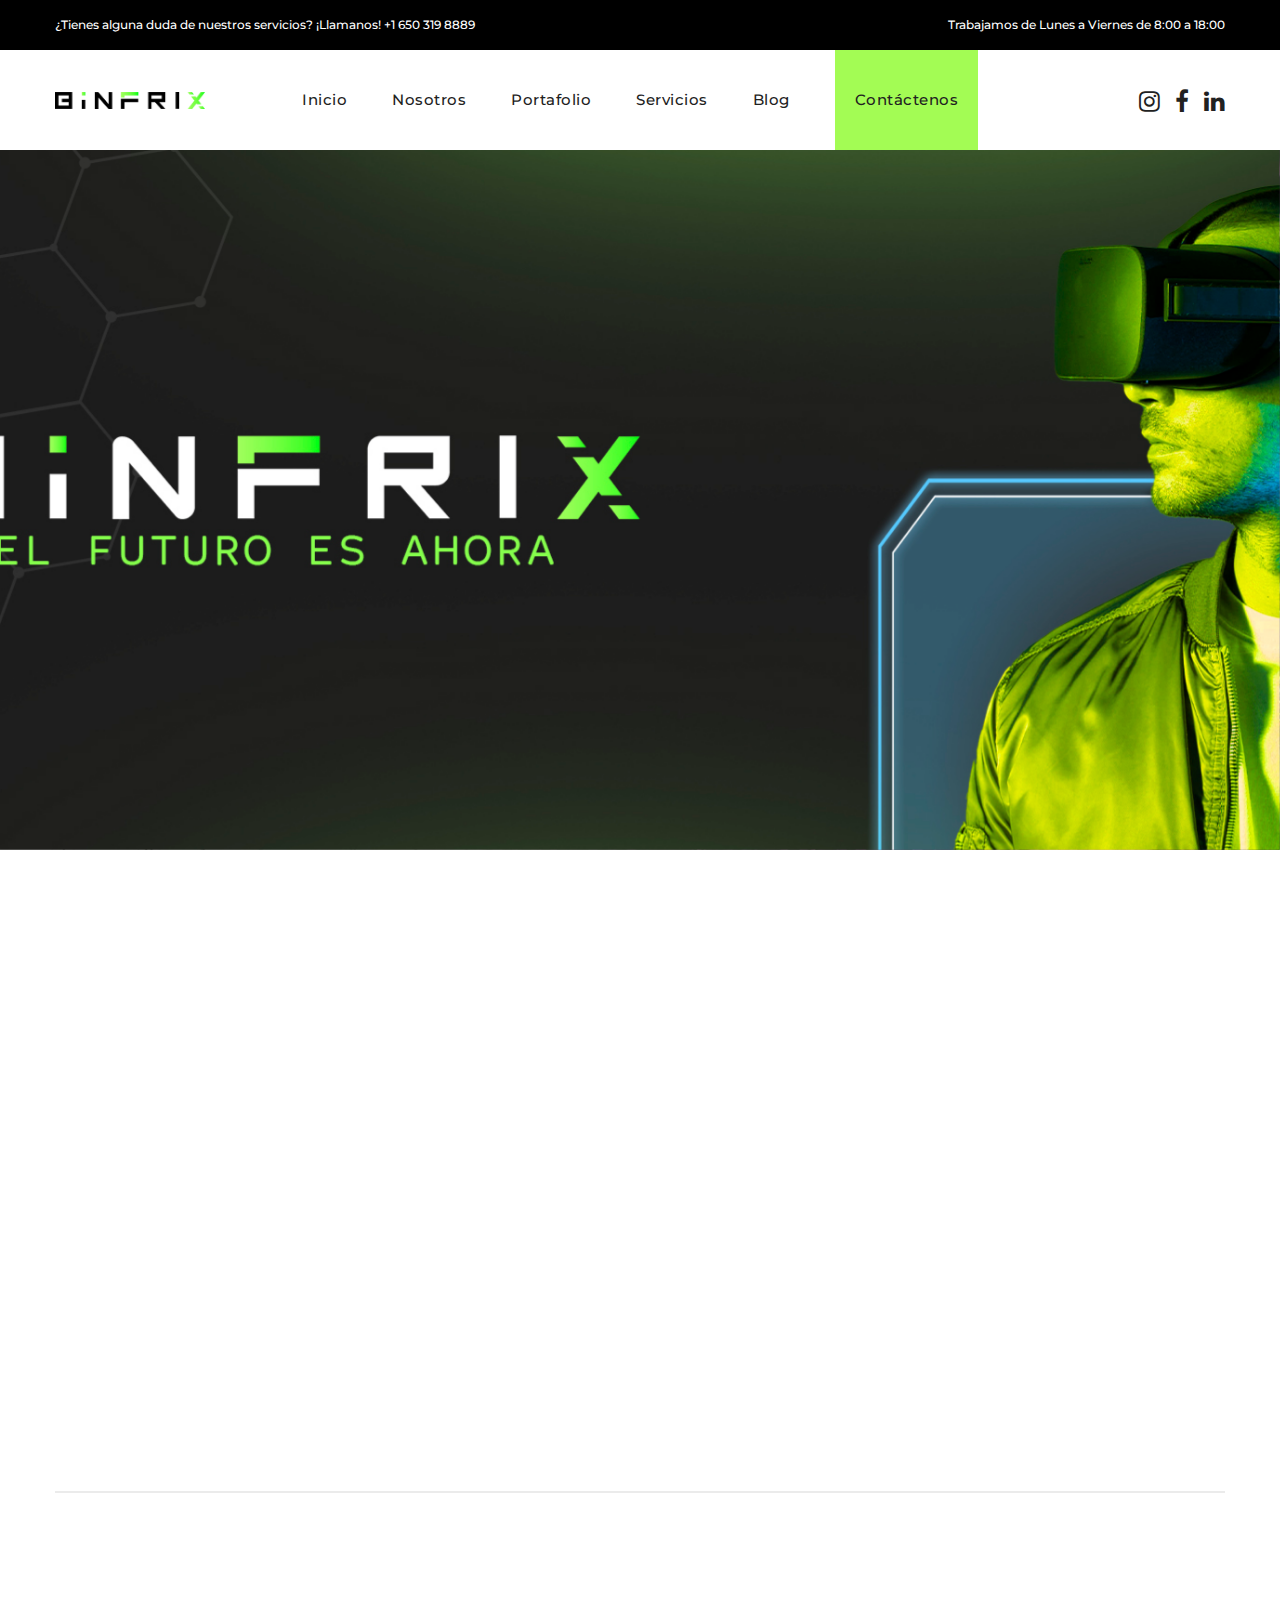
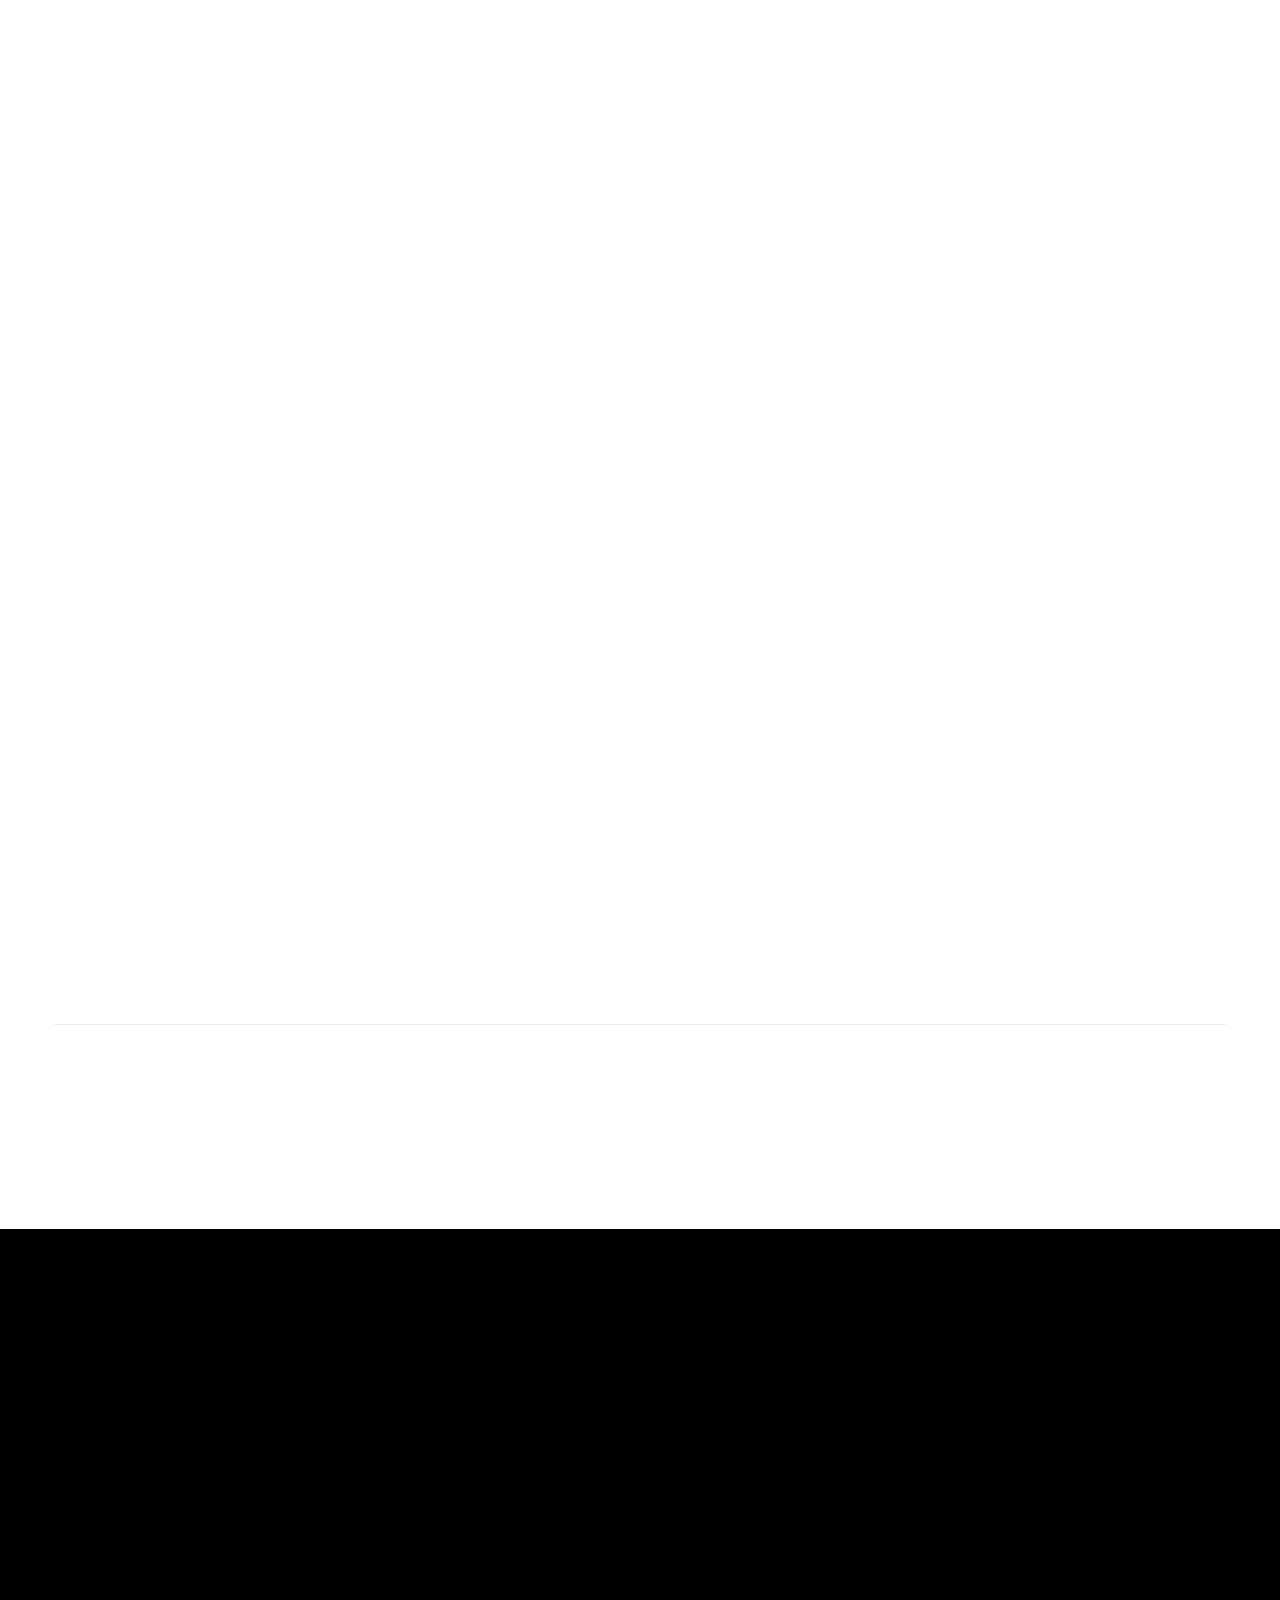
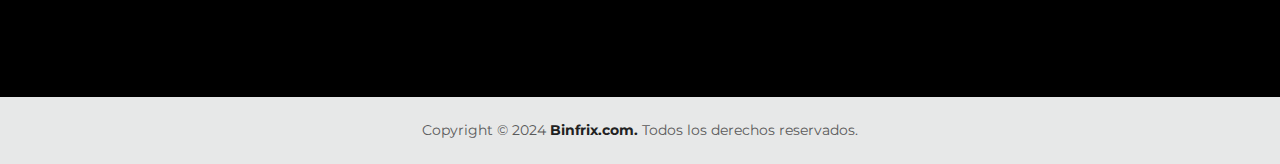
==== commit 403a8d10: "cambios" ====
--- a/index.html
+++ b/index.html
@@ -457,10 +457,10 @@
             <div class="row">
                 <!-- Tab Start -->
                 <div class="col-12">
-                    <ul class="product-tab-nav nav justify-content-center mb-10 title-border-bottom mt-n3">
-                        <li class="nav-item" data-aos="fade-up" data-aos-delay="300"><a class="nav-link active mt-3" data-bs-toggle="tab" href="#tab-product-all">New Arrivals</a></li>
-                        <li class="nav-item" data-aos="fade-up" data-aos-delay="400"><a class="nav-link mt-3" data-bs-toggle="tab" href="#tab-product-clothings">Best Sellers</a></li>
-                        <li class="nav-item" data-aos="fade-up" data-aos-delay="500"><a class="nav-link mt-3" data-bs-toggle="tab" href="#tab-product-all">Sale Items</a></li>
+                    <ul class="product-tab-nav nav justify-content-center mb-2 title-border-bottom mt-n3">
+                        <li class="nav-item" data-aos="fade-up" data-aos-delay="300"><a class="nav-link active mt-3" data-bs-toggle="tab" href="#tab-web-development">Desarrollo Web</a></li>
+                        <li class="nav-item" data-aos="fade-up" data-aos-delay="400"><a class="nav-link mt-3" data-bs-toggle="tab" href="#tab-graphic-design">Diseño Gráfico</a></li>
+                        <li class="nav-item" data-aos="fade-up" data-aos-delay="500"><a class="nav-link mt-3" data-bs-toggle="tab" href="#tab-social-media">Social Media</a></li>
                     </ul>
                 </div>
                 <!-- Tab End -->
@@ -471,368 +471,80 @@
             <div class="row">
                 <div class="col">
                     <div class="tab-content position-relative">
-                        <div class="tab-pane fade show active" id="tab-product-all">
-                            <div class="product-carousel">
-                                <div class="swiper-container">
-                                    <div class="swiper-wrapper mb-n10">
-
-                                        <!-- Product Start -->
-                                        <div class="swiper-slide product-wrapper">
-
-                                            <!-- Single Product Start -->
-                                            <div class="product product-border-left mb-10" data-aos="fade-up" data-aos-delay="300">
-                                                <div class="thumb">
-                                                    <a href="single-product.html" class="image">
-                                                        <img class="first-image" src="assets/images/products/medium-size/1.jpg" alt="Product" />
-                                                        <img class="second-image" src="assets/images/products/medium-size/5.jpg" alt="Product" />
-                                                    </a>
-                                                    <div class="actions">
-                                                        <a href="#" class="action wishlist"><i class="pe-7s-like"></i></a>
-                                                        <a href="#" class="action quickview" data-bs-toggle="modal" data-bs-target="#exampleModalCenter"><i class="pe-7s-search"></i></a>
-                                                        <a href="#" class="action compare"><i class="pe-7s-shuffle"></i></a>
-                                                    </div>
-                                                </div>
-                                                <div class="content">
-                                                    <h4 class="sub-title"><a href="single-product.html">Studio Design</a></h4>
-                                                    <h5 class="title"><a href="single-product.html">Brother Hoddies in Grey</a></h5>
-                                                    <span class="ratings">
-															<span class="rating-wrap">
-																<span class="star" style="width: 100%"></span>
-                                                    </span>
-                                                    <span class="rating-num">(4)</span>
-                                                    </span>
-                                                    <span class="price">
-															<span class="new">$38.50</span>
-                                                    <span class="old">$42.85</span>
-                                                    </span>
-                                                    <button class="btn btn-sm btn-outline-dark btn-hover-primary">Add To Cart</button>
-                                                </div>
-                                            </div>
-                                            <!-- Single Product End -->
-
-                                            <!-- Single Product Start -->
-                                            <div class="product product-border-left mb-10" data-aos="fade-up" data-aos-delay="400">
-                                                <div class="thumb">
-                                                    <a href="single-product.html" class="image">
-                                                        <img class="first-image" src="assets/images/products/medium-size/2.jpg" alt="Product" />
-                                                        <img class="second-image" src="assets/images/products/medium-size/3.jpg" alt="Product" />
-                                                    </a>
-                                                    <div class="actions">
-                                                        <a href="#" class="action wishlist"><i class="pe-7s-like"></i></a>
-                                                        <a href="#" class="action quickview" data-bs-toggle="modal" data-bs-target="#exampleModalCenter"><i class="pe-7s-search"></i></a>
-                                                        <a href="#" class="action compare"><i class="pe-7s-shuffle"></i></a>
-                                                    </div>
-                                                </div>
-                                                <div class="content">
-                                                    <h4 class="sub-title"><a href="single-product.html">Studio Design</a></h4>
-                                                    <h5 class="title"><a href="single-product.html">Basic Jogging Shorts</a></h5>
-                                                    <span class="ratings">
-															<span class="rating-wrap">
-																<span class="star" style="width: 100%"></span>
-                                                    </span>
-                                                    <span class="rating-num">(4)</span>
-                                                    </span>
-                                                    <span class="price">
-															<span class="new">$14.50</span>
-                                                    <span class="old">$18.00</span>
-                                                    </span>
-                                                    <button class="btn btn-sm btn-outline-dark btn-hover-primary">Add To Cart</button>
-                                                </div>
-                                            </div>
-                                            <!-- Single Product End -->
-
+                        <div class="tab-pane fade show active" id="tab-web-development">
+
+                                    <!-- Banners Start -->
+                                    <div class="row mb-n6">
+                                        <!-- Banner Start -->
+                                        <div class="col-lg-4 col-md-6 col-12 mb-6">
+                                            <div class="banner" data-aos="fade-up" data-aos-delay="300">
+                                                <div class="banner-image">
+                                                    <a href=""><img src="assets/images/portfolio/wd/wd-slider-1.jpg" alt=""></a>
+                                                </div>
+                                            </div>
                                         </div>
-                                        <!-- Product End -->
-
-                                        <!-- Product Start -->
-                                        <div class="swiper-slide product-wrapper">
-
-                                            <!-- Single Product Start -->
-                                            <div class="product product-border-left mb-10" data-aos="fade-up" data-aos-delay="400">
-                                                <div class="thumb">
-                                                    <a href="single-product.html" class="image">
-                                                        <img class="first-image" src="assets/images/products/medium-size/4.jpg" alt="Product" />
-                                                        <img class="second-image" src="assets/images/products/medium-size/10.jpg" alt="Product" />
-                                                    </a>
-                                                    <span class="badges">
-															<span class="sale">New</span>
-                                                    </span>
-                                                    <div class="actions">
-                                                        <a href="#" class="action wishlist"><i class="pe-7s-like"></i></a>
-                                                        <a href="#" class="action quickview" data-bs-toggle="modal" data-bs-target="#exampleModalCenter"><i class="pe-7s-search"></i></a>
-                                                        <a href="#" class="action compare"><i class="pe-7s-shuffle"></i></a>
-                                                    </div>
-                                                </div>
-                                                <div class="content">
-                                                    <h4 class="sub-title"><a href="single-product.html">Studio Design</a></h4>
-                                                    <h5 class="title"><a href="single-product.html">Simple Woven Fabrics</a></h5>
-                                                    <span class="ratings">
-															<span class="rating-wrap">
-																<span class="star" style="width: 67%"></span>
-                                                    </span>
-                                                    <span class="rating-num">(2)</span>
-                                                    </span>
-                                                    <span class="price">
-															<span class="new">$45.50</span>
-                                                    <span class="old">$48.85</span>
-                                                    </span>
-                                                    <button class="btn btn-sm btn-outline-dark btn-hover-primary">Add To Cart</button>
-                                                </div>
-                                            </div>
-                                            <!-- Single Product End -->
-
-                                            <!-- Single Product Start -->
-                                            <div class="product product-border-left mb-10" data-aos="fade-up" data-aos-delay="500">
-                                                <div class="thumb">
-                                                    <a href="single-product.html" class="image">
-                                                        <img class="first-image" src="assets/images/products/medium-size/5.jpg" alt="Product" />
-                                                        <img class="second-image" src="assets/images/products/medium-size/6.jpg" alt="Product" />
-                                                    </a>
-                                                    <span class="badges">
-															<span class="sale">Sold</span>
-                                                    </span>
-                                                    <div class="actions">
-                                                        <a href="#" class="action wishlist"><i class="pe-7s-like"></i></a>
-                                                        <a href="#" class="action quickview" data-bs-toggle="modal" data-bs-target="#exampleModalCenter"><i class="pe-7s-search"></i></a>
-                                                        <a href="#" class="action compare"><i class="pe-7s-shuffle"></i></a>
-                                                    </div>
-                                                </div>
-                                                <div class="content">
-                                                    <h4 class="sub-title"><a href="single-product.html">Studio Design</a></h4>
-                                                    <h5 class="title"><a href="single-product.html">Make Thing Happen T-Shirt</a></h5>
-                                                    <span class="ratings">
-															<span class="rating-wrap">
-																<span class="star" style="width: 80%"></span>
-                                                    </span>
-                                                    <span class="rating-num">(2)</span>
-                                                    </span>
-                                                    <span class="price">
-															<span class="new">$16.00</span>
-                                                    <span class="old">$18.00</span>
-                                                    </span>
-                                                    <button class="btn btn-sm btn-outline-dark btn-hover-primary">Add To Cart</button>
-                                                </div>
-                                            </div>
-                                            <!-- Single Product End -->
-
+                                        <!-- Banner End -->
+
+                                        <!-- Banner Start -->
+                                        <div class="col-lg-4 col-md-6 col-12 mb-6">
+                                            <div class="banner" data-aos="fade-up" data-aos-delay="500">
+                                                <div class="banner-image">
+                                                    <a href=""><img src="assets/images/portfolio/wd/wd-slider-2.jpg" alt=""></a>
+                                                </div>
+                                            </div>
                                         </div>
-                                        <!-- Product End -->
-
-                                        <!-- Product Start -->
-                                        <div class="swiper-slide product-wrapper">
-
-                                            <!-- Single Product Start -->
-                                            <div class="product product-border-left mb-10" data-aos="fade-up" data-aos-delay="500">
-                                                <div class="thumb">
-                                                    <a href="single-product.html" class="image">
-                                                        <img class="first-image" src="assets/images/products/medium-size/7.jpg" alt="Product" />
-                                                        <img class="second-image" src="assets/images/products/medium-size/9.jpg" alt="Product" />
-                                                    </a>
-                                                    <div class="actions">
-                                                        <a href="#" class="action wishlist"><i class="pe-7s-like"></i></a>
-                                                        <a href="#" class="action quickview" data-bs-toggle="modal" data-bs-target="#exampleModalCenter"><i class="pe-7s-search"></i></a>
-                                                        <a href="#" class="action compare"><i class="pe-7s-shuffle"></i></a>
-                                                    </div>
-                                                </div>
-                                                <div class="content">
-                                                    <h4 class="sub-title"><a href="single-product.html">Lather Design</a></h4>
-                                                    <h5 class="title"><a href="single-product.html">Basic Lather Sneaker</a></h5>
-                                                    <span class="ratings">
-															<span class="rating-wrap">
-																<span class="star" style="width: 100%"></span>
-                                                    </span>
-                                                    <span class="rating-num">(12)</span>
-                                                    </span>
-                                                    <span class="price">
-															<span class="new">$65.00</span>
-                                                    </span>
-                                                    <button class="btn btn-sm btn-outline-dark btn-hover-primary">Add To Cart</button>
-                                                </div>
-                                            </div>
-                                            <!-- Single Product End -->
-
-                                            <!-- Single Product Start -->
-                                            <div class="product product-border-left mb-10" data-aos="fade-up" data-aos-delay="600">
-                                                <div class="thumb">
-                                                    <a href="single-product.html" class="image">
-                                                        <img class="first-image" src="assets/images/products/medium-size/10.jpg" alt="Product" />
-                                                        <img class="second-image" src="assets/images/products/medium-size/4.jpg" alt="Product" />
-                                                    </a>
-                                                    <div class="actions">
-                                                        <a href="#" class="action wishlist"><i class="pe-7s-like"></i></a>
-                                                        <a href="#" class="action quickview" data-bs-toggle="modal" data-bs-target="#exampleModalCenter"><i class="pe-7s-search"></i></a>
-                                                        <a href="#" class="action compare"><i class="pe-7s-shuffle"></i></a>
-                                                    </div>
-                                                </div>
-                                                <div class="content">
-                                                    <h4 class="sub-title"><a href="single-product.html">Fabric Design</a></h4>
-                                                    <h5 class="title"><a href="single-product.html">Simple Woven Fashion</a></h5>
-                                                    <span class="ratings">
-															<span class="rating-wrap">
-																<span class="star" style="width: 70%"></span>
-                                                    </span>
-                                                    <span class="rating-num">(09)</span>
-                                                    </span>
-                                                    <span class="price">
-															<span class="new">$27.00</span>
-                                                    <span class="old">$29.50</span>
-                                                    </span>
-                                                    <button class="btn btn-sm btn-outline-dark btn-hover-primary">Add To Cart</button>
-                                                </div>
-                                            </div>
-                                            <!-- Single Product End -->
-
+                                        <!-- Banner End -->
+
+                                        <!-- Banner Start -->
+                                        <div class="col-lg-4 col-md-6 col-12 mb-6">
+                                            <div class="banner" data-aos="fade-up" data-aos-delay="700">
+                                                <div class="banner-image">
+                                                    <a href=""><img src="assets/images/portfolio/wd/wd-slider-3.jpg" alt=""></a>
+                                                </div>
+                                            </div>
                                         </div>
-                                        <!-- Product End -->
-
-                                        <!-- Product Start -->
-                                        <div class="swiper-slide product-wrapper">
-
-                                            <!-- Single Product Start -->
-                                            <div class="product product-border-left mb-10" data-aos="fade-up" data-aos-delay="600">
-                                                <div class="thumb">
-                                                    <a href="single-product.html" class="image">
-                                                        <img class="first-image" src="assets/images/products/medium-size/11.jpg" alt="Product" />
-                                                        <img class="second-image" src="assets/images/products/medium-size/10.jpg" alt="Product" />
-                                                    </a>
-                                                    <div class="actions">
-                                                        <a href="#" class="action wishlist"><i class="pe-7s-like"></i></a>
-                                                        <a href="#" class="action quickview" data-bs-toggle="modal" data-bs-target="#exampleModalCenter"><i class="pe-7s-search"></i></a>
-                                                        <a href="#" class="action compare"><i class="pe-7s-shuffle"></i></a>
-                                                    </div>
-                                                </div>
-                                                <div class="content">
-                                                    <h4 class="sub-title"><a href="single-product.html">Design Source</a></h4>
-                                                    <h5 class="title"><a href="single-product.html">Handmade Shoulder Bag</a></h5>
-                                                    <span class="ratings">
-															<span class="rating-wrap">
-																<span class="star" style="width: 100%"></span>
-                                                    </span>
-                                                    <span class="rating-num">(06)</span>
-                                                    </span>
-                                                    <span class="price">
-															<span class="new">$96.50</span>
-                                                    <span class="old">$100.00</span>
-                                                    </span>
-                                                    <button class="btn btn-sm btn-outline-dark btn-hover-primary">Add To Cart</button>
-                                                </div>
-                                            </div>
-                                            <!-- Single Product End -->
-
-                                            <!-- Single Product Start -->
-                                            <div class="product product-border-left mb-10" data-aos="fade-up" data-aos-delay="700">
-                                                <div class="thumb">
-                                                    <a href="single-product.html" class="image">
-                                                        <img class="first-image" src="assets/images/products/medium-size/3.jpg" alt="Product" />
-                                                        <img class="second-image" src="assets/images/products/medium-size/5.jpg" alt="Product" />
-                                                    </a>
-                                                    <div class="actions">
-                                                        <a href="#" class="action wishlist"><i class="pe-7s-like"></i></a>
-                                                        <a href="#" class="action quickview" data-bs-toggle="modal" data-bs-target="#exampleModalCenter"><i class="pe-7s-search"></i></a>
-                                                        <a href="#" class="action compare"><i class="pe-7s-shuffle"></i></a>
-                                                    </div>
-                                                </div>
-                                                <div class="content">
-                                                    <h4 class="sub-title"><a href="single-product.html">Studio Design</a></h4>
-                                                    <h5 class="title"><a href="single-product.html">Enjoy The Rest T-Shirt</a></h5>
-                                                    <span class="ratings">
-															<span class="rating-wrap">
-																<span class="star" style="width: 100%"></span>
-                                                    </span>
-                                                    <span class="rating-num">(4)</span>
-                                                    </span>
-                                                    <span class="price">
-															<span class="new">$22.00</span>
-                                                    </span>
-                                                    <button class="btn btn-sm btn-outline-dark btn-hover-primary">Add To Cart</button>
-                                                </div>
-                                            </div>
-                                            <!-- Single Product End -->
-
+                                        <!-- Banner End -->
+
+                                    </div>
+                                    <!-- Banners End --> 
+
+                                    
+                                    <!-- Banners Start -->
+                                    <div class="row mb-n6">
+                                        <!-- Banner Start -->
+                                        <div class="col-lg-4 col-md-6 col-12 mb-6">
+                                            <div class="banner" data-aos="fade-up" data-aos-delay="300">
+                                                <div class="banner-image">
+                                                    <a href=""><img src="assets/images/portfolio/wd/wd-slider-1.jpg" alt=""></a>
+                                                </div>
+                                            </div>
                                         </div>
-                                        <!-- Product End -->
-
-                                        <!-- Product Start -->
-                                        <div class="swiper-slide product-wrapper">
-
-                                            <!-- Single Product Start -->
-                                            <div class="product product-border-left mb-10" data-aos="fade-up" data-aos-delay="700">
-                                                <div class="thumb">
-                                                    <a href="single-product.html" class="image">
-                                                        <img class="first-image" src="assets/images/products/medium-size/7.jpg" alt="Product" />
-                                                        <img class="second-image" src="assets/images/products/medium-size/9.jpg" alt="Product" />
-                                                    </a>
-                                                    <div class="actions">
-                                                        <a href="#" class="action wishlist"><i class="pe-7s-like"></i></a>
-                                                        <a href="#" class="action quickview" data-bs-toggle="modal" data-bs-target="#exampleModalCenter"><i class="pe-7s-search"></i></a>
-                                                        <a href="#" class="action compare"><i class="pe-7s-shuffle"></i></a>
-                                                    </div>
-                                                </div>
-                                                <div class="content">
-                                                    <h4 class="sub-title"><a href="single-product.html">Lather Design</a></h4>
-                                                    <h5 class="title"><a href="single-product.html">Basic Lather Sneaker</a></h5>
-                                                    <span class="ratings">
-															<span class="rating-wrap">
-																<span class="star" style="width: 100%"></span>
-                                                    </span>
-                                                    <span class="rating-num">(12)</span>
-                                                    </span>
-                                                    <span class="price">
-															<span class="new">$65.00</span>
-                                                    </span>
-                                                    <button class="btn btn-sm btn-outline-dark btn-hover-primary">Add To Cart</button>
-                                                </div>
-                                            </div>
-                                            <!-- Single Product End -->
-
-                                            <!-- Single Product Start -->
-                                            <div class="product product-border-left mb-10" data-aos="fade-up" data-aos-delay="800">
-                                                <div class="thumb">
-                                                    <a href="single-product.html" class="image">
-                                                        <img class="first-image" src="assets/images/products/medium-size/10.jpg" alt="Product" />
-                                                        <img class="second-image" src="assets/images/products/medium-size/4.jpg" alt="Product" />
-                                                    </a>
-                                                    <div class="actions">
-                                                        <a href="#" class="action wishlist"><i class="pe-7s-like"></i></a>
-                                                        <a href="#" class="action quickview" data-bs-toggle="modal" data-bs-target="#exampleModalCenter"><i class="pe-7s-search"></i></a>
-                                                        <a href="#" class="action compare"><i class="pe-7s-shuffle"></i></a>
-                                                    </div>
-                                                </div>
-                                                <div class="content">
-                                                    <h4 class="sub-title"><a href="single-product.html">Fabric Design</a></h4>
-                                                    <h5 class="title"><a href="single-product.html">Simple Woven Fashion</a></h5>
-                                                    <span class="ratings">
-															<span class="rating-wrap">
-																<span class="star" style="width: 70%"></span>
-                                                    </span>
-                                                    <span class="rating-num">(09)</span>
-                                                    </span>
-                                                    <span class="price">
-															<span class="new">$27.00</span>
-                                                    <span class="old">$29.50</span>
-                                                    </span>
-                                                    <button class="btn btn-sm btn-outline-dark btn-hover-primary">Add To Cart</button>
-                                                </div>
-                                            </div>
-                                            <!-- Single Product End -->
-
+                                        <!-- Banner End -->
+
+                                        <!-- Banner Start -->
+                                        <div class="col-lg-4 col-md-6 col-12 mb-6">
+                                            <div class="banner" data-aos="fade-up" data-aos-delay="500">
+                                                <div class="banner-image">
+                                                    <a href=""><img src="assets/images/portfolio/wd/wd-slider-2.jpg" alt=""></a>
+                                                </div>
+                                            </div>
                                         </div>
-                                        <!-- Product End -->
+                                        <!-- Banner End -->
+
+                                        <!-- Banner Start -->
+                                        <div class="col-lg-4 col-md-6 col-12 mb-6">
+                                            <div class="banner" data-aos="fade-up" data-aos-delay="700">
+                                                <div class="banner-image">
+                                                    <a href=""><img src="assets/images/portfolio/wd/wd-slider-3.jpg" alt=""></a>
+                                                </div>
+                                            </div>
+                                        </div>
+                                        <!-- Banner End -->
 
                                     </div>
-
-                                    <!-- Swiper Pagination Start -->
-                                    <div class="swiper-pagination d-md-none"></div>
-                                    <!-- Swiper Pagination End -->
-
-                                    <!-- Next Previous Button Start -->
-                                    <div class="swiper-product-button-next swiper-button-next swiper-button-white d-md-flex d-none"><i class="pe-7s-angle-right"></i></div>
-                                    <div class="swiper-product-button-prev swiper-button-prev swiper-button-white d-md-flex d-none"><i class="pe-7s-angle-left"></i></div>
-                                    <!-- Next Previous Button End -->
-                                </div>
-                            </div>
-                        </div>
-                        <div class="tab-pane fade" id="tab-product-clothings">
+                                    <!-- Banners End --> 
+                        </div>
+                        <div class="tab-pane fade" id="tab-graphic-design">
                             <div class="product-carousel">
                                 <div class="swiper-container">
                                     <div class="swiper-wrapper mb-n10">
@@ -1333,7 +1045,7 @@
                 <div class="row align-items-center">
                     <div class="col-12 text-center">
                         <div class="copyright-content">
-                            <p class="mb-0">Copyright © 2023 <a href="https://binfrix.com/">Binfrix.com.</a> Todos los derechos reservados.</p>
+                            <p class="mb-0">Copyright © 2024 <a href="https://binfrix.com/">Binfrix.com.</a> Todos los derechos reservados.</p>
                         </div>
                     </div>
                 </div>
--- a/assets/css/custom.css
+++ b/assets/css/custom.css
@@ -32,4 +32,8 @@
     text-decoration: none;
     display: inline-block;
     font-size: 16px;
+}
+
+.swiper-slide.product-wrapper {
+    width: 20px !important;
 }